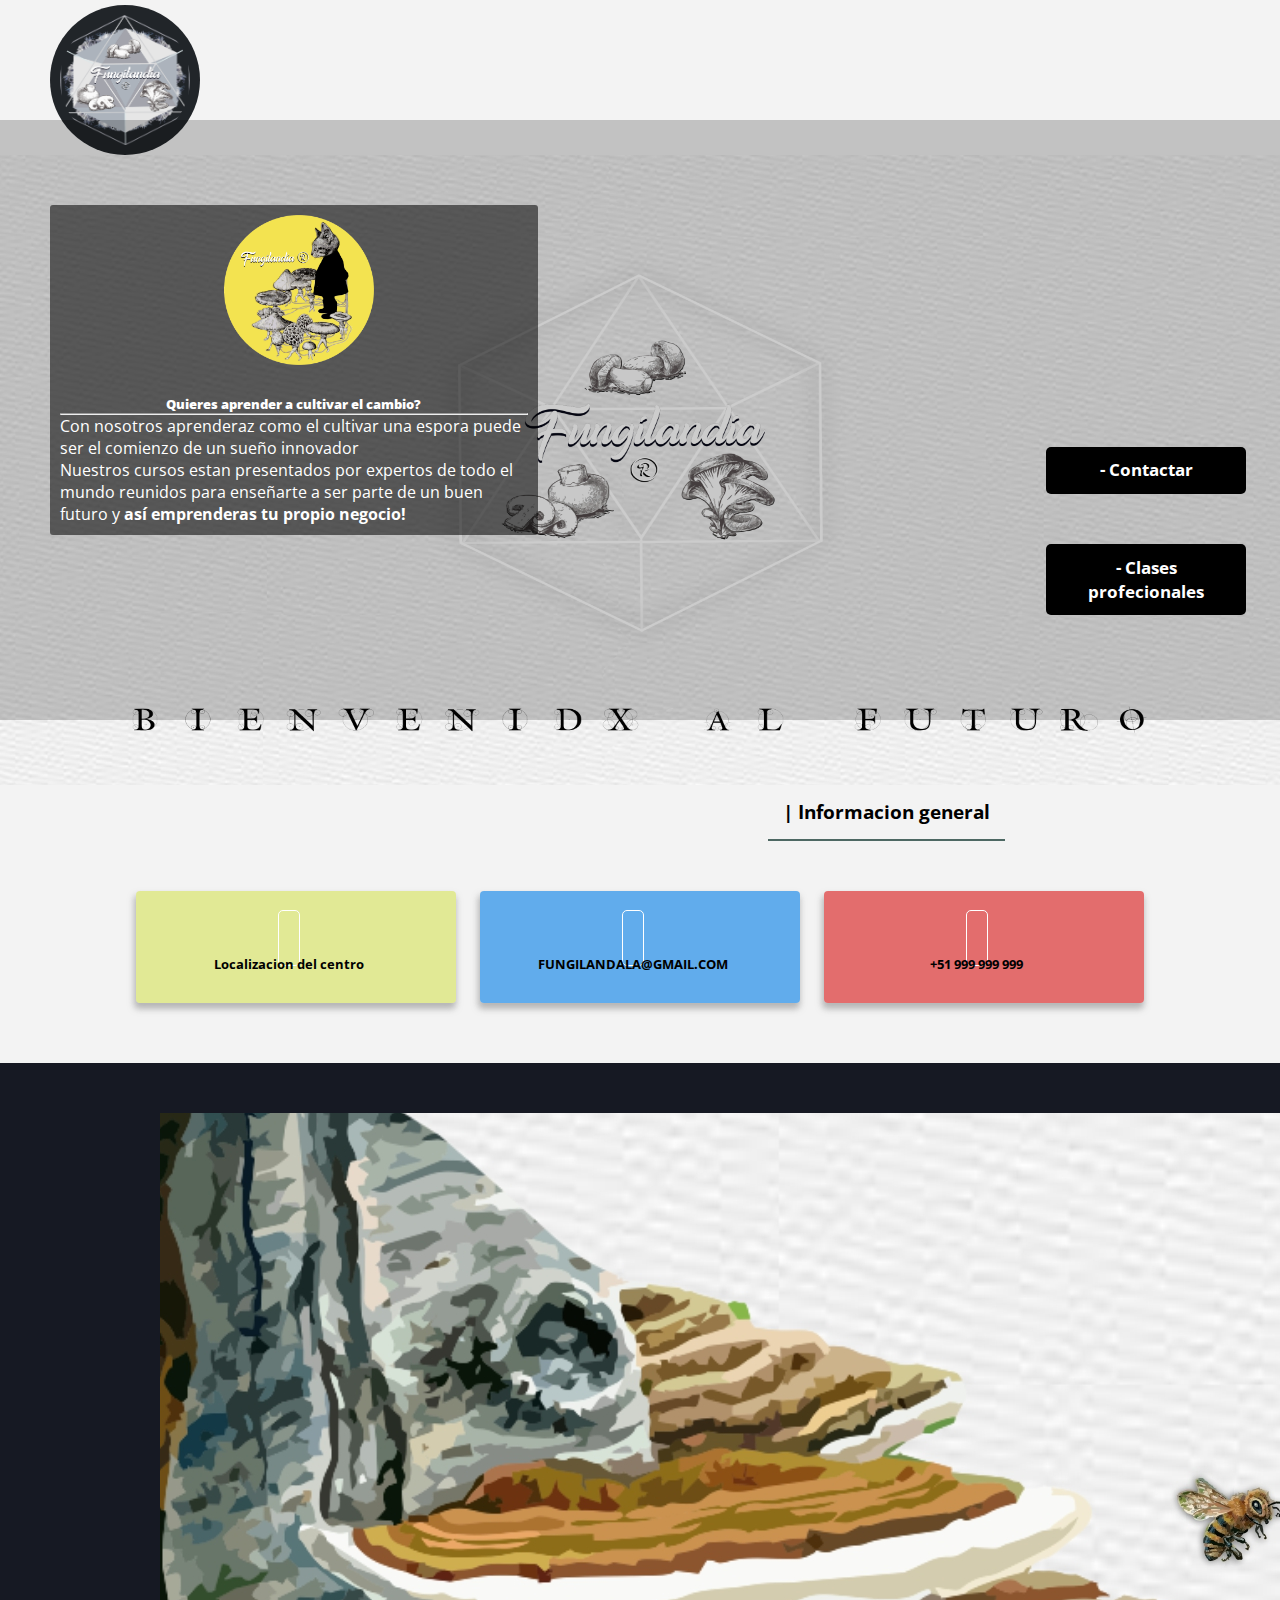
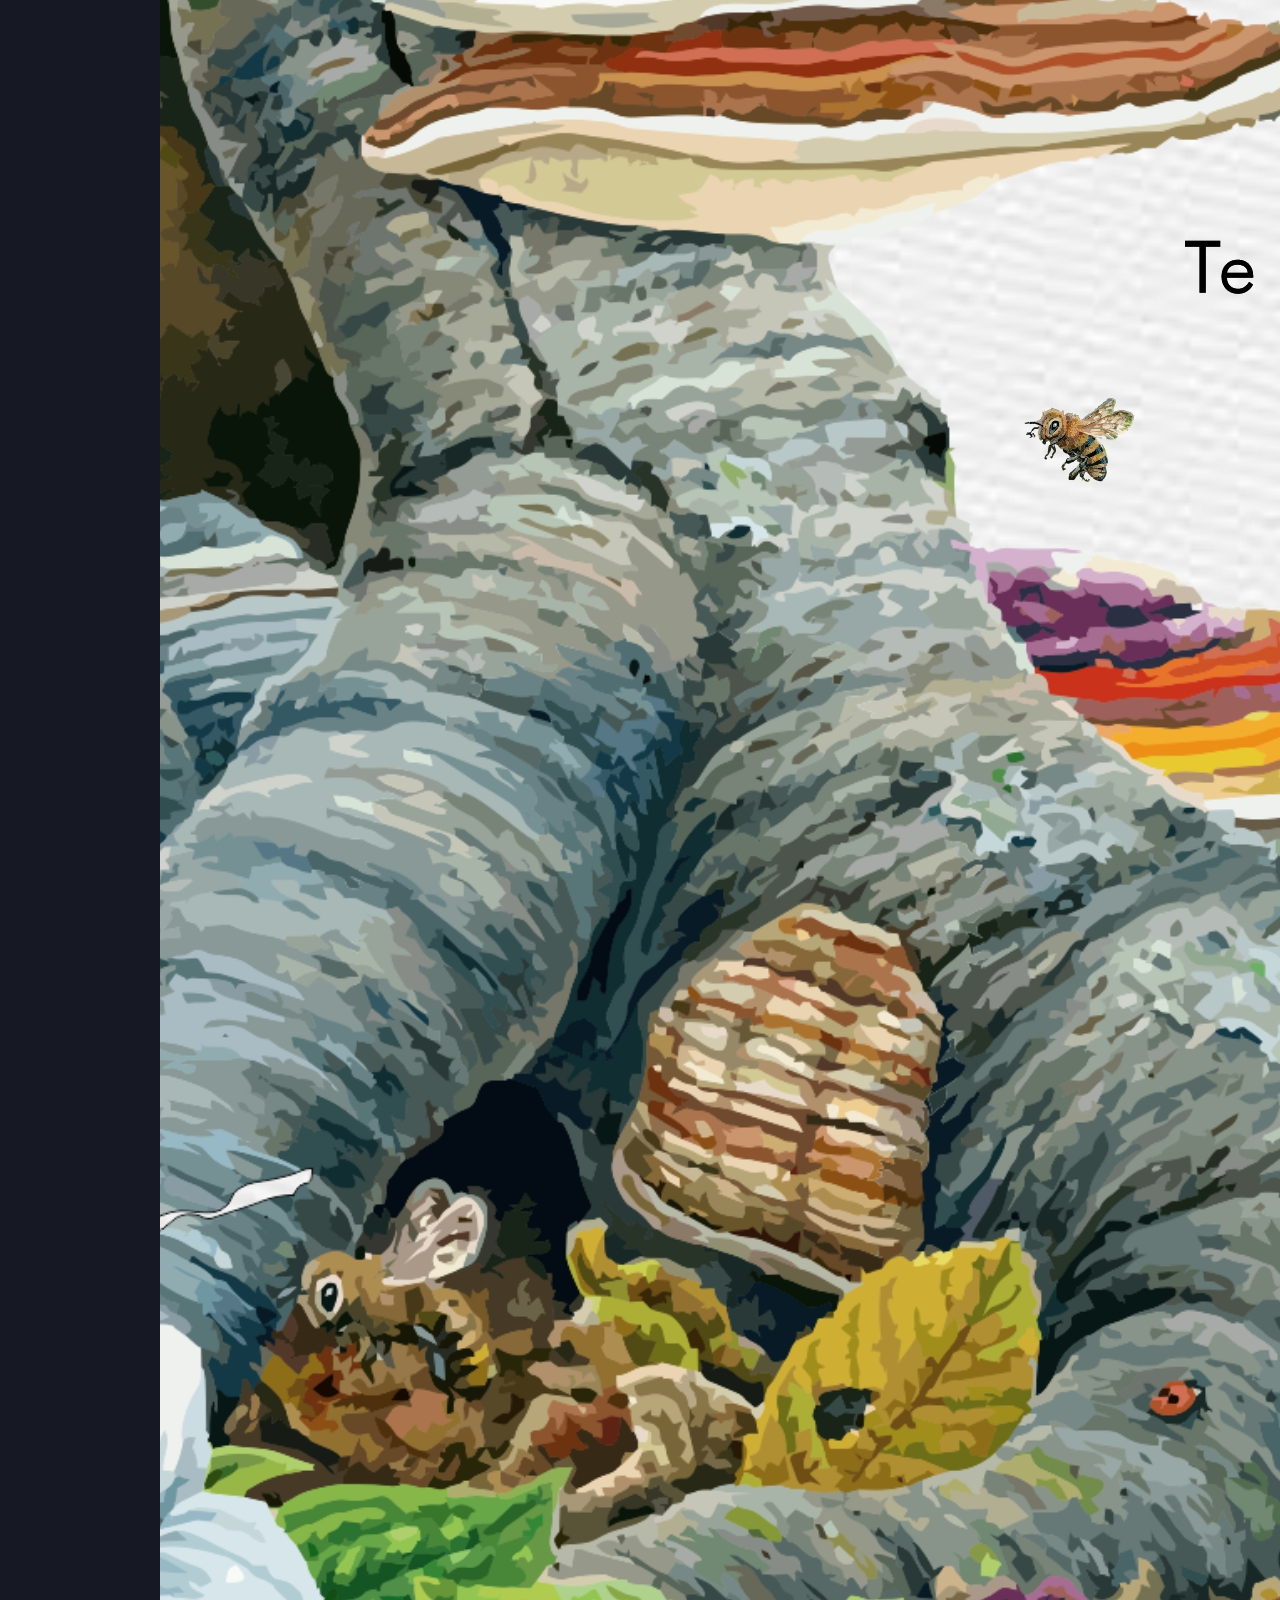
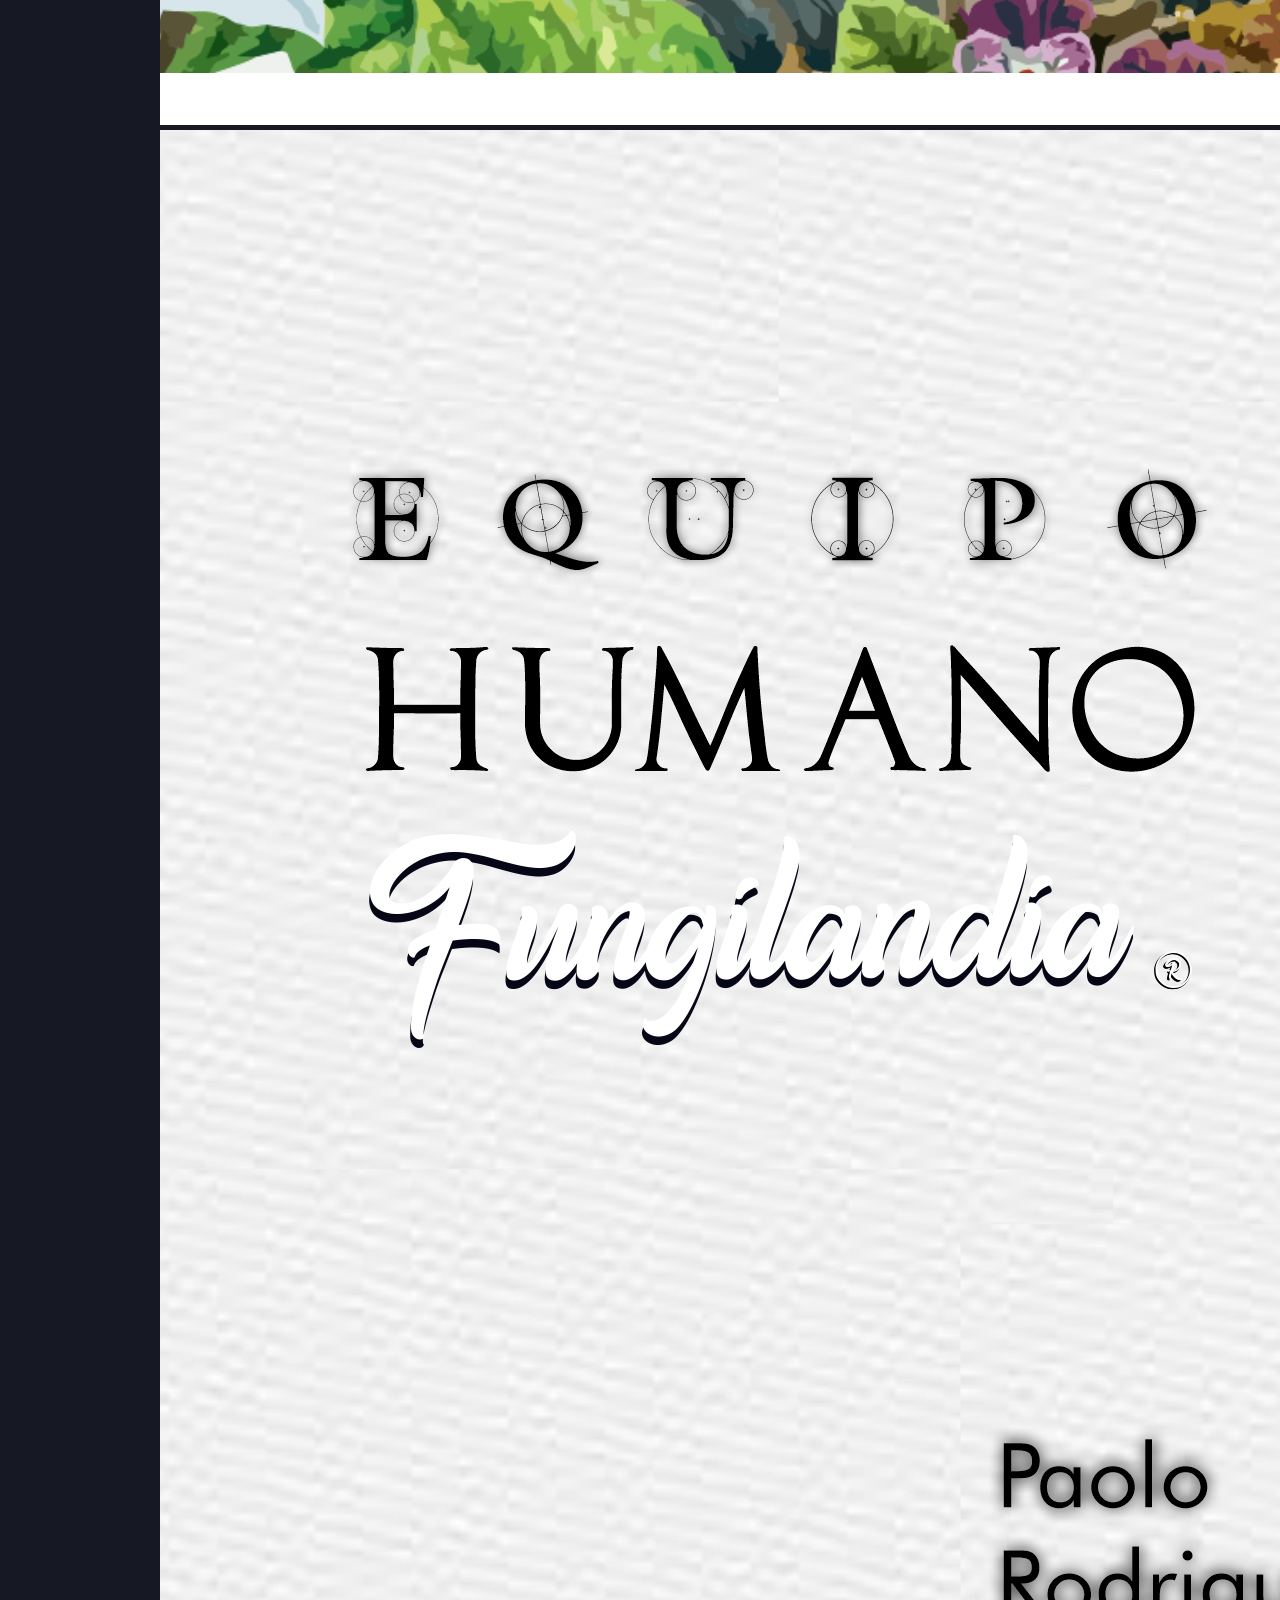
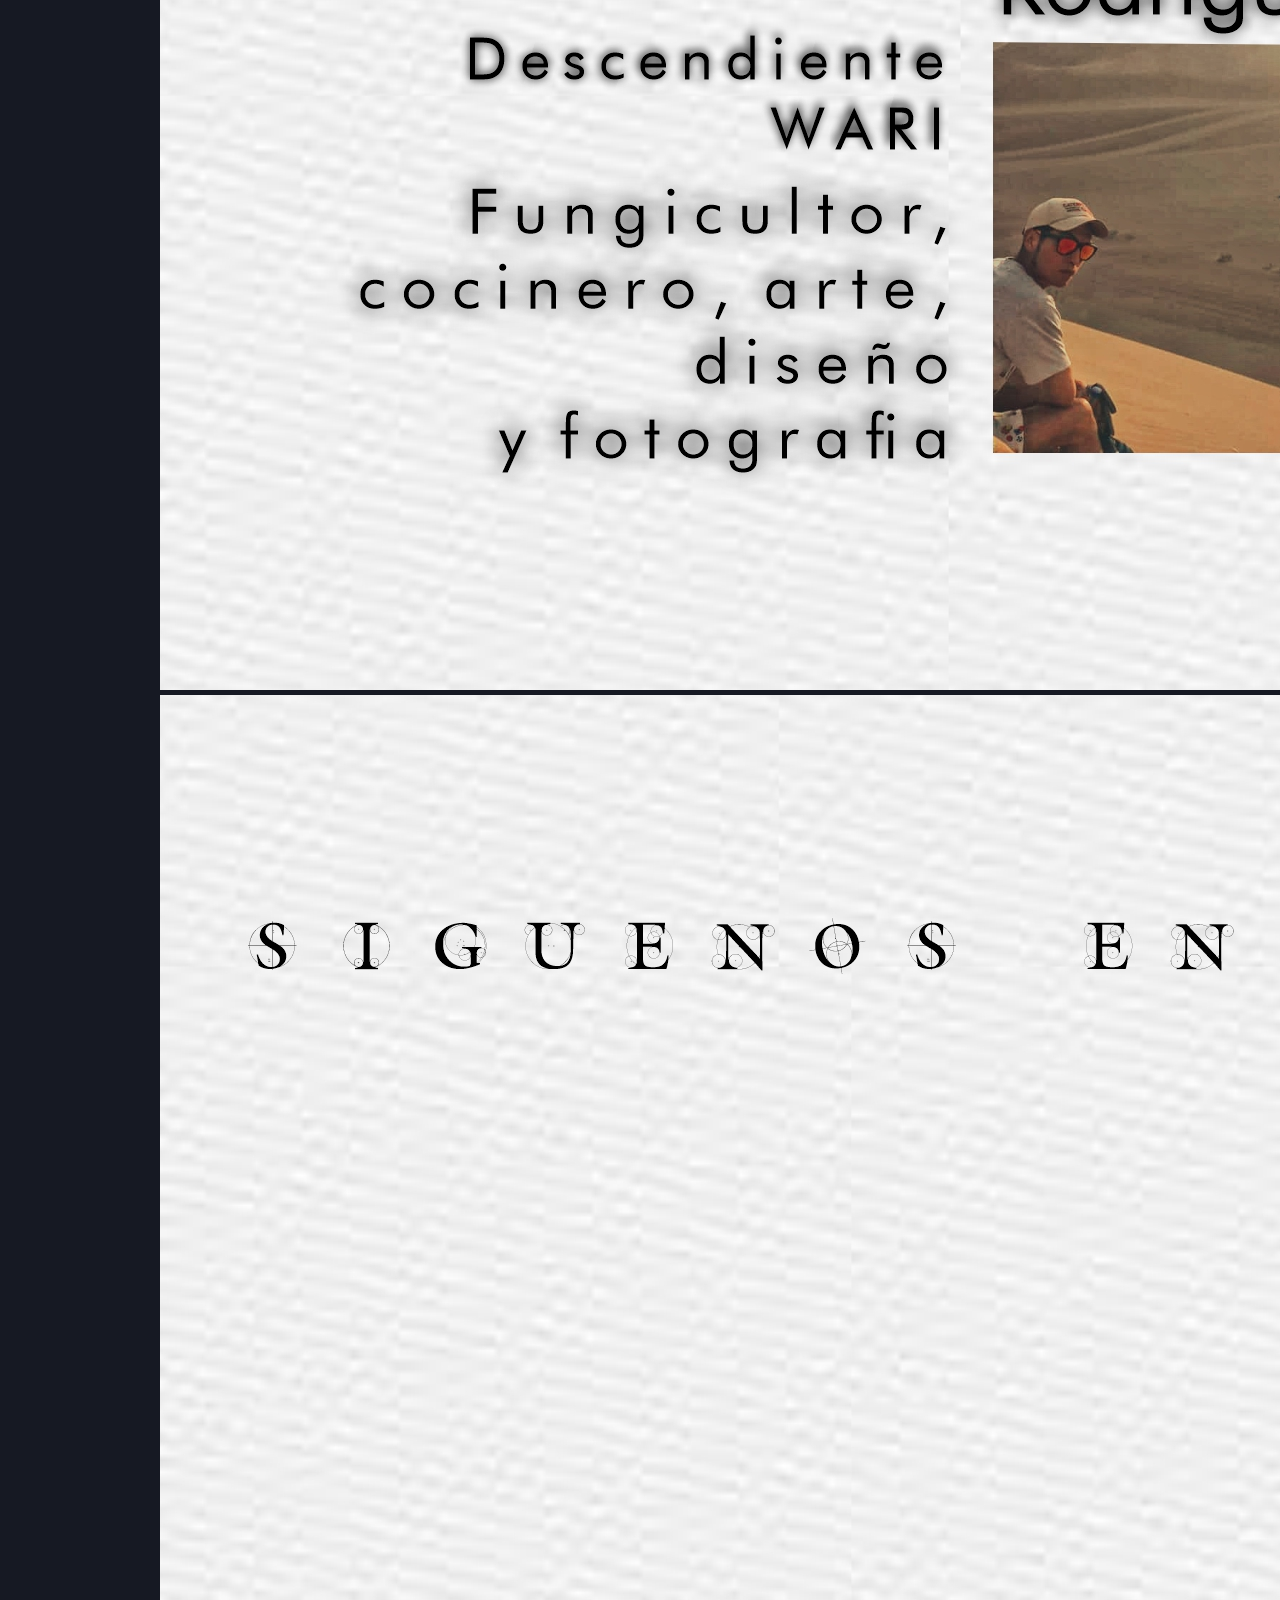
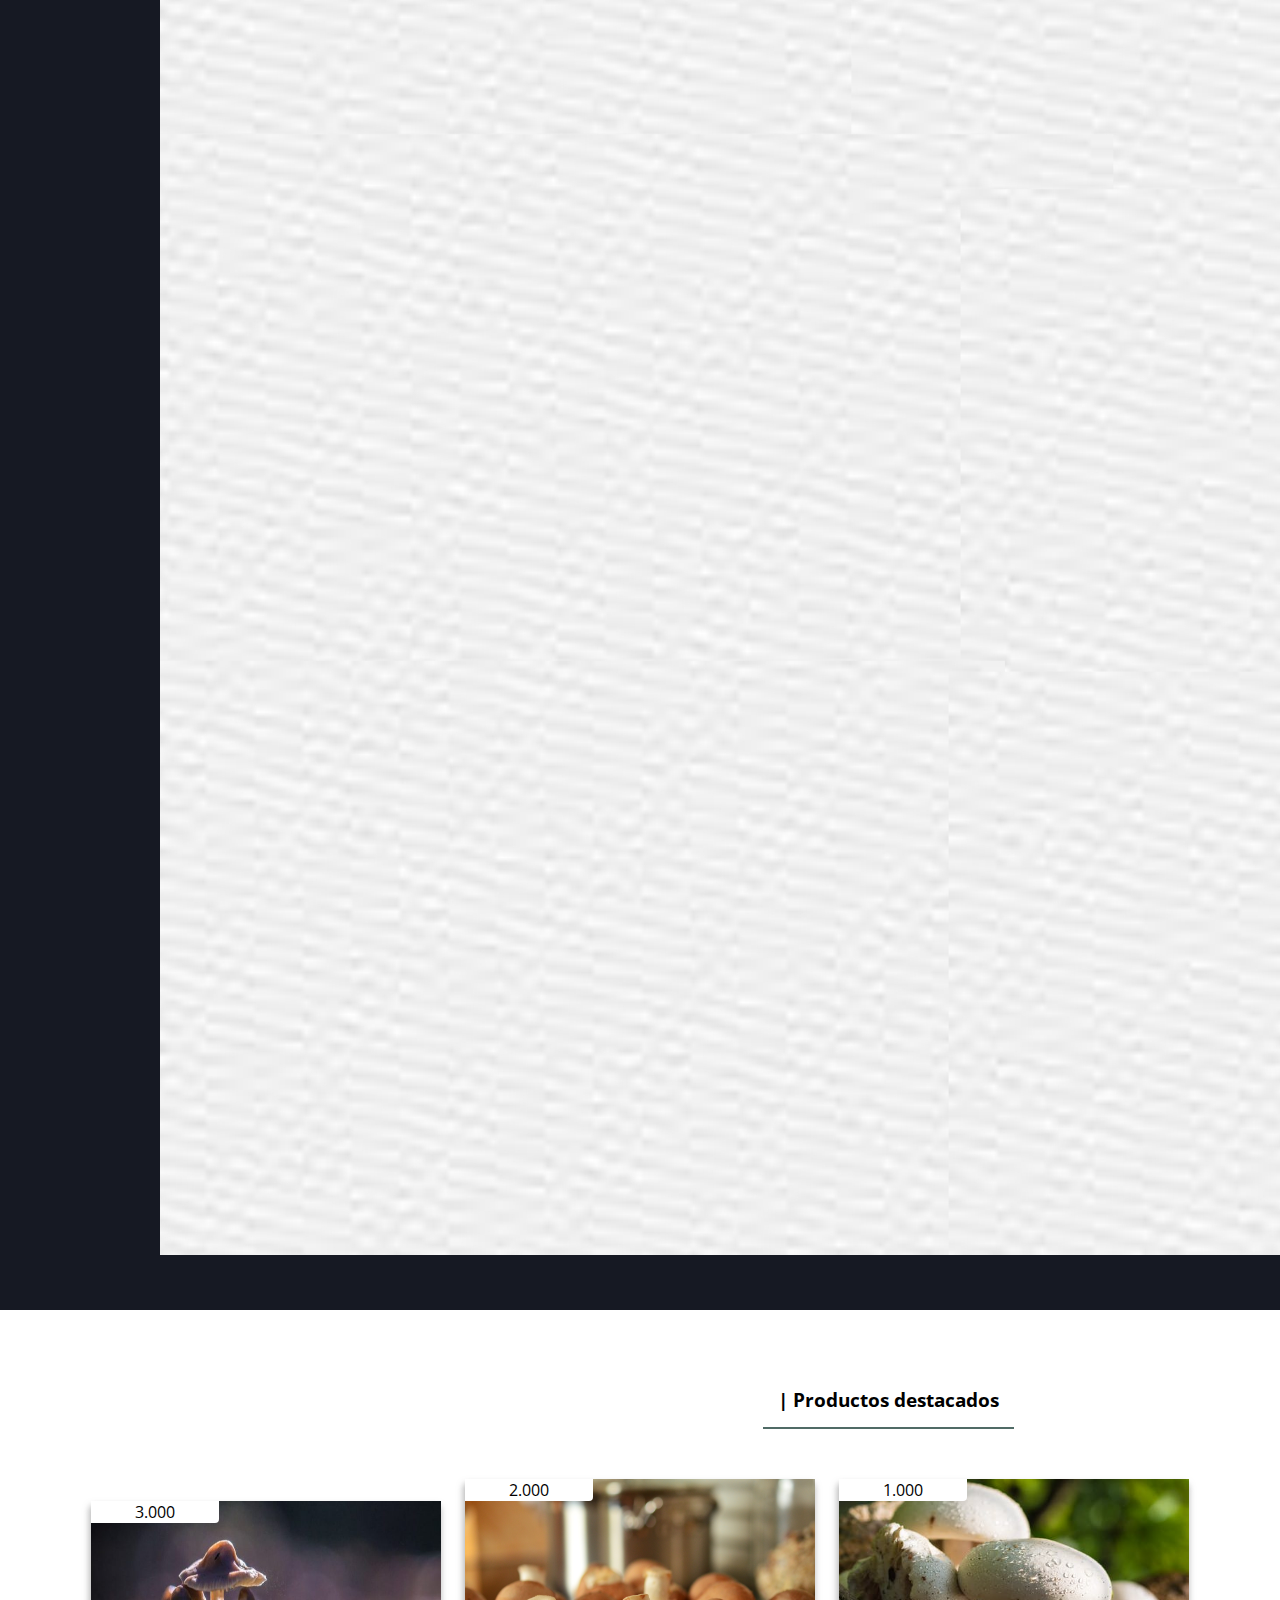
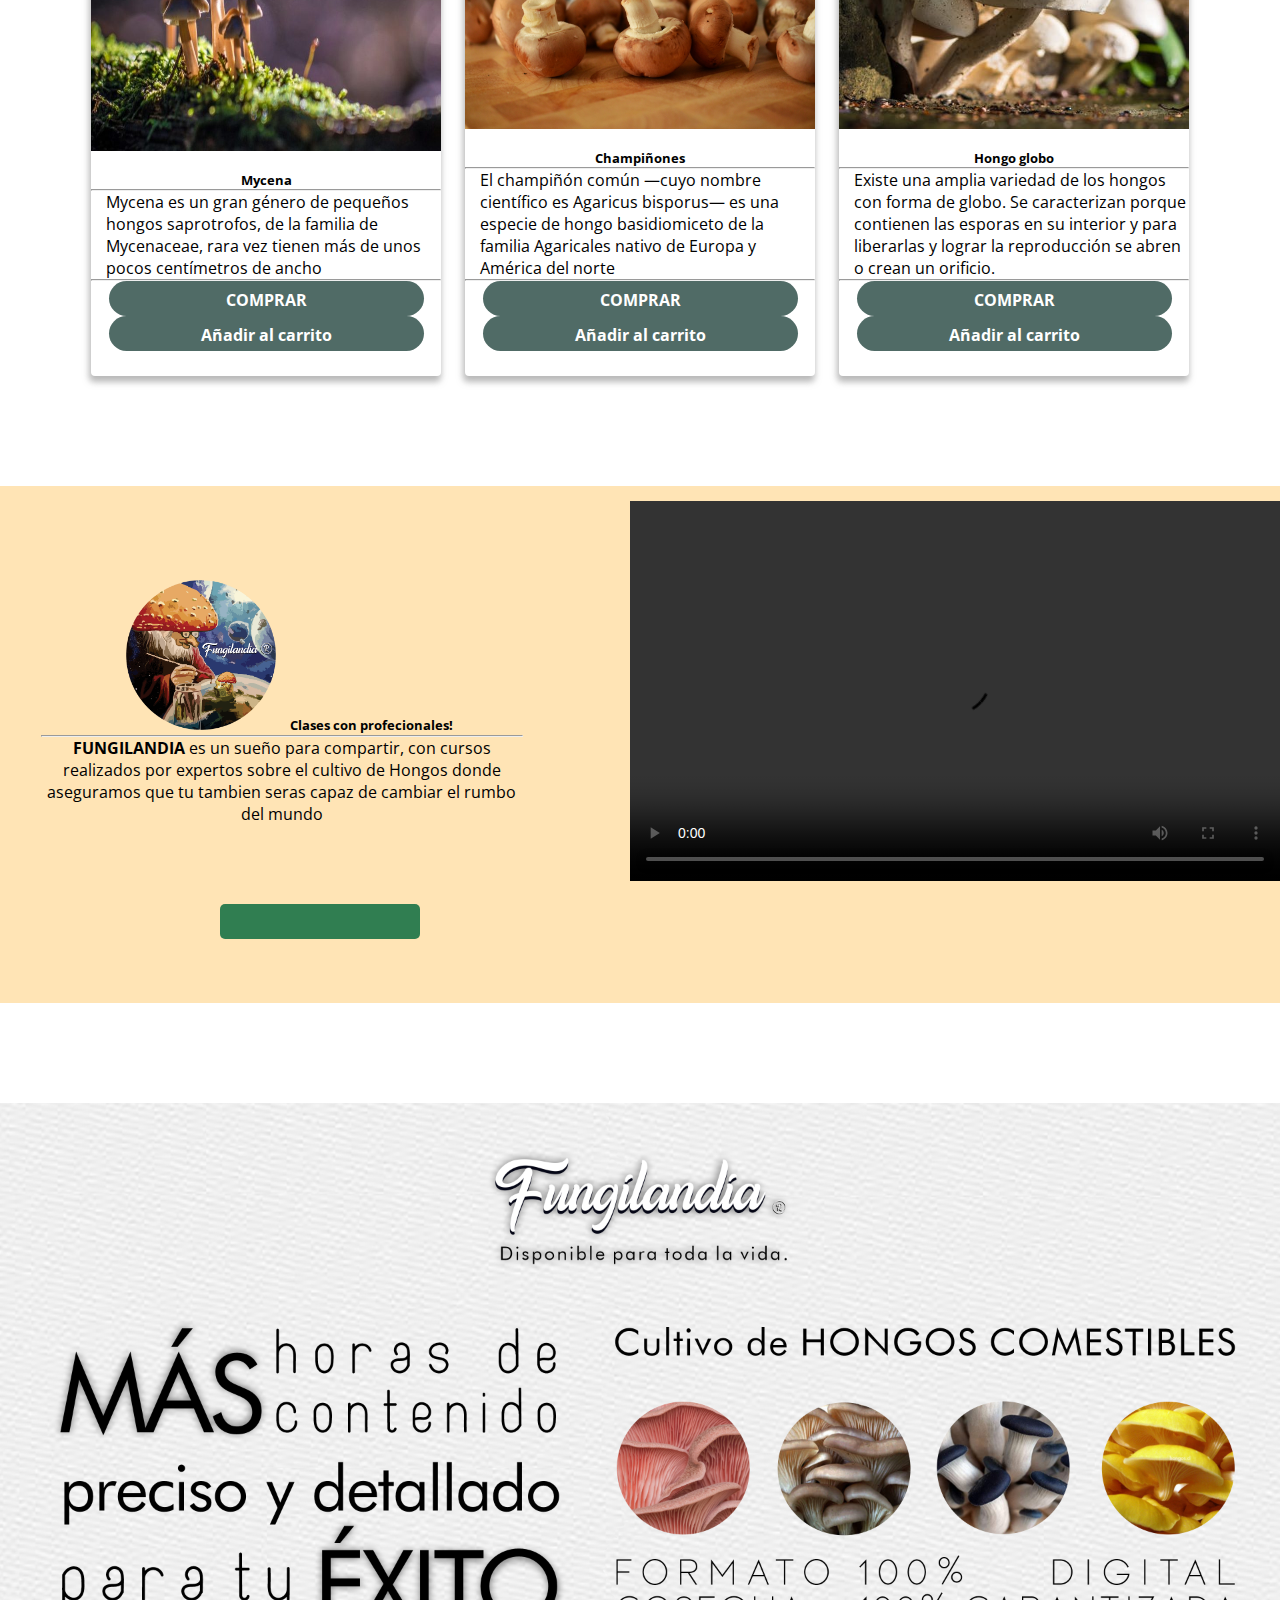
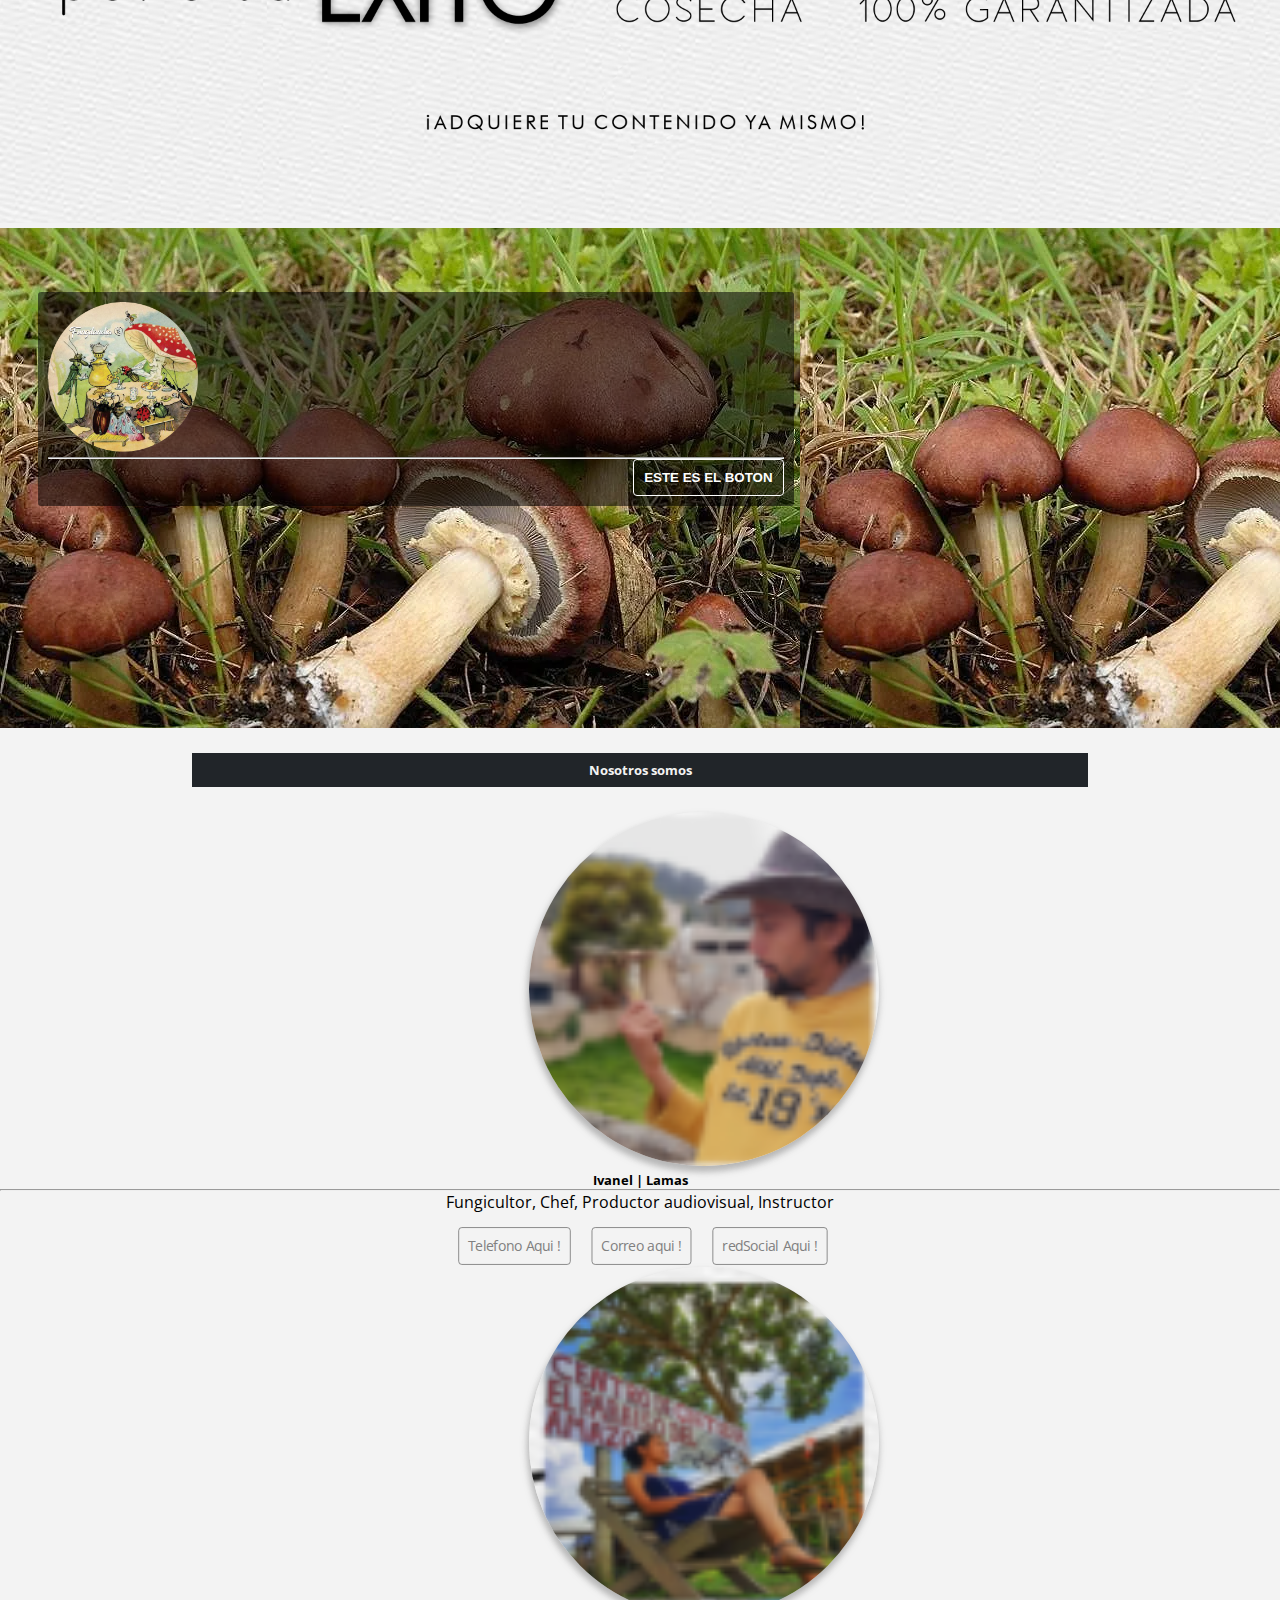
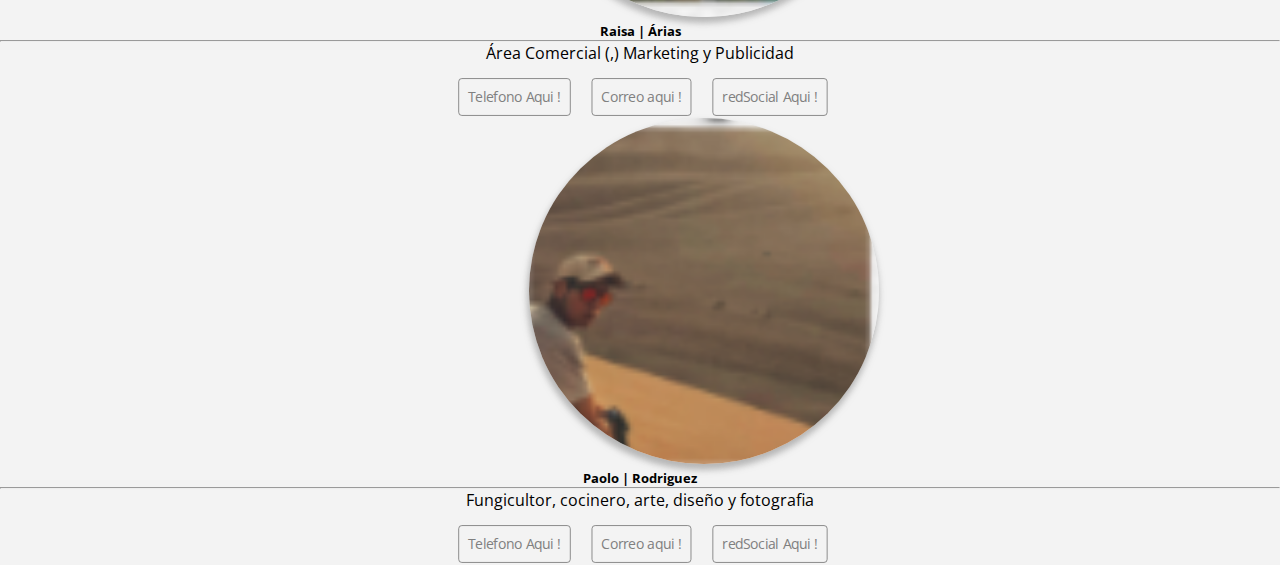
==== index.html @ b08177c0 "Add files via upload" ====
<!doctype html>
<html>
<head>
	<meta charset="utf-8">
	<title>FUNGILANDIA</title>
	<meta name="title" content="jQuery Immersive Slider by Pete R. | The Pete Design" />
	<meta name="description" content="Create an immersive slider experience with jQuery Immersive Slider" />
		<link rel="image_src" href="/images/immersive_slider_image.png" />

	<meta content="http://www.thepetedesign.com/demos/immersive_slider_demo.html" property="og:url" />
	<meta content="http://www.thepetedesign.com/images/immersive_slider_image.png" property="og:image" />
	<link rel="icon" type="image/png" sizes="32x32" href="img/logofb 2.png">
	<meta name="author" content="Pete R.">
	<link rel="canonical" href="http://www.thepetedesign.com/demos/immersive_slider_demo.html" />
	<link href='http://fonts.googleapis.com/css?family=Open+Sans:300,400,700' rel='stylesheet' type='text/css'>
	<script
	  src="https://code.jquery.com/jquery-3.6.0.js"
	  integrity="sha256-H+K7U5CnXl1h5ywQfKtSj8PCmoN9aaq30gDh27Xc0jk="
	  crossorigin="anonymous"></script>
  <script type="text/javascript" src="jquery.immersive-slider.js"></script>
  <link href='immersive-slider.css' rel='stylesheet' type='text/css'>
	<link rel="stylesheet" href="estilos.css">
	<link href="https://cdn.jsdelivr.net/npm/bootstrap@5.0.1/dist/css/bootstrap.min.css" rel="stylesheet" integrity="sha384-+0n0xVW2eSR5OomGNYDnhzAbDsOXxcvSN1TPprVMTNDbiYZCxYbOOl7+AMvyTG2x" crossorigin="anonymous">
  <style>
    html {
      height: 100%;
    }
    body {
      background: #f3f3f3;
      padding: 0;
      text-align: center;
      font-family: 'open sans';
      position: relative;
      margin: 0;
      height: 100%;
    }

    .wrapper {
    	height: auto !important;
    	height: 100%;
    	margin: 0 auto;
    	overflow: hidden;

    }

    a {
      text-decoration: none;
    }


    h1, h2 {
      width: 100%;
      float: left;
    }
    h1 {
      margin-top: 25px;
      color: #000;
      margin-bottom: 5px;
      font-size: 50px;
      letter-spacing: -4px;
    }
    h2 {
      color: #444;
      font-weight: 100;
      margin-top: 0;
      margin-bottom: 10px;
    }

    .pointer {
      color: #9b59b6;
      font-family: 'Pacifico', cursive;
      font-size: 30px;
      margin-top: 15px;
    }
    pre {
      margin: 80px auto;
    }
    pre code {
      padding: 35px;
      border-radius: 5px;
      font-size: 15px;
      background: rgba(0,0,0,0.1);
      border: rgba(0,0,0,0.05) 5px solid;
      max-width: 500px;
    }


    .main {
      float: left;
      width: 100%;
      margin: 0 auto;
      background: #161923;
    }

    .main h1 {
      padding:20px 50px;
      float: left;
      width: 100%;
      font-size: 90px;
      box-sizing: border-box;
      -webkit-box-sizing: border-box;
      -moz-box-sizing: border-box;
      font-weight: 100;
      color: black;
      margin: 0;
      margin-top: 70px;
      font-family: 'Playfair Display';
      letter-spacing: -1px;
    }

    .main h1.demo1 {
      background: #1ABC9C;
    }

    .reload.bell {
      font-size: 12px;
      padding: 20px;
      width: 45px;
      text-align: center;
      height: 47px;
      border-radius: 50px;
      -webkit-border-radius: 50px;
      -moz-border-radius: 50px;
    }

    .reload.bell #notification {
      font-size: 25px;
      line-height: 140%;
    }

    .reload, .btn{
      display: inline-block;
      border: 4px solid #A2261E;
      border-radius: 5px;
      -moz-border-radius: 5px;
      -webkit-border-radius: 5px;
      background: #CC3126;
      display: inline-block;
      line-height: 100%;
      padding: 0.7em;
      text-decoration: none;
      color: #fff;
      width: 100px;
      line-height: 140%;
      font-size: 17px;
      font-family: open sans;
      font-weight: bold;
    }
    .reload:hover{
      background: #A2261E;
    }
    .btn {
      width: 200px;
      color: #fff;
      border: none;
      margin-left: 10px;
      background: black;
    }
    .clear {
      width: auto;
    }
    .btn:hover, .btn:hover {
      background: rgba(0,0,0,0.8);
    }
    .btns {
      width: 410px;
      margin: 50px auto;
    }
    .credit {
      text-align: center;
      color: #444;
      padding: 10px;
      margin: 0 0 0 0;
      background: #161923;
      color: #FFF;
      float: left;
      width: 100%;
    }
    .credit a {
      color: #fff;
      text-decoration: none;
      font-weight: bold;
    }

    .back {
      position: absolute;
      top: 0;
      left: 0;
      text-align: center;
      display: block;
      padding: 7px;
      width: 100%;
      box-sizing: border-box;
      -moz-box-sizing: border-box;
      -webkit-box-sizing: border-box;
      background: rgba(255, 255, 255, 0.25);
      font-weight: bold;
      font-size: 13px;
      color: #000;
      -webkit-transition: all 200ms ease-out;
      -moz-transition: all 200ms ease-out;
      -o-transition: all 200ms ease-out;
      transition: all 200ms ease-out;
    }
    .back:hover {
      color: black;
      background: rgba(255, 255, 255, 0.5);
    }


    .page_container {
      max-width: 960px;
      margin: 50px auto;
    }

    .header {
      background: white;
      padding-top: 10px;
      margin-bottom: 0;
    }
    .header h1{
      margin-bottom: 0;
      font-size: 45px;
    }

    .header .menu {
      padding-bottom: 10px;
    }

    .benefits {
      color: black;
      height: 100px;
      background: #FFF;
      position: relative;
      width: 100%;
      padding: 25px;
      font-size: 40px;
      font-weight: 100;
      float: left;
      box-sizing: border-box;
      -moz-box-sizing: border-box;
      -webkit-box-sizing: border-box;
    }

    .benefits .page_container{
      margin-bottom: 50px;
      margin-top: 0;
    }

    .immersive_slider .is-slide .content h2{
      line-height: 140%;
      font-weight: 100;
      color: white;
      font-weight: 100;
    }
    .immersive_slider .is-slide .content a {
      color: white;
    }

  .immersive_slider .is-slide .content p{
    float: left;
    font-weight: 100;
    width: 100%;
    font-size: 17px;
    margin-top: 5px;
  }body .one .bsa_it_ad { background: transparent; border: none; font-family: inherit; padding: 0 15px 0 10px; margin: 0; text-align: center; }
body .one .bsa_it_ad:hover img { -moz-box-shadow: 0 0 3px #000; -webkit-box-shadow: 0 0 3px #000; box-shadow: 0 0 3px #000; }
body .one .bsa_it_ad .bsa_it_i { display: block; padding: 0; float: none; margin: 0 0 5px; }
body .one .bsa_it_ad .bsa_it_i img { padding: 0; border: none; }
body .one .bsa_it_ad .bsa_it_t { padding: 6px 0; }
body .one .bsa_it_ad .bsa_it_d { padding: 0; font-size: 12px; color: #333; }
body .one .bsa_it_p { display: none; }
body #bsap_aplink, body #bsap_aplink:hover { display: block; font-size: 10px; margin: 12px 15px 0; text-align: center; }

.ads {
  position: fixed;
  left: 10px;
  bottom: 10px;
  box-sizing: border-box;
  -webkit-box-sizing: border-box;
  -moz-box-sizing: border-box;
  z-index: 99;
  text-align: center;
  max-width: 200px;
}

.ads a {
  color: black;
}

.ad-header {
  margin: 0 0 -2px 0px;
  background: white;
  border-radius: 3px 3px 0 0;
  overflow: hidden;
}
.ad-header a {
  float: right;
  border-left: 1px solid #f3f3f3;
  padding:10px;
  line-height: 100%;
  font-weight: bold;
  text-transform: uppercase;
  text-align: center;
  color: black;
}
.ad-header a:hover {
  background: #eee;
}

.ads .promo {
  position: absolute;
  top: -195px;
  left: 0;
}

.message {
  max-width: 550px;
  margin: 50px auto 0;
  padding: 14px;
  background: #72EC80;
  color: #0E530E;
  font-weight: normal;
  font-style: normal;
  border-radius: 3px;
}

.success-message a{
  color: black;
  border-bottom: 1px dotted #000;
}

.success-message {
  background: #72EC80;
  color: #0E530E;
}

.error-message a{
  color: #FFF;
  border-bottom: 1px dotted #fff;
}

.error-message {
  background: #EC7272;
  color: #FFF;
}

.socials {
  text-align: center;
  background: rgba(255, 255, 255, 0.1);
  width: 100%;
  float: left;
  padding: 9px 5px 5px;
  margin: 0 0 60px 0;
}
.socials > * {
  display: inline !important;
}
.socials .fb-like {
  top: -5px;
  min-width: 85px;
  text-align: left;
}
.socials .fb-like > span {
  vertical-align: top;
}
.socials .twitter-share-button {
  width: 85px  !important;
}

#carbonads {
  --width: 180px;
  --font-size: 14px;
}

#carbonads {
  font-family: -apple-system, BlinkMacSystemFont, "Segoe UI", Roboto, Oxygen-Sans, Ubuntu, Cantarell, "Helvetica Neue", Helvetica, Arial, sans-serif;
  display: block;
  overflow: hidden;
  margin-bottom: 20px;
  max-width: var(--width);
  border-radius: 4px;
  text-align: center;
  box-shadow: 0 0 0 1px hsla(0, 0%, 0%, .1);
  background-color: hsl(0, 0%, 98%);
  font-size: var(--font-size);
  line-height: 1.5;
}

#carbonads a {
  color: inherit;
  text-decoration: none;
}

#carbonads a:hover {
  color: inherit;
}

#carbonads span {
  position: relative;
  display: block;
  overflow: hidden;
}

.carbon-img {
  display: block;
  margin-bottom: 8px;
  max-width: var(--width);
  line-height: 1;
}

.carbon-img img {
  display: block;
  margin: 0 auto;
  max-width: var(--width) !important;
  width: var(--width);
  height: auto;
}

.carbon-text {
  display: block;
  padding: 0 1em 8px;
}

.carbon-poweredby {
  display: block;
  padding: 10px var(--font-size);
  background: repeating-linear-gradient(-45deg, transparent, transparent 5px, hsla(0, 0%, 0%, .025) 5px, hsla(0, 0%, 0%, .025) 10px) hsla(203, 11%, 95%, .4);
  text-transform: uppercase;
  letter-spacing: .5px;
  font-weight: 600;
  font-size: 9px;
  line-height: 0;
}

@media only screen and (min-width: 320px) and (max-width: 759px) {
  #carbonads {
    float: none;
    margin: 0 auto;
    max-width: 330px;
  }
  #carbonads span {
    position: relative;
  }
  #carbonads > span {
    max-width: none;
  }
  .carbon-img {
    float: left;
    margin: 0;
  }

  .carbon-img img {
    max-width: 130px !important;
  }
  .carbon-text {
    float: left;
    margin-bottom: 0;
    padding: 8px 20px;
    text-align: left;
    max-width: calc(100% - 130px - 3em);
  }
  .carbon-poweredby {
    left: 130px;
    bottom: 0;
    display: block;
    width: 100%;
  }}}


	</style>
</head>
<body id="body">
  <div class="wrapper">

    <header>
			<link rel="stylesheet" href="https://pro.fontawesome.com/releases/v5.10.0/css/all.css" integrity="sha384-AYmEC3Yw5cVb3ZcuHtOA93w35dYTsvhLPVnYs9eStHfGJvOvKxVfELGroGkvsg+p" crossorigin="anonymous"/>
			<script type="text/javascript">
				function lower() {
					window.scroll({
					  top: 1500,
					  behavior: 'smooth'
					});
				}
			</script>
			<nav class="navbar navbar-dark bg-dark" style="color:white !important;">
				<img class="logo_fungi" src="img/logofb.png" alt="Slider 1">
				<div class='nav_right'>
					<div id="drop">
						<li class="parent"><a class="a_menu" href="#"><i class="fas fa-stream"></i></a>
			         <ul>
								 <h5 class="first_about" onclick="lower()">
			 						<i class="fas fa-users"></i>
			 						Sobre nosotros
			 					</h5>

			 					<h5 class="first_about">
			 						<i class="fas fa-journal-whills"></i>
			 						Nuestros productos
			 					</h5>

								<h5 class="first_about">3
			 						<i class="fas fa-store-alt"></i>
			 						Tienda Online
			 					</h5>

			         </ul>
			      </li>
					</div>
			</nav>

    </header>
		<div class="banner">
			<img class="banner_img" src="img/1web.jpg" alt="Slider 1">
			<div class="opaque">
				<div class="opaque_one">
					<div class="some_card">
						<img class="sticker1" src='img/sticker17.png'>
						<br>
						<h5 class="card_title_banner"><strong>Quieres aprender a cultivar el cambio?</strong></h5>
						<hr>
						<p>Con nosotros aprenderaz como el cultivar una espora puede ser el comienzo de un sueño innovador <br>
							 Nuestros cursos estan presentados por expertos de todo el mundo reunidos para enseñarte a ser parte de un buen futuro
							 y <strong>así emprenderas tu propio negocio!</strong>
						</p>
					</div>
					<br>
					<div class="content_btns">
						<button type="button" class="contact_btn_1 btn btn-outline-light"><i class="fas fa-comments"></i> - Contactar</button>
						<button type="button" class="contact_btn_2 btn btn-outline-success"><i class="fas fa-users-class"></i> - Clases profecionales</button>
					</div>

				</div>
			</div>
		</div>

		<div class="inf_general">
			<h3 class="ident_store"><i class="fal fa-info-circle"></i> | Informacion general</h3>

			<div class="card_inf">
				<h5><i class="inf_icon_card fad fa-map-marked-alt"></i><br> Localizacion del centro </h5>
			</div>
			<div class="color_blue card_inf">
				<h5><i class="inf_icon_card fad fa-envelope-open-text"></i><br>FUNGILANDALA@GMAIL.COM </h5>
			</div>
			<div class="color_red card_inf">
				<h5><i class="inf_icon_card fas fa-phone-alt"></i><br> +51 999 999 999 </h5>
			</div>
		</div>

    <div class="main">
      <div class="page_container">
        <div id="immersive_slider">
          <div class="slide" data-blurred="img/slide1_blurred.jpg">

            <div class="image">
              <img id="btn-abrir-popup1" src="img/5web.jpg" alt="Slider 1">
            </div>
          </div>
          <div class="slide" data-blurred="img/5web.jpg">

            <div class="image">
             <img id="btn-abrir-popup2" src="img/4web.jpg" alt="Slider 1">
            </div>
          </div>
          <div class="slide" data-blurred="img/slide3_blurred.jpg">

            <div class="image">
              <img id="btn-abrir-popup3" src="img/6web.jpg" alt="Slider 1">
            </div>
          </div>
        </div>
      </div>
  	</div>
		<br>
		<div class="content_card">
			<h3 class="ident_store"><i class="fas fa-star"></i> | Productos destacados</h3>
			<div class="card_item_home">
					<p class="price_card"><i class="far fa-coin"></i> 3.000</p>
					<img src="img/hongo1.jpg" class="img_store_card">
					<h5 class="name_store_card">Mycena</h5>
					<hr>
					<p class="text_store_card">Mycena es un gran género de pequeños hongos saprotrofos, de la familia de Mycenaceae,
						 rara vez tienen más de unos pocos centímetros de ancho</p>
					<hr>
					<div class="opt_store_card">
						<h5 class="opt_card"><i class="fas fa-money-bill-wave"></i> COMPRAR</h5>
						<h5 class="opt_card"><i class="fas fa-cart-plus"></i> Añadir al carrito</h5>
					</div>

			</div>

			<div class="card_item_home">
					<p class="price_card"><i class="far fa-coin"></i> 2.000</p>
					<img src="img/hongo2.jpg" class="img_store_card">
					<h5 class="name_store_card">Champiñones</h5>
					<hr>
					<p class="text_store_card">El champiñón común —cuyo nombre científico
						 es Agaricus bisporus—​ es una especie de hongo basidiomiceto de la familia Agaricales nativo de Europa y América del norte</p>
					<hr>
					<div class="opt_store_card">
						<h5 class="opt_card"><i class="fas fa-money-bill-wave"></i> COMPRAR</h5>
						<h5 class="opt_card"><i class="fas fa-cart-plus"></i> Añadir al carrito</h5>
					</div>
			</div>


			<div class="card_item_home">
					<p class="price_card"><i class="far fa-coin"></i> 1.000</p>
					<img src="img/hongo3.jpeg" class="img_store_card">
					<h5 class="name_store_card">Hongo globo</h5>
					<hr>
					<p class="text_store_card">Existe una amplia variedad de los hongos con forma de globo. Se caracterizan porque
						 contienen las esporas en su interior y para liberarlas y lograr la reproducción se abren o crean un orificio.</p>
					<hr>
					<div class="opt_store_card">
						<h5 class="opt_card"><i class="fas fa-money-bill-wave"></i> COMPRAR</h5>
						<h5 class="opt_card"><i class="fas fa-cart-plus"></i> Añadir al carrito</h5>
					</div>
			</div>


		</div>

		<div class="" style="background:moccasin;">
			<div class="text_inf-video">
				<img class="img-video" src="video/sticker 04.png" alt="">
				<h5 class="text_inf">Clases con profecionales!</h5>
				<hr>
				<strong>FUNGILANDIA</strong> es un sueño para compartir, con cursos realizados por expertos sobre el cultivo
				 de Hongos donde aseguramos que tu tambien seras capaz de cambiar el rumbo del mundo
			</div>
			<video class="video_principal" height="380px;" controls>
				<source src="video/video completo para Website 1080.mp4" type="video/mp4">
			</video>
				<button type="button" class="button_redirect_class btn"><i class="fas fa-users-class"></i></button>
		</div>


  	<div class="benefits">
      <div class="page_container">
				<div class="overlay" id="overlay">
					<div class="popup" id="popup">
						<a href="#" id="btn-cerrar-popup" class="btn-cerrar-popup"><i class="fas fa-times"></i></a>
						<h3>SUSCRIBETE</h3>

					</div>
				</div>
			</div>
  	  </div>


  	</div>
  	<script type="text/javascript">
  	  $(document).ready( function() {
  	    $("#immersive_slider").immersive_slider({
  	      container: ".main"
  	    });
  	  });

    </script>
  </div>
  <!-- Global site tag (gtag.js) - Google Analytics -->
<script async src="https://www.googletagmanager.com/gtag/js?id=UA-11278966-3"></script>
<script>
  window.dataLayer = window.dataLayer || [];
  function gtag(){dataLayer.push(arguments);}
  gtag('js', new Date());

  gtag('config', 'UA-11278966-3');
</script>
<script src="popup.js"></script>

<div class="img_only">
	<img class="only_img" src="img/3web.jpg" alt="">
</div>

<div class="banner_low">
	<div class="card_lower_banner">
		<img class="img_card_lower_banner" src="img/sticker07.png" alt="">
		<hr>
		<h4> </h4>
		<button class="button_banner" type="button" name="button">ESTE ES EL BOTON</button>
	</div>
</div>

<div class="about">
	<h5><i class="far fa-address-card"></i> Nosotros somos</h5>
</div>
<div class="card-group">
  <div class="card">
    <img src="img/ivanel.png" class="card-img-top card_img_people" alt="...">
    <div class="card-body">
      <h5 class="card-title">Ivanel | Lamas</h5>
			<hr>
      <p class="card-text">Fungicultor, Chef, Productor audiovisual, Instructor</p>
      <p class="op1"><i class="fas fa-mobile"></i> Telefono Aqui !</p>
			<p class="op1"><i class="far fa-envelope"></i> Correo aqui !</p>
			<p class="op1"><i class="fab fa-instagram"></i> redSocial Aqui !</p>
    </div>
  </div>
  <div class="card">
    <img src="img/raisa.png" class="card-img-top card_img_people" alt="...">
    <div class="card-body">
      <h5 class="card-title">Raisa | Árias</h5>
			<hr>
      <p class="card-text">Área Comercial (,) Marketing y Publicidad</p>
			<p class="op1"><i class="fas fa-mobile"></i> Telefono Aqui !</p>
			<p class="op1"><i class="far fa-envelope"></i> Correo aqui !</p>
			<p class="op1"><i class="fab fa-instagram"></i> redSocial Aqui !</p>    </div>
  </div>
  <div class="card">
    <img src="img/paolo.png" class="card-img-top card_img_people" alt="...">
    <div class="card-body">
      <h5 class="card-title">Paolo | Rodriguez</h5>
			<hr>
      <p class="card-text">Fungicultor, cocinero, arte, diseño y fotografia </p>
			<p class="op1"><i class="fas fa-mobile"></i> Telefono Aqui !</p>
			<p class="op1"><i class="far fa-envelope"></i> Correo aqui !</p>
			<p class="op1"><i class="fab fa-instagram"></i> redSocial Aqui !</p>    </div>
  </div>
</div>
</body>
</html>
---- immersive-slider.css ----
/*=================================================
Class Definitions
=================================================*/

.immersive_slider {
  background: #161923;
  max-width: 100%;
  height: 480px;
  opacity: .9;
  box-sizing: border-box;
  -moz-box-sizing: border-box;
  -webkit-box-sizing: border-box;
  position: relative;
  overflow: hidden;
}
.immersive_slider .is-slide  {
  display: table;
  height: 100%;
  width: 100%;
  box-sizing: border-box;
  -moz-box-sizing: border-box;
  -webkit-box-sizing: border-box;
  padding: 30px 80px;
  position: absolute;
}
.immersive_slider .is-slide .image  {
  float: none;
  width: 75%;
  padding-left: 10px;
  box-sizing: border-box;
  -moz-box-sizing: border-box;
  -webkit-box-sizing: border-box;
  vertical-align: middle;
  display: table-cell;
  padding: 0 0 0 10px;
}
.is-bg-overflow {
  width: 100%;
  height: 100%;
  position: absolute;
  z-index: 0;
}

.is-overflow, .is-bg-overflow {
  height: 100%;
}

.ease {
  -webkit-transition: 1000ms ease all;
  -moz-transition: 1000ms ease all;
  -o-transition: 1000ms ease all;
  transition: 1000ms ease all;
}

.bounce {
  -webkit-transition: 1000ms cubic-bezier(0.175, 0.885, 0.420, 1.310) all;
  -moz-transition: 1000ms cubic-bezier(0.175, 0.885, 0.420, 1.310) all;
  -o-transition: 1000ms cubic-bezier(0.175, 0.885, 0.420, 1.310) all;
  transition: 1000ms cubic-bezier(0.175, 0.885, 0.420, 1.310) all;
}

.no-animation {
  -webkit-transition: none!important;
  -moz-transition: none!important;
  -o-transition: none!important;
  transition: none !important;
}

.immersive_slider .is-slide .image img{
  width: 100%;
}

.immersive_slider .is-slide .content {
  width: 30%;
  padding-right: 8px;
  box-sizing: border-box;
  -moz-box-sizing: border-box;
  -webkit-box-sizing: border-box;
  color: white;
  text-align: left;
  line-height: 160%;
  vertical-align: middle;
  display: table-cell;
}

.immersive_slider .is-slide .content h2{
  font-size: 42px;
  font-weight: 300;
  text-align: left;
}

.is-container {
  position: relative;
  overflow: hidden;
}

.is-container .is-background {
  position: absolute;
  top: 0;
  left: 0;
  width: 100%;
  height: 100%;
}

.is-container .is-background img{
  width: 100%;
  height: 100%;
  left: 0;
  position: relative;
}

.is-container .is-background.gs_cssblur {
  -webkit-filter: blur(20px);
  -moz-filter: blur(20px);
  -o-filter: blur(20px);
  filter: blur(20px);
}

.is-pagination {
  position: absolute;
  left: 0;
  width: 100%;
  bottom: 20px;
  z-index: 5;
  list-style: none;
  margin: 0;
  padding: 0;
  text-align: center;
}
.is-pagination li {
  padding: 0;
  display: inline-block;
  text-align: center;
  position: relative;
}
.is-pagination li a{
  padding: 10px;
  width: 4px;
  height: 4px;
  display: block;

}
.is-pagination li a:before{
  content: '';
  position: absolute;
  width: 4px;
  height: 4px;
  background: rgba(255,255,255,0.85);
  border-radius: 10px;
  -webkit-border-radius: 10px;
  -moz-border-radius: 10px;
}

.is-pagination li a.active:before{
  width: 10px;
  height: 10px;
  background: none;
  border: 1px solid white;
  margin-top: -4px;
  left: 8px;
}

.is-next,  .is-prev {
  padding: 5px 5px 15px;
  font-size: 50px;
  position: absolute;
  bottom: 50%;
  margin-bottom: -36px;
  width: 35px;
  color: #FFF;
  display: inline-block;
  line-height: 100%;
  background: rgba(0, 0, 0, 0.35);
}

.is-next {
  right: 10px;
}

.is-prev {
  left: 10px;
}


.first_about{
	opacity: 0.7;
  font-size: 20px;
  padding: 10px;

  cursor: pointer;
  border-radius: 4px;
  display: inline-block;
  transition: 0.4s;
  transform: scale(0.8);
}

.first_about:hover{
  background: #32383e;
  opacity:1;
  font-size: 22px;
  border: 1px solid #32383e;

}

.navbar{
  height: 120px;

}

.about h5{
  text-align: center;
  padding: 8px;
  background: #212529;
  color: #f3f3f3;
  margin-bottom: 25px;
  margin-left: 15%;
  margin-right: 15%;
  margin-top: 25px;
}

.card_people{
  background: white;
  margin-left: 5%;
  text-align: left;
  padding: 15px;
  box-shadow: -1px 9px 10px 1px rgba(161,161,161,0.75);
  -webkit-box-shadow: -1px 9px 10px 1px rgba(161,161,161,0.75);
  -moz-box-shadow: -1px 9px 10px 1px rgba(161,161,161,0.75);
  overflow: hidden;
  display: inline-block;
}

.name_people{
  display:inline-block;
  margin-left: 35px;
  font-weight: 8000;
}

.his_words{
  display:inline-block;
  margin-left: 35px;
  width: 550px;
}

.op1{
  display: inline-block;
  background: #f3f3f3;
  color: gray;
  font-size: 15px;
  text-align: center;
  padding: 10px;
  margin-left: 5px;
  margin-top: 12px;
  border:1px solid gray;
  border-radius: 4px;
  transition: 0.4s;
  transform: scale(0.9);

}

.op1:hover{
  background: #484848b0;
  color: white;
}

.options{
  text-align: center;
}

.card_img_people{
  width: 350px !important;
  margin-left: 10% !important;
  box-shadow: -1px 5px 6px 1px rgba(161,161,161,0.75);
  -webkit-box-shadow: -1px 5px 6px 1px rgba(161,161,161,0.75);
  -moz-box-shadow: -1px 5px 6px 1px rgba(161,161,161,0.75);
  border-radius: 100%;
}

#drop{
   width:80px;
   margin-left: -50%;
   color: white;
   font-size: 25px;

}

#drop li{
   list-style: none;
}

#drop li a{
   text-decoration:none;
   padding: 5px;
   display:block;
   transition: 0.5s;
   top: -25px;
}

#drop li a:hover{
  color: gray !important;
}

#drop li a:hover{
  text-decoration:none;
  color: white;
}

.parent{
  background: transparent !important;
  transition: 0.7s;
  border-radius: 3px;
}

#drop li.parent:hover{
   margin:-1px;
   background: #484848b0;
   color: white;
}

#drop li li a{

}
/* aquí esta lo importante!! */

#drop li ul {
      /*display:none; Lo Eliminamos */
   background: #1c2023d9;
   position: absolute;
   float: right;
   right: 9%;
   top:-150px;
   overflow:hidden; /* Para evitar Que se salgan los links */
   z-index:1000;/*El Submenu tiene que ir atras, para evitar que los 0 pixeles causen problema al :hover*/
   opacity: 0;
   transition: 0.7s;
   border-radius: 4px;
   width: 350px;

}
#drop li:hover ul {
      /*display:block; Lo Eliminamos */
   top:15px;
   transition: 0.7s;
   display: block;
   width: 350px; /*La animación de 0 a 250px*/
   opacity: 1;

}

.a_menu{
  color: white;
  background: transparent;
}

.logo_fungi{
  width: 150px;
  height: 150px;
  margin-top: 5px;
  margin-left: 50px;
  float: left;

  z-index: 300;
  background: #212529!important;
  padding: 10px;
  border-radius: 100%;
}

.banner{
  width: 100%;
  height: 600px;
}

.banner_img{
  width: 100%;
  height: 105%;
}

.opaque{
  background: rgba(0,0,0,.2);
  position: absolute;
  top: 120px;
  bottom: 0;
  left: 0;
  right: 0;
  align-items: center;
  justify-content: center;
  display: flex;
  overflow: hidden;
  height: 600px;
}

.some_card{
  width: 39%;
  margin-left: 2.8%;
  height: 35%;
  margin-top: -20px;
  background: rgba(0,0,0,.55);
  padding: 10px;
  border-radius: 3px;
  color: white;
  float: left;
  position: relative;
  text-align: left !important;
}

.contact_btn_1{
  float: right;
  margin-right: 5%;
  transition: 0.5s !important;

}

.contact_btn_2{
  float: right;
  margin-right: 5%;
  transition: 0.5s !important;
  margin-top: 50px;
}

.contact_btn_1:hover{
  color: white !important;
  margin-right: 6%;
}

.contact_btn_2:hover{
  color: white !important;
  margin-right: 6%;
}

.content_btns{
  width: 30%;
  float: right;
  margin-top: 200px;
  display: block;
}

.sticker1{
  width: 150px;
  margin-left: 35%;
  display: inline-block;
  margin-bottom: 25px;
}

.video_principal{
  display: inline-block;
  float: right;
  width: 650px;

  margin-top: 15px;
}

.text_inf-video{
  text-align: center;
  width: 40%;
  float: left;
  background: moccasin;
  margin-left: 2%;
  padding-bottom: 5%;
  padding: 15px;
  margin-top: 5%;
}

.img-video{
  width: 150px;
  margin-left: 15px;
  display: inline-block;
  margin-top: 15px;
}

.text_inf{
  display: inline-block;
  margin-top: 48px;
  margin-left: 10px;
}

.button_redirect_class{
  margin-top: 5%;
  margin-bottom: 5%;
  transition: 1s;
  background: #1e7549eb !important;
  color: white !important;
  font-size: 25px !important;

}

.button_redirect_class:hover{
  background: white !important;
  color: #1e7549eb !important;
  border:1px solid #1e7549eb;
}

.img_store_card{
  width: 100%;
  height: 250px;
}


.card_item_home{
  width: 350px;
  padding-bottom: 30px;
  margin: 10px;
  margin-top: 50px;
  background: white;
  box-shadow: -1px 5px 6px 1px rgba(161,161,161,0.75);
  display: inline-block;
  max-height: 50%;
  border-radius: 4px;
}

.name_store_card{
  margin-top: 15px;
}

.text_store_card{
  text-align: left;
  margin-left: 15px;
}

.opt_card{
    text-align: center;
    margin-left: 5%;
    font-size: 16px;
    width: 90%;
    border-radius: 20px;
    height: 35px;
    padding: 8px;
    transition: 0.5s;
    background: #092f28b5;
    color: white;
    cursor: pointer;
}

.opt_card:hover{
    background: #092f28e3;
    border: 1px solid #092f28b5;
    font-size: 17px;
}

.content_card{
  padding: 25px;
  background: white;
  margin-top: 150px;
  padding-bottom: 100px;
}

.opt_store_card{
      height: 65px;
}

.price_card{
  background: white;
  text-align: center;
  border-radius: 0px 0px 4px 0px;
  position: absolute;
  float: left;
  width: 10%;
  transition: 0.5s;
}

.price_card:hover{
  font-size: 18px;
}

.ident_store{
  float: left;
  margin-left: 60%;
  margin-top: 5%;
  padding: 15px;
  border-bottom: 2px solid #092f28b5;
  transition: 0.8s;
  cursor: pointer;
}

.ident_store:hover{
  border-bottom: 2px solid orange;
}


/*---------------------Responsive whit media-------------------------*/


@media only screen and (max-width: 800px) {
  .video_principal {
    width: 100%;
    position: relative;
  }

  .some_card{
    width: 75%;
    margin-top: -100px;
    overflow-y: hidden;
    overflow-x: hidden;
    transition: 0.5s;
    color: transparent;
    background:transparent;
    display: table;
    font-size: 5px;
  }

  .some_card:hover{
    background: rgba(0,0,0,.55);
    color: white;
    font-size: 15px;
  }

  .logo_fungi{
    width: 120px;
    height: 120px;
    margin-top: -15px;
    overflow: hidden;
  }

  .content_btns{
    margin-top: 80px;
    width: 100%;
    height: 12px;
  }

  .contact_btn_1{
    float: right;
    margin-right: 5%;
    transition: 0.5s !important;

  }

  .contact_btn_2{
    float: right;
    margin-right: 5%;
    transition: 0.5s !important;
    margin-top: -10px;
  }

  .sticker1{
    width: 150px;
    margin-left: 3%;
    opacity: 100;
    z-index: 3000;
    margin-bottom: 25px;
  }

  .button_redirect_class{
    float: right;
    margin-top: -650px;
    margin-right: 5%;
  }

  .card_lower_banner{

  }
}

.card_inf{
  width: 320px;
  padding-bottom: 30px;
  padding-right: 15px;
  padding-top: 30px;
  margin: 10px;
  margin-top: 50px;
  box-shadow: -1px 5px 6px 1px rgba(161,161,161,0.75);
  display: inline-block;
  border-radius: 4px;
  background: #cdde2775;
}

.inf_icon_card{
  font-size: 25px;
  border: 1px solid white;
  padding: 10px;
  border-radius: 5px;
}

.color_red{
  background: #d80c0c94 !important;
}

.color_blue{
  background: #1386e8a6;
}

.inf_general{
  margin-bottom: 50px;
}


.banner_low{
  background-image: url("img/D83.jpg");
  height: 500px;
  text-align: center;
  width: 100%;
}

.card_lower_banner{
  width: 59%;
  margin-top: 5%;
  margin-left: 3%;
  background: rgba(0,0,0,.55);
  padding: 10px;
  border-radius: 3px;
  color: white;
  float: left;
  text-align: left !important;
}

.card_lower_banner button{
  margin-left: 25%;
  padding: 10px;
  border: 1px solid white;
  border-radius: 4px;
  color: white;
  font-weight: bold;
  background: transparent;
  float: right;
  transition: 0.4s;
}

.card_lower_banner button:hover{
  background: rgba(47,47,47,0.55);
}

.only_img{
  width: 100%;
}

.img_card_lower_banner{
  width: 150px;
}

.card_title_banner{
  text-align: center;
}
---- estilos.css ----
* {
	padding: 0;
	margin: 0;
	box-sizing:border-box;
}

body {
	background: #fff;
	font-family: 'Open Sans', sans-serif;
}

.contenedor {
	width: 90%;
	max-width: 1000px;
	margin: 20px auto;
}

.contenedor article {
	line-height: 28px;
}

.contenedor article h1 {
	font-size: 30px;
	text-align: left;
	padding: 50px 0;
}

.contenedor article p {
	margin-bottom: 20px;
}

.contenedor article .btn-abrir-popup {
	padding: 0 20px;
	margin-bottom: 20px;
	height: 40px;
	line-height: 40px;
	border: none;
	color: #fff;
	background: #5E7DE3;
	border-radius: 3px;
	font-family: 'Montserrat', sans-serif;
	font-size: 16px;
	cursor: pointer;
	transition: .3s ease all;
	cursor: pointer;
}

.contenedor article .btn-abrir-popup:hover {
	background: rgba(94,125,227, .9);
}

/* ------------------------- */
/* POPUP */
/* ------------------------- */

.overlay {
	background: rgba(0,0,0,.3);
	position: fixed;
	top: 0;
	bottom: 0;
	left: 0;
	right: 0;
	align-items: center;
	justify-content: center;
	display: flex;
	visibility: hidden;
}

.overlay.active {
	visibility: visible;
}

.popup {
	background: #010b153d;
	box-shadow: 0px 0px 5px 0px rgba(0,0,0,0.3);
	border-radius: 3px;
	font-family: 'Montserrat', sans-serif;
	padding: 20px;
	text-align: center;
	width: 800px;

	transition: .3s ease all;
	transform: scale(0.7);
	opacity: 0;
}

.popup .btn-cerrar-popup {
	font-size: 16px;
	line-height: 16px;
	display: block;
	text-align: right;
	transition: .3s ease all;
	color: #BBBBBB;
}

.popup .btn-cerrar-popup:hover {
	color: #000;
}

.popup h3 {
	font-size: 36px;
	font-weight: 600;
	margin-bottom: 10px;
	opacity: 0;
}

.popup h4 {
	font-size: 26px;
	font-weight: 300;
	margin-bottom: 40px;
	opacity: 0;
}

.popup form .contenedor-inputs {
	opacity: 0;
}

.popup form .contenedor-inputs input {
	width: 100%;
	margin-bottom: 20px;
	height: 52px;
	font-size: 18px;
	line-height: 52px;
	text-align: center;
	border: 1px solid #BBBBBB;
}

.popup form .btn-submit {
	padding: 0 20px;
	height: 40px;
	line-height: 40px;
	border: none;
	color: #fff;
	background: #5E7DE3;
	border-radius: 3px;
	font-family: 'Montserrat', sans-serif;
	font-size: 16px;
	cursor: pointer;
	transition: .3s ease all;
}

.popup form .btn-submit:hover {
	background: rgba(94,125,227, .9);
}

/* ------------------------- */
/* ANIMACIONES */
/* ------------------------- */
.popup.active {	transform: scale(1); opacity: 1; }
.popup.active h3 { animation: entradaTitulo .8s ease .5s forwards; }
.popup.active h4 { animation: entradaSubtitulo .8s ease .5s forwards; }
.popup.active .contenedor-inputs { animation: entradaInputs 1s linear 1s forwards; }

@keyframes entradaTitulo {
	from {
		opacity: 0;
		transform: translateY(-25px);
	}

	to {
		transform: translateY(0);
		opacity: 1;
	}
}

@keyframes entradaSubtitulo {
	from {
		opacity: 0;
		transform: translateY(25px);
	}

	to {
		transform: translateY(0);
		opacity: 1;
	}
}

@keyframes entradaInputs {
	from { opacity: 0; }
	to { opacity: 1; }
}
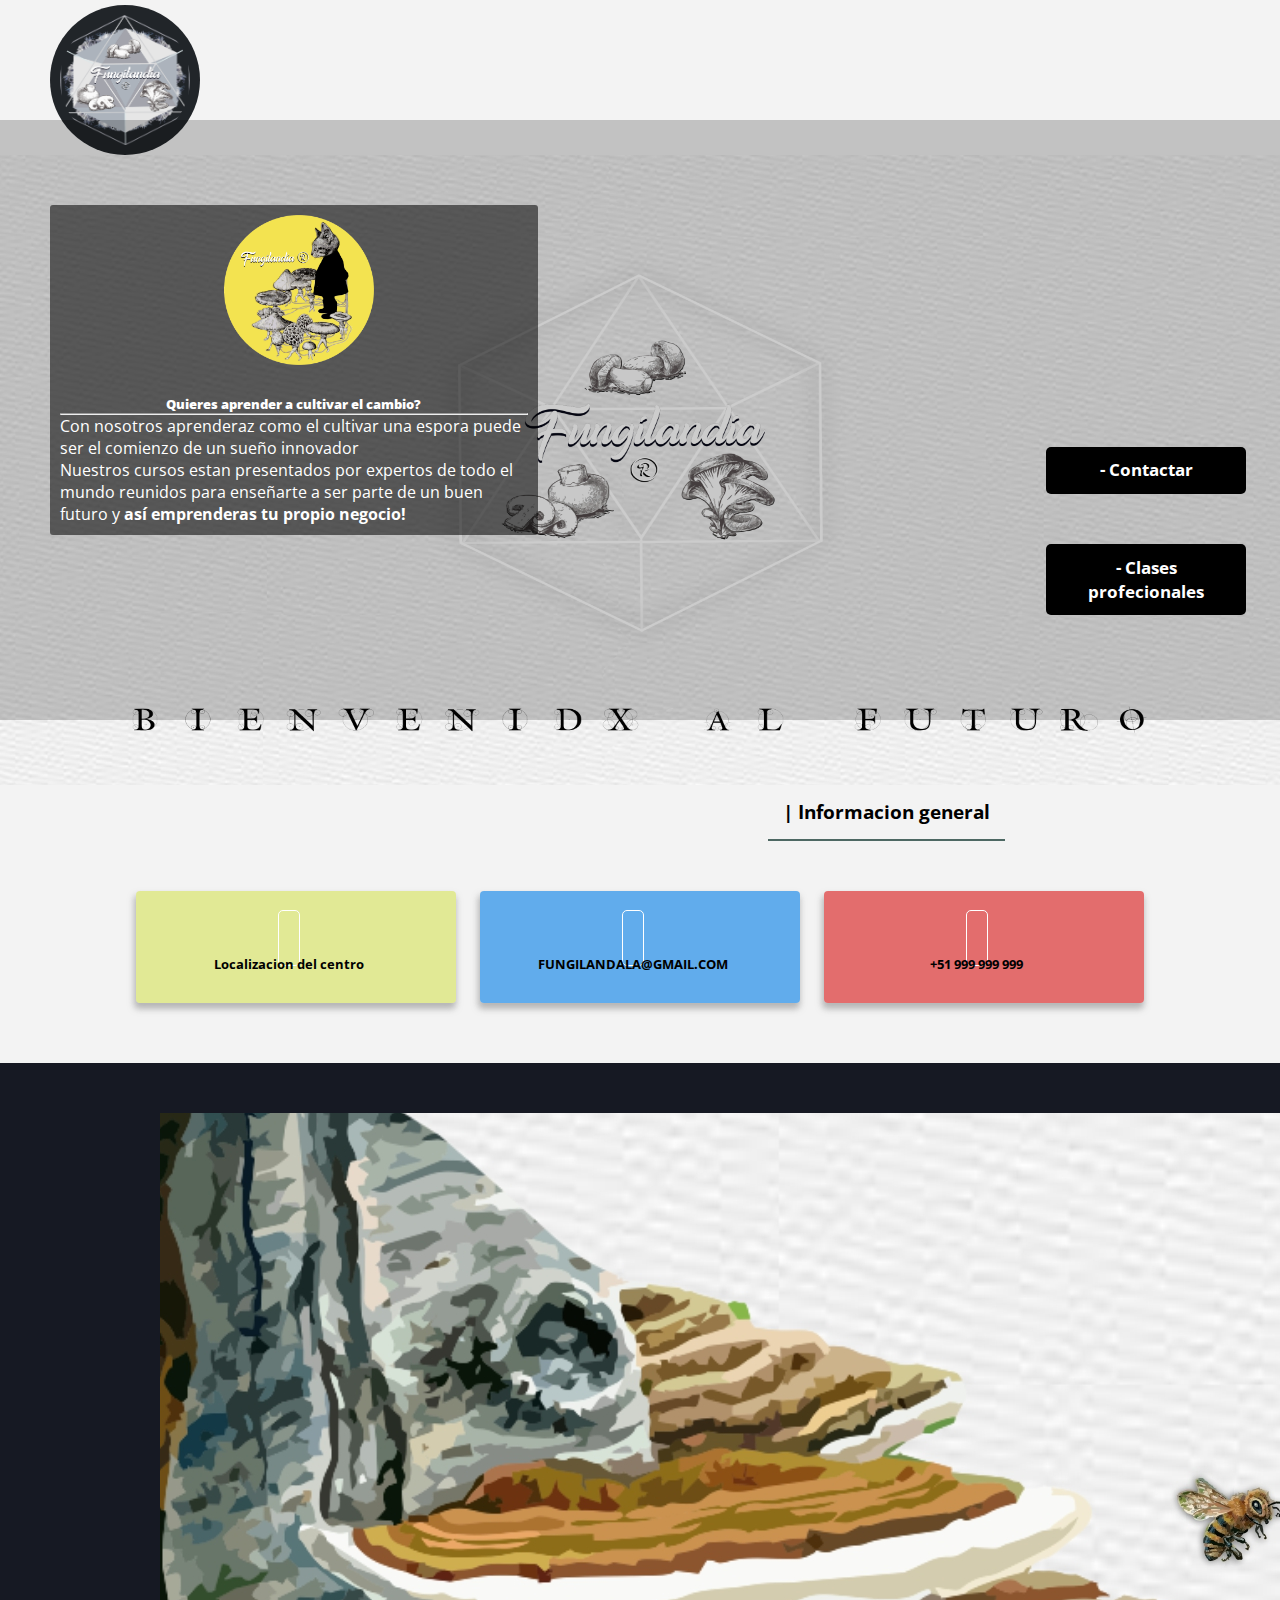
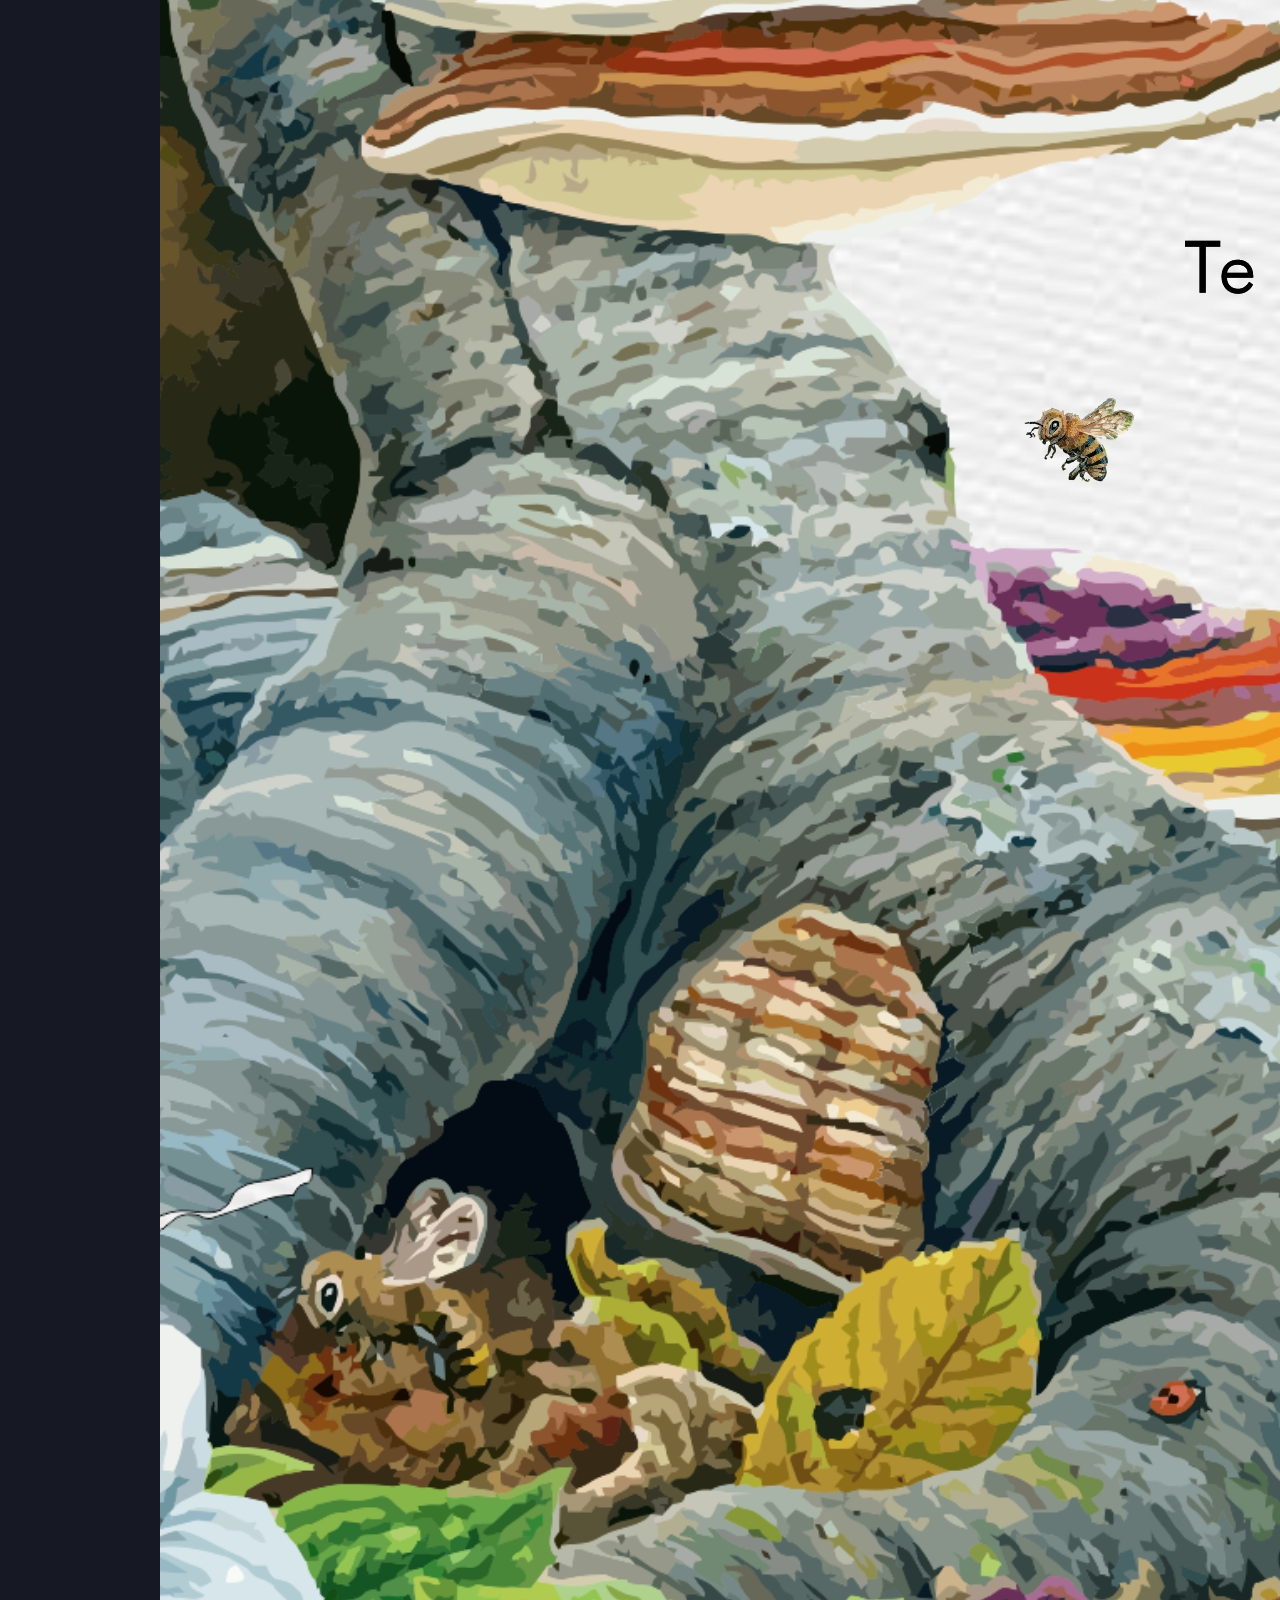
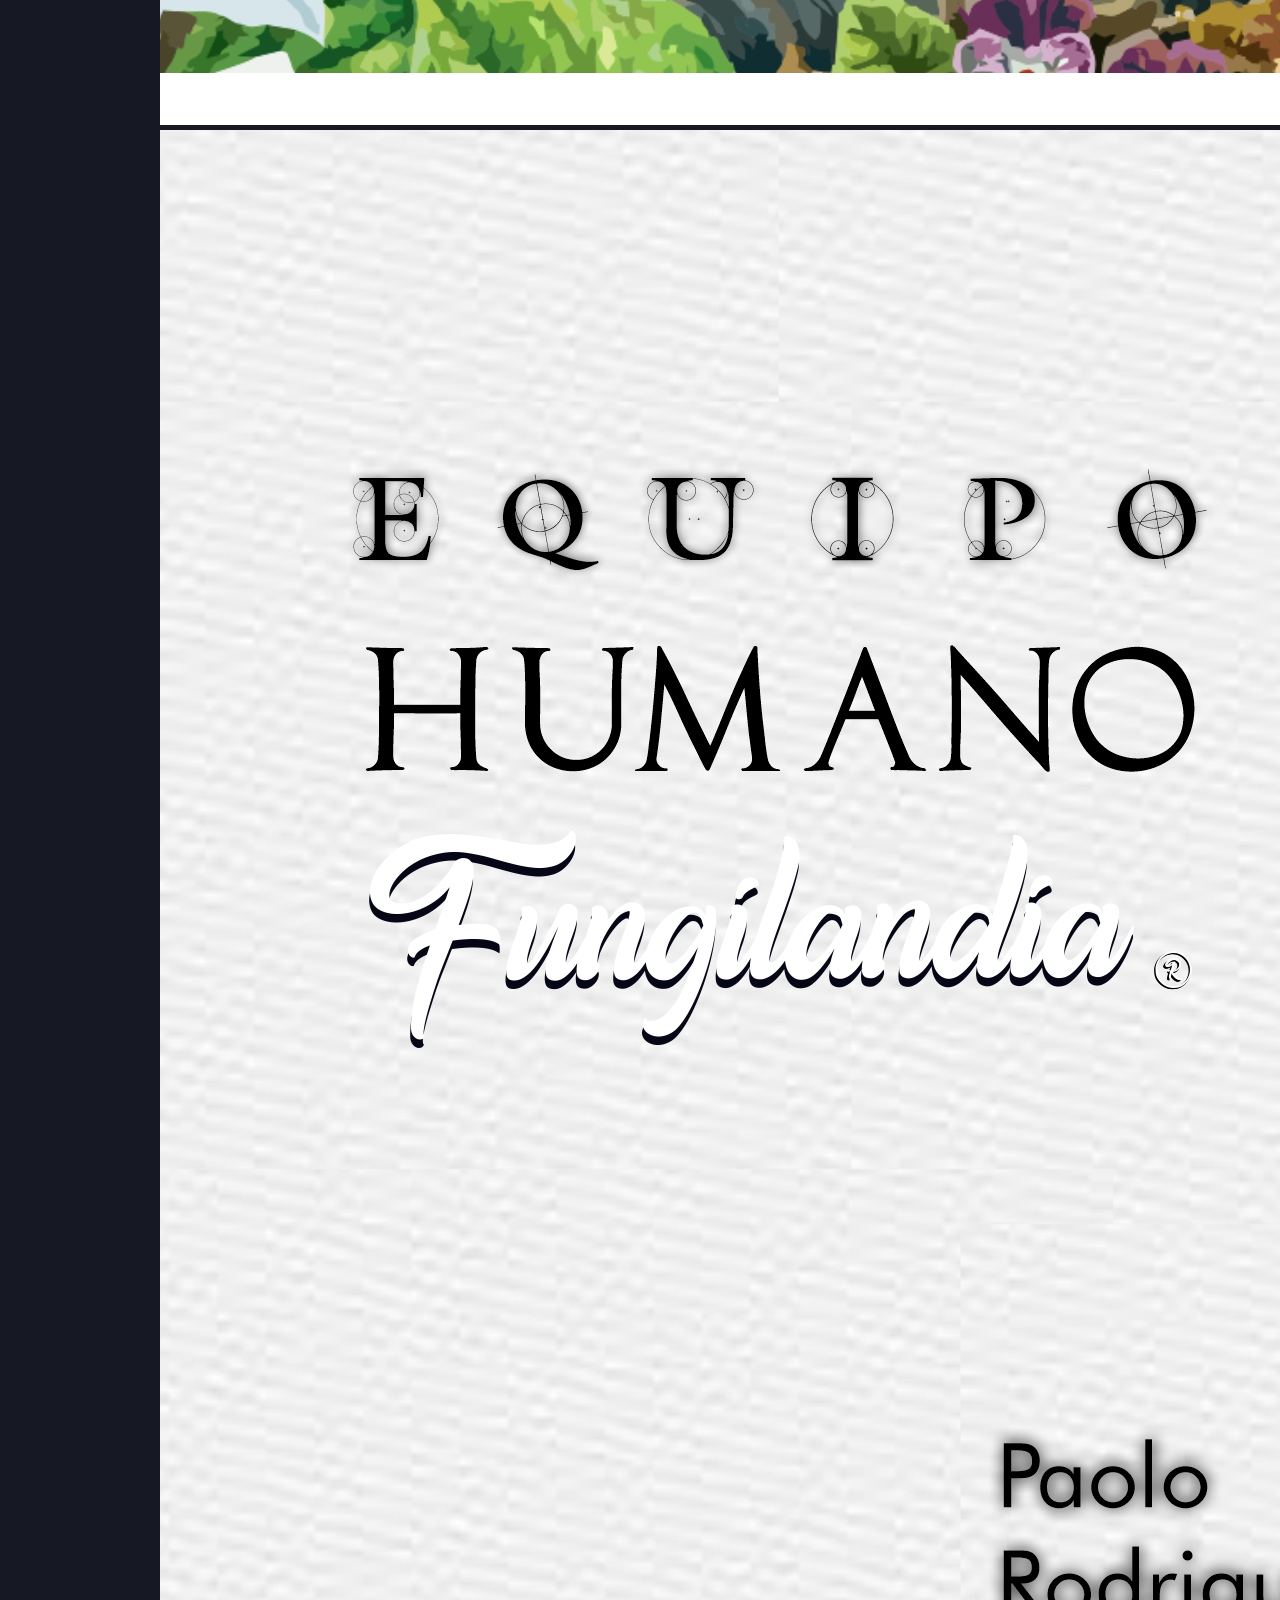
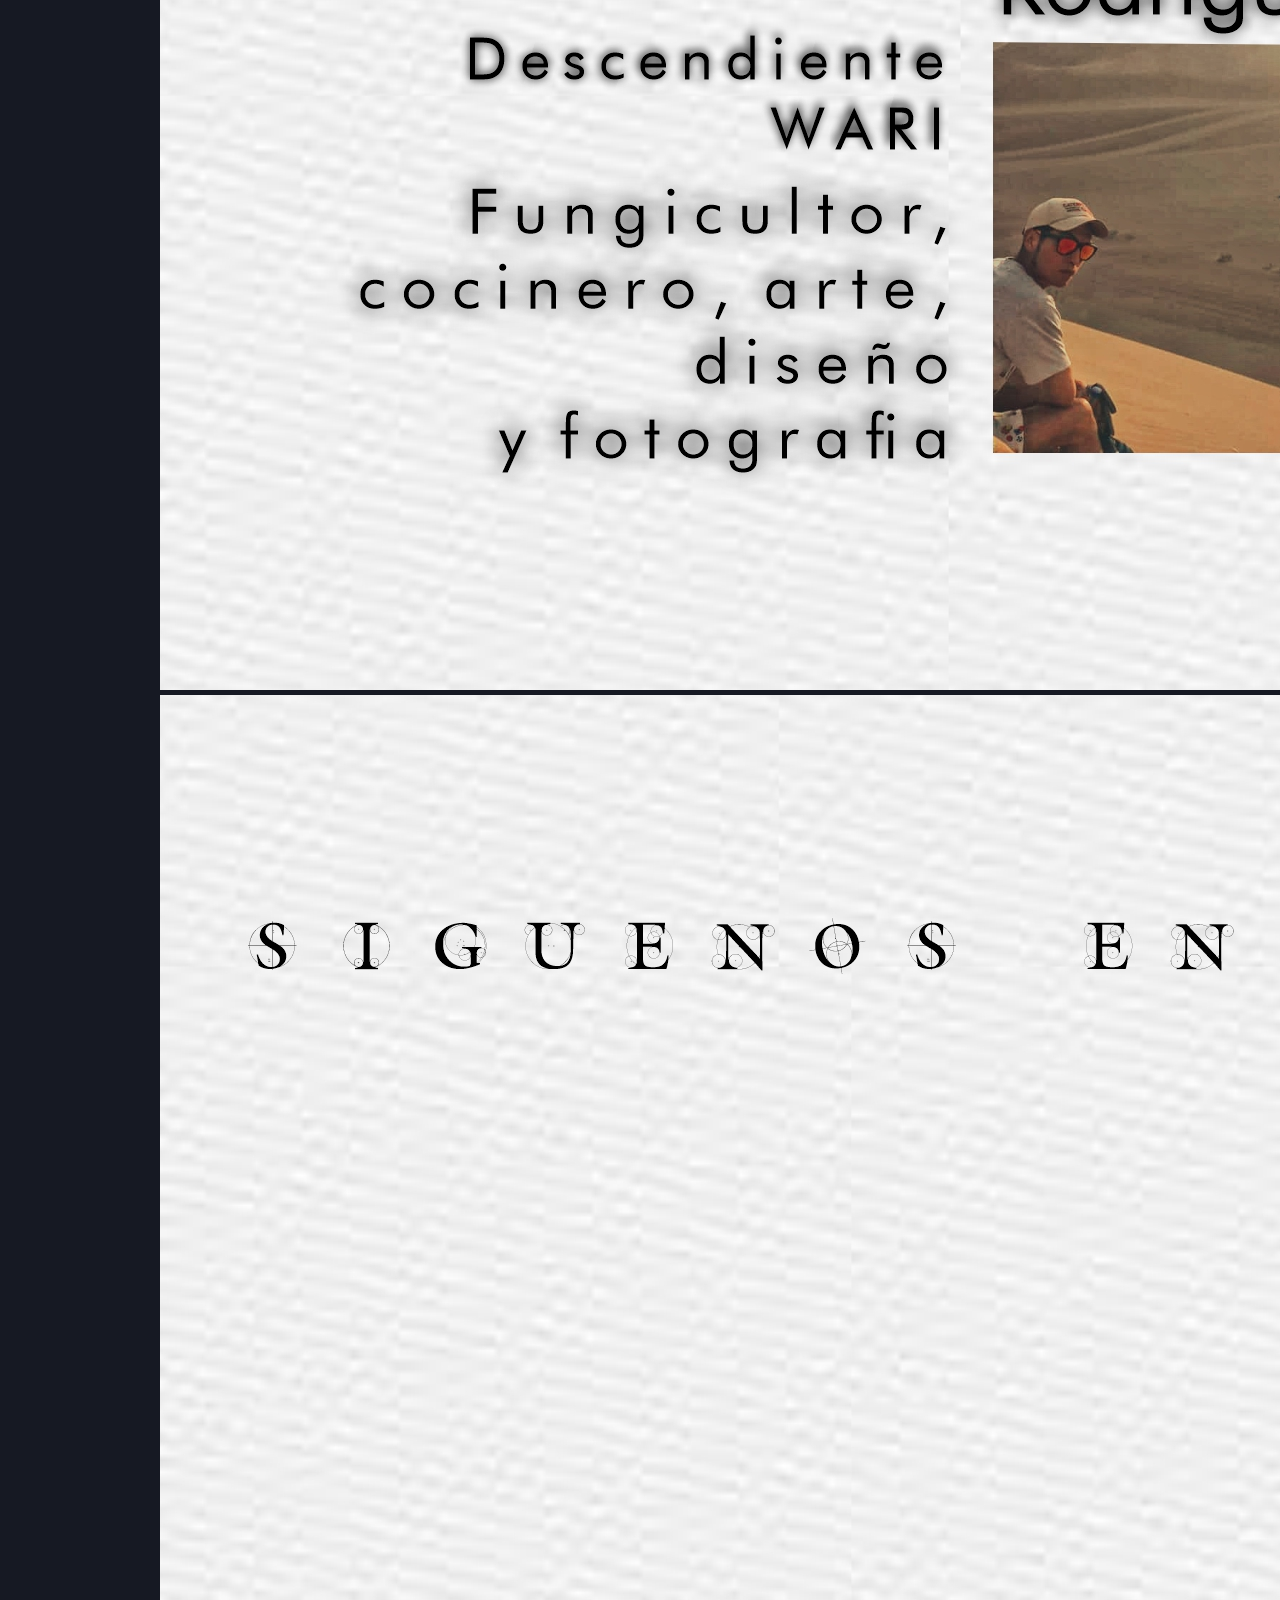
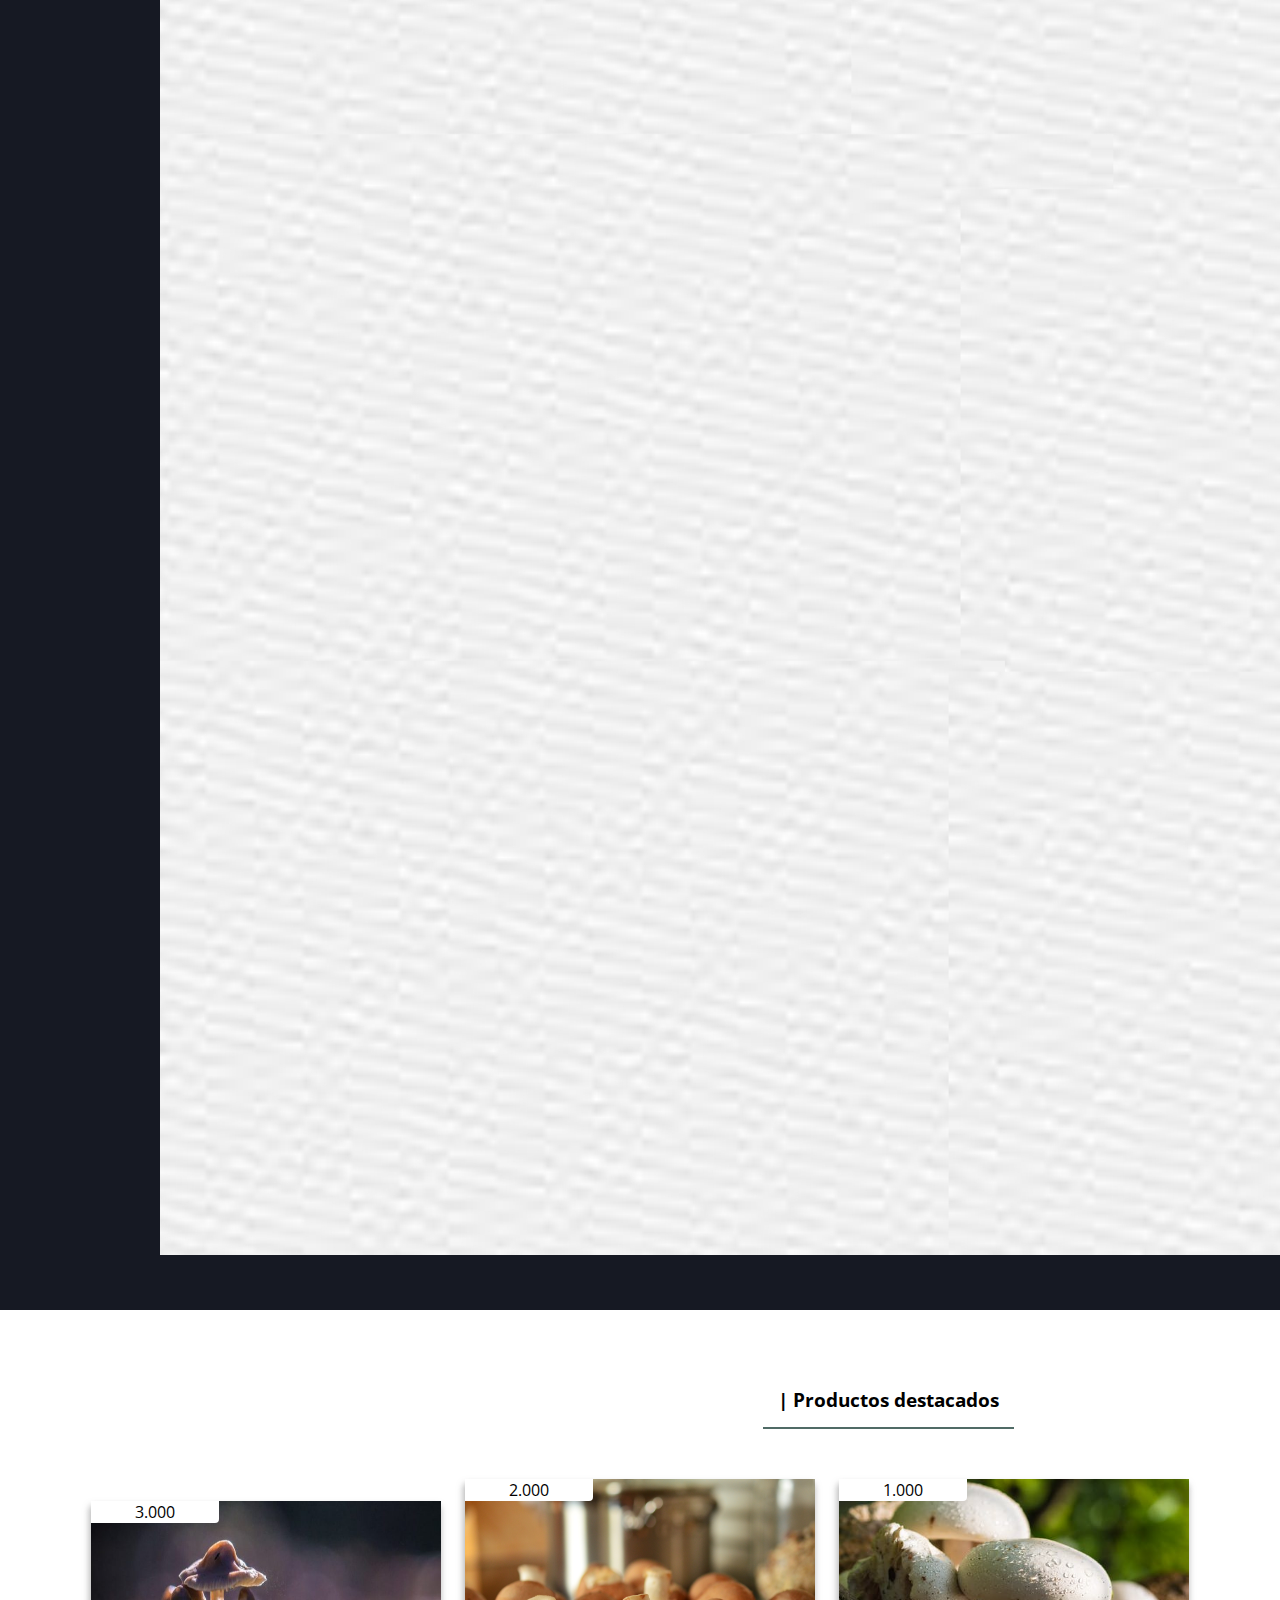
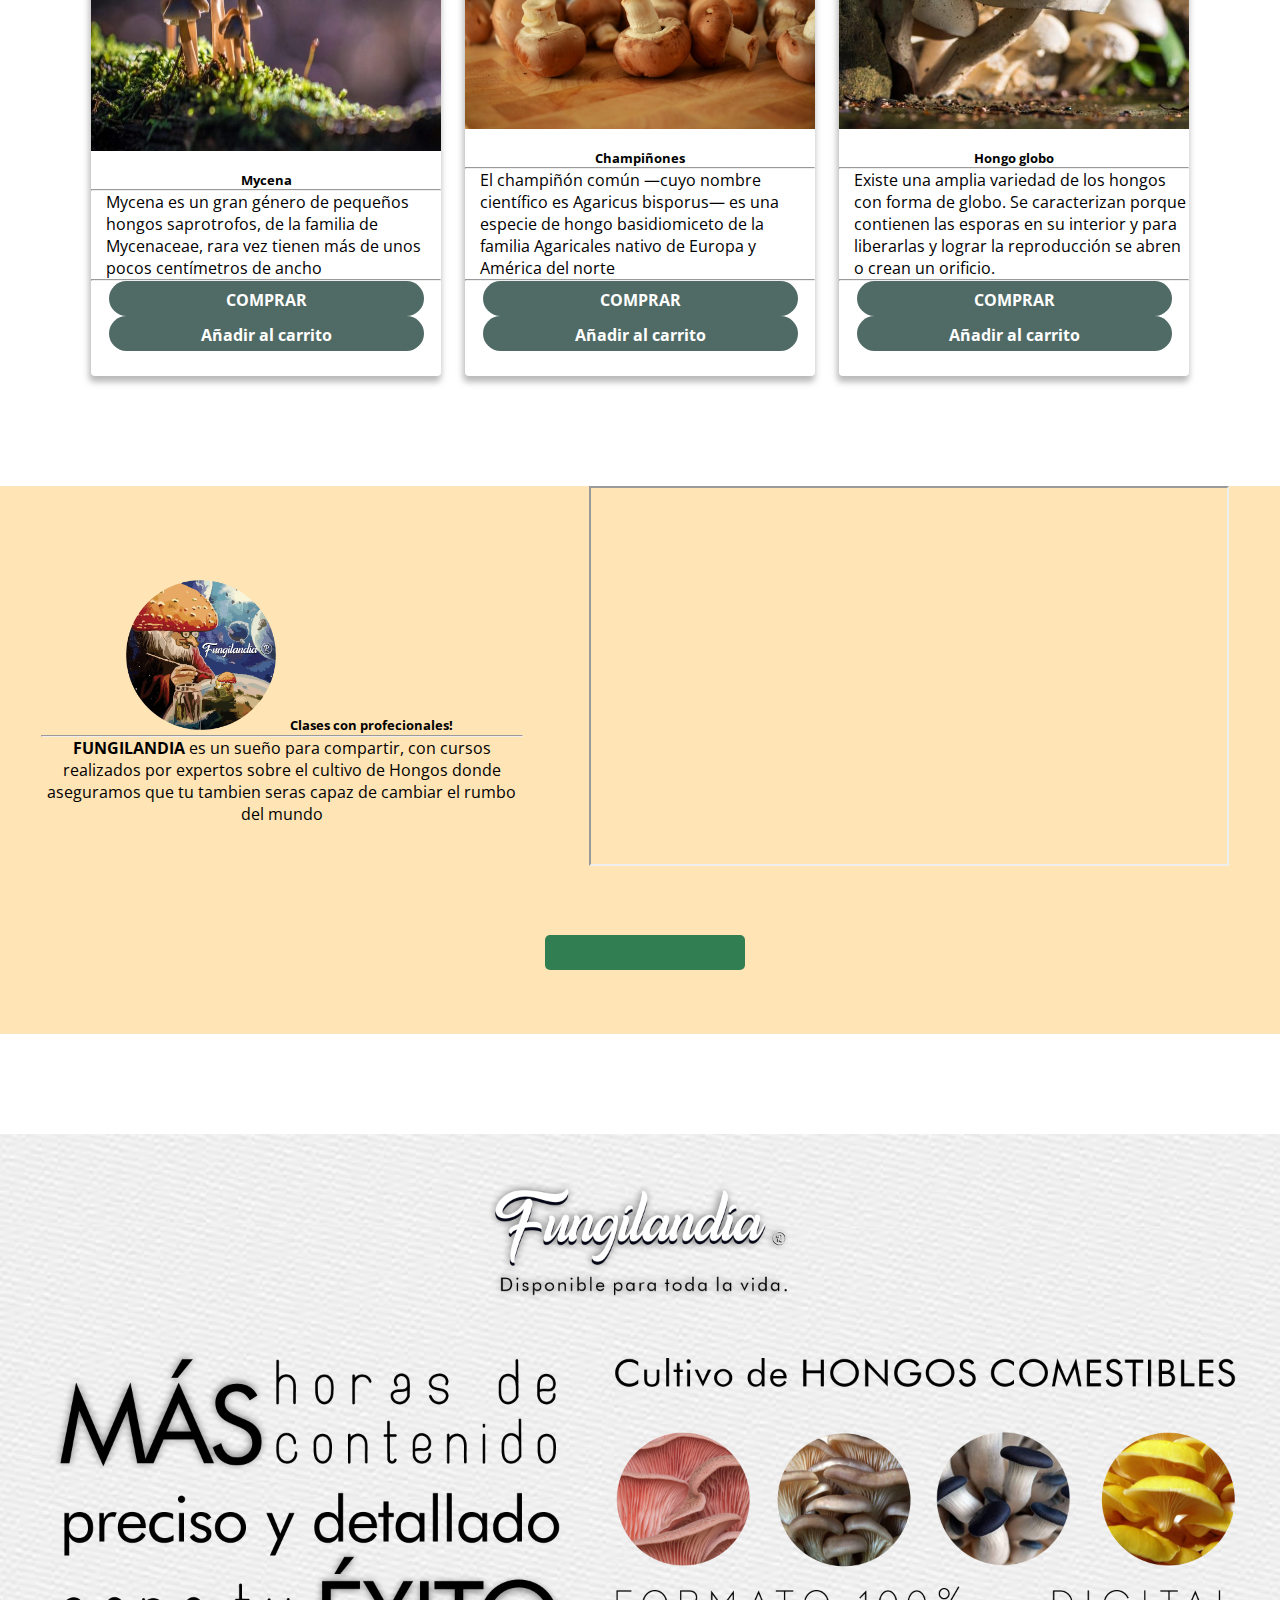
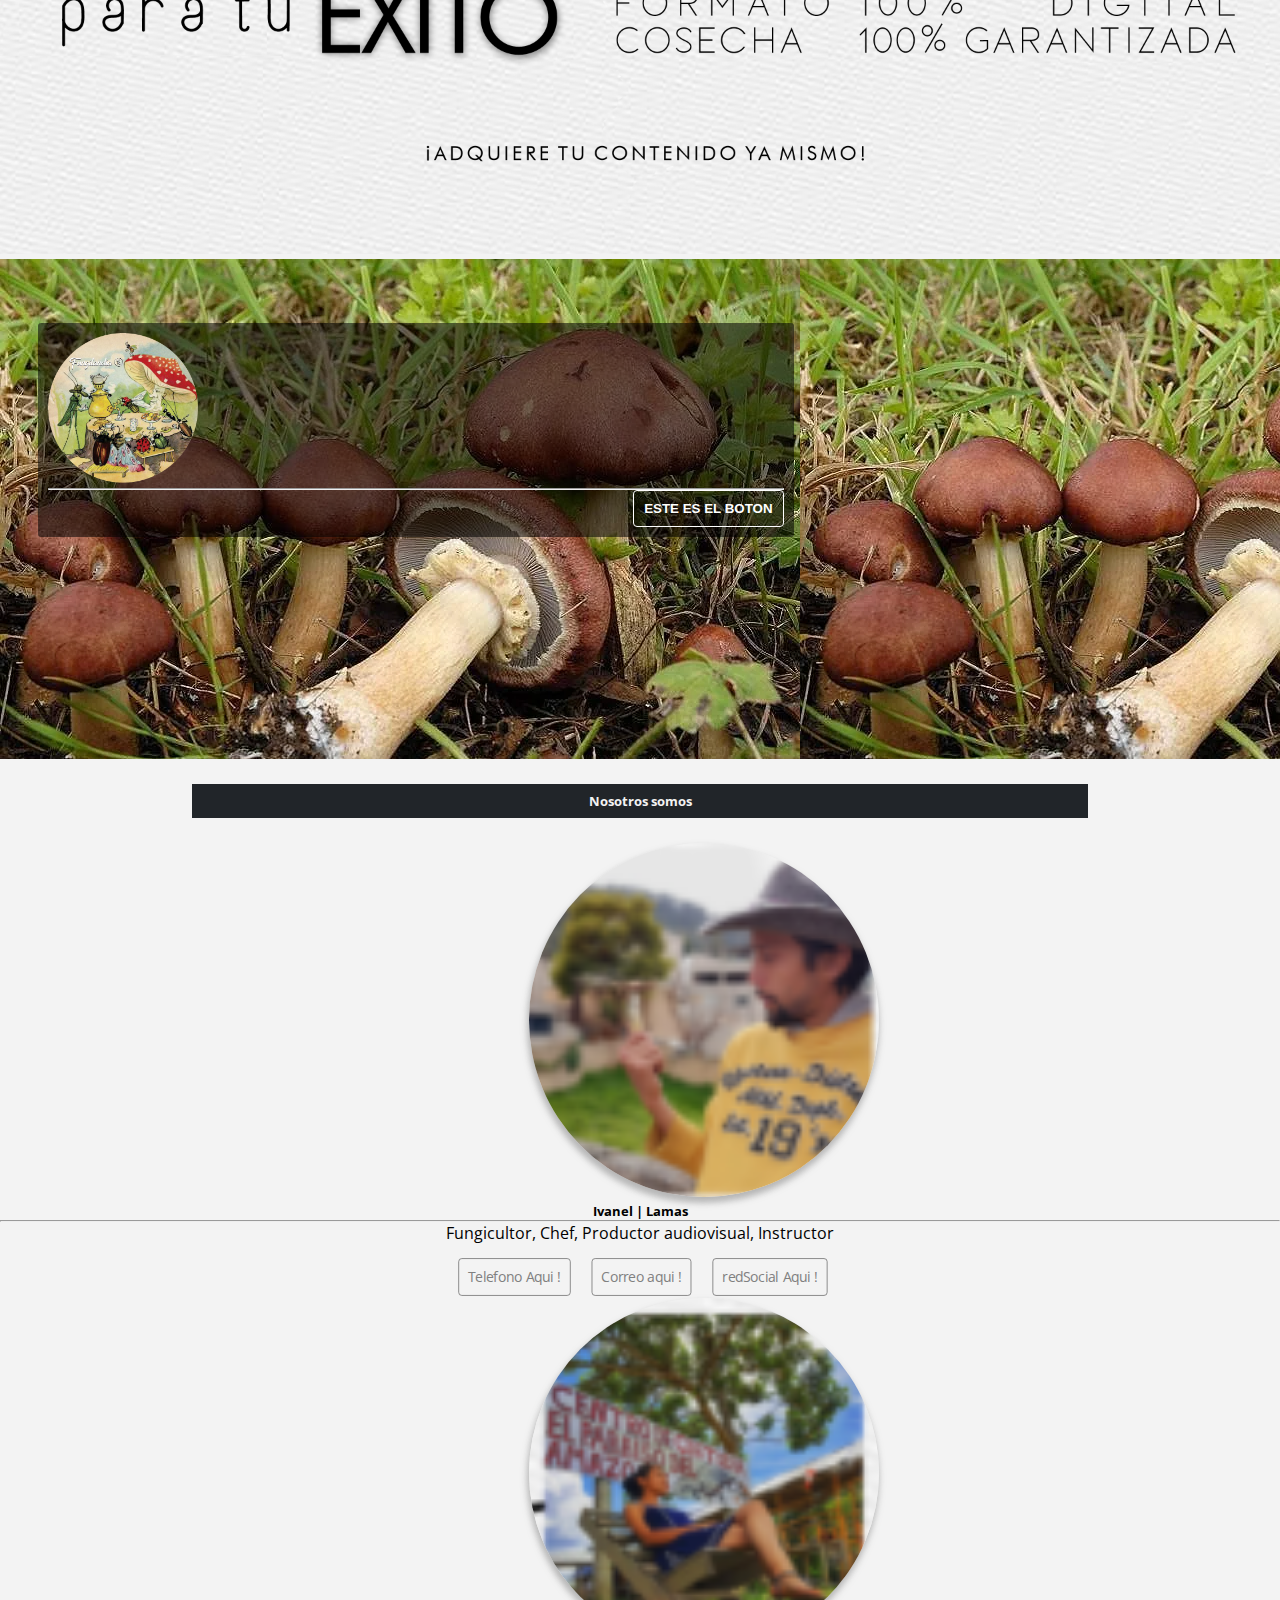
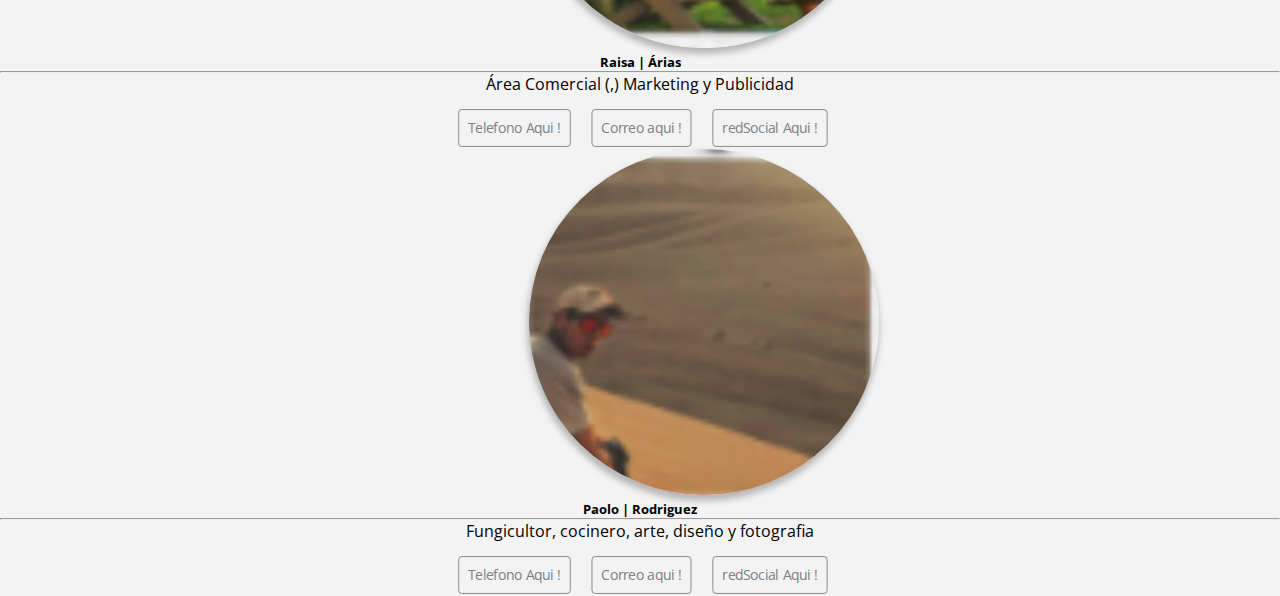
==== commit 62a5ef91: "Cambio de video a iframe" ====
--- a/index.html
+++ b/index.html
@@ -1,724 +1,719 @@
-<!doctype html>
-<html>
-<head>
-	<meta charset="utf-8">
-	<title>FUNGILANDIA</title>
-	<meta name="title" content="jQuery Immersive Slider by Pete R. | The Pete Design" />
-	<meta name="description" content="Create an immersive slider experience with jQuery Immersive Slider" />
-		<link rel="image_src" href="/images/immersive_slider_image.png" />
-
-	<meta content="http://www.thepetedesign.com/demos/immersive_slider_demo.html" property="og:url" />
-	<meta content="http://www.thepetedesign.com/images/immersive_slider_image.png" property="og:image" />
-	<link rel="icon" type="image/png" sizes="32x32" href="img/logofb 2.png">
-	<meta name="author" content="Pete R.">
-	<link rel="canonical" href="http://www.thepetedesign.com/demos/immersive_slider_demo.html" />
-	<link href='http://fonts.googleapis.com/css?family=Open+Sans:300,400,700' rel='stylesheet' type='text/css'>
-	<script
-	  src="https://code.jquery.com/jquery-3.6.0.js"
-	  integrity="sha256-H+K7U5CnXl1h5ywQfKtSj8PCmoN9aaq30gDh27Xc0jk="
-	  crossorigin="anonymous"></script>
-  <script type="text/javascript" src="jquery.immersive-slider.js"></script>
-  <link href='immersive-slider.css' rel='stylesheet' type='text/css'>
-	<link rel="stylesheet" href="estilos.css">
-	<link href="https://cdn.jsdelivr.net/npm/bootstrap@5.0.1/dist/css/bootstrap.min.css" rel="stylesheet" integrity="sha384-+0n0xVW2eSR5OomGNYDnhzAbDsOXxcvSN1TPprVMTNDbiYZCxYbOOl7+AMvyTG2x" crossorigin="anonymous">
-  <style>
-    html {
-      height: 100%;
-    }
-    body {
-      background: #f3f3f3;
-      padding: 0;
-      text-align: center;
-      font-family: 'open sans';
-      position: relative;
-      margin: 0;
-      height: 100%;
-    }
-
-    .wrapper {
-    	height: auto !important;
-    	height: 100%;
-    	margin: 0 auto;
-    	overflow: hidden;
-
-    }
-
-    a {
-      text-decoration: none;
-    }
-
-
-    h1, h2 {
-      width: 100%;
-      float: left;
-    }
-    h1 {
-      margin-top: 25px;
-      color: #000;
-      margin-bottom: 5px;
-      font-size: 50px;
-      letter-spacing: -4px;
-    }
-    h2 {
-      color: #444;
-      font-weight: 100;
-      margin-top: 0;
-      margin-bottom: 10px;
-    }
-
-    .pointer {
-      color: #9b59b6;
-      font-family: 'Pacifico', cursive;
-      font-size: 30px;
-      margin-top: 15px;
-    }
-    pre {
-      margin: 80px auto;
-    }
-    pre code {
-      padding: 35px;
-      border-radius: 5px;
-      font-size: 15px;
-      background: rgba(0,0,0,0.1);
-      border: rgba(0,0,0,0.05) 5px solid;
-      max-width: 500px;
-    }
-
-
-    .main {
-      float: left;
-      width: 100%;
-      margin: 0 auto;
-      background: #161923;
-    }
-
-    .main h1 {
-      padding:20px 50px;
-      float: left;
-      width: 100%;
-      font-size: 90px;
-      box-sizing: border-box;
-      -webkit-box-sizing: border-box;
-      -moz-box-sizing: border-box;
-      font-weight: 100;
-      color: black;
-      margin: 0;
-      margin-top: 70px;
-      font-family: 'Playfair Display';
-      letter-spacing: -1px;
-    }
-
-    .main h1.demo1 {
-      background: #1ABC9C;
-    }
-
-    .reload.bell {
-      font-size: 12px;
-      padding: 20px;
-      width: 45px;
-      text-align: center;
-      height: 47px;
-      border-radius: 50px;
-      -webkit-border-radius: 50px;
-      -moz-border-radius: 50px;
-    }
-
-    .reload.bell #notification {
-      font-size: 25px;
-      line-height: 140%;
-    }
-
-    .reload, .btn{
-      display: inline-block;
-      border: 4px solid #A2261E;
-      border-radius: 5px;
-      -moz-border-radius: 5px;
-      -webkit-border-radius: 5px;
-      background: #CC3126;
-      display: inline-block;
-      line-height: 100%;
-      padding: 0.7em;
-      text-decoration: none;
-      color: #fff;
-      width: 100px;
-      line-height: 140%;
-      font-size: 17px;
-      font-family: open sans;
-      font-weight: bold;
-    }
-    .reload:hover{
-      background: #A2261E;
-    }
-    .btn {
-      width: 200px;
-      color: #fff;
-      border: none;
-      margin-left: 10px;
-      background: black;
-    }
-    .clear {
-      width: auto;
-    }
-    .btn:hover, .btn:hover {
-      background: rgba(0,0,0,0.8);
-    }
-    .btns {
-      width: 410px;
-      margin: 50px auto;
-    }
-    .credit {
-      text-align: center;
-      color: #444;
-      padding: 10px;
-      margin: 0 0 0 0;
-      background: #161923;
-      color: #FFF;
-      float: left;
-      width: 100%;
-    }
-    .credit a {
-      color: #fff;
-      text-decoration: none;
-      font-weight: bold;
-    }
-
-    .back {
-      position: absolute;
-      top: 0;
-      left: 0;
-      text-align: center;
-      display: block;
-      padding: 7px;
-      width: 100%;
-      box-sizing: border-box;
-      -moz-box-sizing: border-box;
-      -webkit-box-sizing: border-box;
-      background: rgba(255, 255, 255, 0.25);
-      font-weight: bold;
-      font-size: 13px;
-      color: #000;
-      -webkit-transition: all 200ms ease-out;
-      -moz-transition: all 200ms ease-out;
-      -o-transition: all 200ms ease-out;
-      transition: all 200ms ease-out;
-    }
-    .back:hover {
-      color: black;
-      background: rgba(255, 255, 255, 0.5);
-    }
-
-
-    .page_container {
-      max-width: 960px;
-      margin: 50px auto;
-    }
-
-    .header {
-      background: white;
-      padding-top: 10px;
-      margin-bottom: 0;
-    }
-    .header h1{
-      margin-bottom: 0;
-      font-size: 45px;
-    }
-
-    .header .menu {
-      padding-bottom: 10px;
-    }
-
-    .benefits {
-      color: black;
-      height: 100px;
-      background: #FFF;
-      position: relative;
-      width: 100%;
-      padding: 25px;
-      font-size: 40px;
-      font-weight: 100;
-      float: left;
-      box-sizing: border-box;
-      -moz-box-sizing: border-box;
-      -webkit-box-sizing: border-box;
-    }
-
-    .benefits .page_container{
-      margin-bottom: 50px;
-      margin-top: 0;
-    }
-
-    .immersive_slider .is-slide .content h2{
-      line-height: 140%;
-      font-weight: 100;
-      color: white;
-      font-weight: 100;
-    }
-    .immersive_slider .is-slide .content a {
-      color: white;
-    }
-
-  .immersive_slider .is-slide .content p{
-    float: left;
-    font-weight: 100;
-    width: 100%;
-    font-size: 17px;
-    margin-top: 5px;
-  }body .one .bsa_it_ad { background: transparent; border: none; font-family: inherit; padding: 0 15px 0 10px; margin: 0; text-align: center; }
-body .one .bsa_it_ad:hover img { -moz-box-shadow: 0 0 3px #000; -webkit-box-shadow: 0 0 3px #000; box-shadow: 0 0 3px #000; }
-body .one .bsa_it_ad .bsa_it_i { display: block; padding: 0; float: none; margin: 0 0 5px; }
-body .one .bsa_it_ad .bsa_it_i img { padding: 0; border: none; }
-body .one .bsa_it_ad .bsa_it_t { padding: 6px 0; }
-body .one .bsa_it_ad .bsa_it_d { padding: 0; font-size: 12px; color: #333; }
-body .one .bsa_it_p { display: none; }
-body #bsap_aplink, body #bsap_aplink:hover { display: block; font-size: 10px; margin: 12px 15px 0; text-align: center; }
-
-.ads {
-  position: fixed;
-  left: 10px;
-  bottom: 10px;
-  box-sizing: border-box;
-  -webkit-box-sizing: border-box;
-  -moz-box-sizing: border-box;
-  z-index: 99;
-  text-align: center;
-  max-width: 200px;
-}
-
-.ads a {
-  color: black;
-}
-
-.ad-header {
-  margin: 0 0 -2px 0px;
-  background: white;
-  border-radius: 3px 3px 0 0;
-  overflow: hidden;
-}
-.ad-header a {
-  float: right;
-  border-left: 1px solid #f3f3f3;
-  padding:10px;
-  line-height: 100%;
-  font-weight: bold;
-  text-transform: uppercase;
-  text-align: center;
-  color: black;
-}
-.ad-header a:hover {
-  background: #eee;
-}
-
-.ads .promo {
-  position: absolute;
-  top: -195px;
-  left: 0;
-}
-
-.message {
-  max-width: 550px;
-  margin: 50px auto 0;
-  padding: 14px;
-  background: #72EC80;
-  color: #0E530E;
-  font-weight: normal;
-  font-style: normal;
-  border-radius: 3px;
-}
-
-.success-message a{
-  color: black;
-  border-bottom: 1px dotted #000;
-}
-
-.success-message {
-  background: #72EC80;
-  color: #0E530E;
-}
-
-.error-message a{
-  color: #FFF;
-  border-bottom: 1px dotted #fff;
-}
-
-.error-message {
-  background: #EC7272;
-  color: #FFF;
-}
-
-.socials {
-  text-align: center;
-  background: rgba(255, 255, 255, 0.1);
-  width: 100%;
-  float: left;
-  padding: 9px 5px 5px;
-  margin: 0 0 60px 0;
-}
-.socials > * {
-  display: inline !important;
-}
-.socials .fb-like {
-  top: -5px;
-  min-width: 85px;
-  text-align: left;
-}
-.socials .fb-like > span {
-  vertical-align: top;
-}
-.socials .twitter-share-button {
-  width: 85px  !important;
-}
-
-#carbonads {
-  --width: 180px;
-  --font-size: 14px;
-}
-
-#carbonads {
-  font-family: -apple-system, BlinkMacSystemFont, "Segoe UI", Roboto, Oxygen-Sans, Ubuntu, Cantarell, "Helvetica Neue", Helvetica, Arial, sans-serif;
-  display: block;
-  overflow: hidden;
-  margin-bottom: 20px;
-  max-width: var(--width);
-  border-radius: 4px;
-  text-align: center;
-  box-shadow: 0 0 0 1px hsla(0, 0%, 0%, .1);
-  background-color: hsl(0, 0%, 98%);
-  font-size: var(--font-size);
-  line-height: 1.5;
-}
-
-#carbonads a {
-  color: inherit;
-  text-decoration: none;
-}
-
-#carbonads a:hover {
-  color: inherit;
-}
-
-#carbonads span {
-  position: relative;
-  display: block;
-  overflow: hidden;
-}
-
-.carbon-img {
-  display: block;
-  margin-bottom: 8px;
-  max-width: var(--width);
-  line-height: 1;
-}
-
-.carbon-img img {
-  display: block;
-  margin: 0 auto;
-  max-width: var(--width) !important;
-  width: var(--width);
-  height: auto;
-}
-
-.carbon-text {
-  display: block;
-  padding: 0 1em 8px;
-}
-
-.carbon-poweredby {
-  display: block;
-  padding: 10px var(--font-size);
-  background: repeating-linear-gradient(-45deg, transparent, transparent 5px, hsla(0, 0%, 0%, .025) 5px, hsla(0, 0%, 0%, .025) 10px) hsla(203, 11%, 95%, .4);
-  text-transform: uppercase;
-  letter-spacing: .5px;
-  font-weight: 600;
-  font-size: 9px;
-  line-height: 0;
-}
-
-@media only screen and (min-width: 320px) and (max-width: 759px) {
-  #carbonads {
-    float: none;
-    margin: 0 auto;
-    max-width: 330px;
-  }
-  #carbonads span {
-    position: relative;
-  }
-  #carbonads > span {
-    max-width: none;
-  }
-  .carbon-img {
-    float: left;
-    margin: 0;
-  }
-
-  .carbon-img img {
-    max-width: 130px !important;
-  }
-  .carbon-text {
-    float: left;
-    margin-bottom: 0;
-    padding: 8px 20px;
-    text-align: left;
-    max-width: calc(100% - 130px - 3em);
-  }
-  .carbon-poweredby {
-    left: 130px;
-    bottom: 0;
-    display: block;
-    width: 100%;
-  }}}
-
-
-	</style>
-</head>
-<body id="body">
-  <div class="wrapper">
-
-    <header>
-			<link rel="stylesheet" href="https://pro.fontawesome.com/releases/v5.10.0/css/all.css" integrity="sha384-AYmEC3Yw5cVb3ZcuHtOA93w35dYTsvhLPVnYs9eStHfGJvOvKxVfELGroGkvsg+p" crossorigin="anonymous"/>
-			<script type="text/javascript">
-				function lower() {
-					window.scroll({
-					  top: 1500,
-					  behavior: 'smooth'
-					});
-				}
-			</script>
-			<nav class="navbar navbar-dark bg-dark" style="color:white !important;">
-				<img class="logo_fungi" src="img/logofb.png" alt="Slider 1">
-				<div class='nav_right'>
-					<div id="drop">
-						<li class="parent"><a class="a_menu" href="#"><i class="fas fa-stream"></i></a>
-			         <ul>
-								 <h5 class="first_about" onclick="lower()">
-			 						<i class="fas fa-users"></i>
-			 						Sobre nosotros
-			 					</h5>
-
-			 					<h5 class="first_about">
-			 						<i class="fas fa-journal-whills"></i>
-			 						Nuestros productos
-			 					</h5>
-
-								<h5 class="first_about">3
-			 						<i class="fas fa-store-alt"></i>
-			 						Tienda Online
-			 					</h5>
-
-			         </ul>
-			      </li>
-					</div>
-			</nav>
-
-    </header>
-		<div class="banner">
-			<img class="banner_img" src="img/1web.jpg" alt="Slider 1">
-			<div class="opaque">
-				<div class="opaque_one">
-					<div class="some_card">
-						<img class="sticker1" src='img/sticker17.png'>
-						<br>
-						<h5 class="card_title_banner"><strong>Quieres aprender a cultivar el cambio?</strong></h5>
-						<hr>
-						<p>Con nosotros aprenderaz como el cultivar una espora puede ser el comienzo de un sueño innovador <br>
-							 Nuestros cursos estan presentados por expertos de todo el mundo reunidos para enseñarte a ser parte de un buen futuro
-							 y <strong>así emprenderas tu propio negocio!</strong>
-						</p>
-					</div>
-					<br>
-					<div class="content_btns">
-						<button type="button" class="contact_btn_1 btn btn-outline-light"><i class="fas fa-comments"></i> - Contactar</button>
-						<button type="button" class="contact_btn_2 btn btn-outline-success"><i class="fas fa-users-class"></i> - Clases profecionales</button>
-					</div>
-
-				</div>
-			</div>
-		</div>
-
-		<div class="inf_general">
-			<h3 class="ident_store"><i class="fal fa-info-circle"></i> | Informacion general</h3>
-
-			<div class="card_inf">
-				<h5><i class="inf_icon_card fad fa-map-marked-alt"></i><br> Localizacion del centro </h5>
-			</div>
-			<div class="color_blue card_inf">
-				<h5><i class="inf_icon_card fad fa-envelope-open-text"></i><br>FUNGILANDALA@GMAIL.COM </h5>
-			</div>
-			<div class="color_red card_inf">
-				<h5><i class="inf_icon_card fas fa-phone-alt"></i><br> +51 999 999 999 </h5>
-			</div>
-		</div>
-
-    <div class="main">
-      <div class="page_container">
-        <div id="immersive_slider">
-          <div class="slide" data-blurred="img/slide1_blurred.jpg">
-
-            <div class="image">
-              <img id="btn-abrir-popup1" src="img/5web.jpg" alt="Slider 1">
-            </div>
-          </div>
-          <div class="slide" data-blurred="img/5web.jpg">
-
-            <div class="image">
-             <img id="btn-abrir-popup2" src="img/4web.jpg" alt="Slider 1">
-            </div>
-          </div>
-          <div class="slide" data-blurred="img/slide3_blurred.jpg">
-
-            <div class="image">
-              <img id="btn-abrir-popup3" src="img/6web.jpg" alt="Slider 1">
-            </div>
-          </div>
-        </div>
-      </div>
-  	</div>
-		<br>
-		<div class="content_card">
-			<h3 class="ident_store"><i class="fas fa-star"></i> | Productos destacados</h3>
-			<div class="card_item_home">
-					<p class="price_card"><i class="far fa-coin"></i> 3.000</p>
-					<img src="img/hongo1.jpg" class="img_store_card">
-					<h5 class="name_store_card">Mycena</h5>
-					<hr>
-					<p class="text_store_card">Mycena es un gran género de pequeños hongos saprotrofos, de la familia de Mycenaceae,
-						 rara vez tienen más de unos pocos centímetros de ancho</p>
-					<hr>
-					<div class="opt_store_card">
-						<h5 class="opt_card"><i class="fas fa-money-bill-wave"></i> COMPRAR</h5>
-						<h5 class="opt_card"><i class="fas fa-cart-plus"></i> Añadir al carrito</h5>
-					</div>
-
-			</div>
-
-			<div class="card_item_home">
-					<p class="price_card"><i class="far fa-coin"></i> 2.000</p>
-					<img src="img/hongo2.jpg" class="img_store_card">
-					<h5 class="name_store_card">Champiñones</h5>
-					<hr>
-					<p class="text_store_card">El champiñón común —cuyo nombre científico
-						 es Agaricus bisporus—​ es una especie de hongo basidiomiceto de la familia Agaricales nativo de Europa y América del norte</p>
-					<hr>
-					<div class="opt_store_card">
-						<h5 class="opt_card"><i class="fas fa-money-bill-wave"></i> COMPRAR</h5>
-						<h5 class="opt_card"><i class="fas fa-cart-plus"></i> Añadir al carrito</h5>
-					</div>
-			</div>
-
-
-			<div class="card_item_home">
-					<p class="price_card"><i class="far fa-coin"></i> 1.000</p>
-					<img src="img/hongo3.jpeg" class="img_store_card">
-					<h5 class="name_store_card">Hongo globo</h5>
-					<hr>
-					<p class="text_store_card">Existe una amplia variedad de los hongos con forma de globo. Se caracterizan porque
-						 contienen las esporas en su interior y para liberarlas y lograr la reproducción se abren o crean un orificio.</p>
-					<hr>
-					<div class="opt_store_card">
-						<h5 class="opt_card"><i class="fas fa-money-bill-wave"></i> COMPRAR</h5>
-						<h5 class="opt_card"><i class="fas fa-cart-plus"></i> Añadir al carrito</h5>
-					</div>
-			</div>
-
-
-		</div>
-
-		<div class="" style="background:moccasin;">
-			<div class="text_inf-video">
-				<img class="img-video" src="video/sticker 04.png" alt="">
-				<h5 class="text_inf">Clases con profecionales!</h5>
-				<hr>
-				<strong>FUNGILANDIA</strong> es un sueño para compartir, con cursos realizados por expertos sobre el cultivo
-				 de Hongos donde aseguramos que tu tambien seras capaz de cambiar el rumbo del mundo
-			</div>
-			<video class="video_principal" height="380px;" controls>
-				<source src="video/video completo para Website 1080.mp4" type="video/mp4">
-			</video>
-				<button type="button" class="button_redirect_class btn"><i class="fas fa-users-class"></i></button>
-		</div>
-
-
-  	<div class="benefits">
-      <div class="page_container">
-				<div class="overlay" id="overlay">
-					<div class="popup" id="popup">
-						<a href="#" id="btn-cerrar-popup" class="btn-cerrar-popup"><i class="fas fa-times"></i></a>
-						<h3>SUSCRIBETE</h3>
-
-					</div>
-				</div>
-			</div>
-  	  </div>
-
-
-  	</div>
-  	<script type="text/javascript">
-  	  $(document).ready( function() {
-  	    $("#immersive_slider").immersive_slider({
-  	      container: ".main"
-  	    });
-  	  });
-
-    </script>
-  </div>
-  <!-- Global site tag (gtag.js) - Google Analytics -->
-<script async src="https://www.googletagmanager.com/gtag/js?id=UA-11278966-3"></script>
-<script>
-  window.dataLayer = window.dataLayer || [];
-  function gtag(){dataLayer.push(arguments);}
-  gtag('js', new Date());
-
-  gtag('config', 'UA-11278966-3');
-</script>
-<script src="popup.js"></script>
-
-<div class="img_only">
-	<img class="only_img" src="img/3web.jpg" alt="">
-</div>
-
-<div class="banner_low">
-	<div class="card_lower_banner">
-		<img class="img_card_lower_banner" src="img/sticker07.png" alt="">
-		<hr>
-		<h4> </h4>
-		<button class="button_banner" type="button" name="button">ESTE ES EL BOTON</button>
-	</div>
-</div>
-
-<div class="about">
-	<h5><i class="far fa-address-card"></i> Nosotros somos</h5>
-</div>
-<div class="card-group">
-  <div class="card">
-    <img src="img/ivanel.png" class="card-img-top card_img_people" alt="...">
-    <div class="card-body">
-      <h5 class="card-title">Ivanel | Lamas</h5>
-			<hr>
-      <p class="card-text">Fungicultor, Chef, Productor audiovisual, Instructor</p>
-      <p class="op1"><i class="fas fa-mobile"></i> Telefono Aqui !</p>
-			<p class="op1"><i class="far fa-envelope"></i> Correo aqui !</p>
-			<p class="op1"><i class="fab fa-instagram"></i> redSocial Aqui !</p>
-    </div>
-  </div>
-  <div class="card">
-    <img src="img/raisa.png" class="card-img-top card_img_people" alt="...">
-    <div class="card-body">
-      <h5 class="card-title">Raisa | Árias</h5>
-			<hr>
-      <p class="card-text">Área Comercial (,) Marketing y Publicidad</p>
-			<p class="op1"><i class="fas fa-mobile"></i> Telefono Aqui !</p>
-			<p class="op1"><i class="far fa-envelope"></i> Correo aqui !</p>
-			<p class="op1"><i class="fab fa-instagram"></i> redSocial Aqui !</p>    </div>
-  </div>
-  <div class="card">
-    <img src="img/paolo.png" class="card-img-top card_img_people" alt="...">
-    <div class="card-body">
-      <h5 class="card-title">Paolo | Rodriguez</h5>
-			<hr>
-      <p class="card-text">Fungicultor, cocinero, arte, diseño y fotografia </p>
-			<p class="op1"><i class="fas fa-mobile"></i> Telefono Aqui !</p>
-			<p class="op1"><i class="far fa-envelope"></i> Correo aqui !</p>
-			<p class="op1"><i class="fab fa-instagram"></i> redSocial Aqui !</p>    </div>
-  </div>
-</div>
-</body>
-</html>
+<!doctype html>
+<html>
+<head>
+	<meta charset="utf-8">
+	<title>FUNGILANDIA</title>
+	<meta name="title" content="jQuery Immersive Slider by Pete R. | The Pete Design" />
+	<meta name="description" content="Create an immersive slider experience with jQuery Immersive Slider" />
+		<link rel="image_src" href="/images/immersive_slider_image.png" />
+
+	<meta content="http://www.thepetedesign.com/demos/immersive_slider_demo.html" property="og:url" />
+	<meta content="http://www.thepetedesign.com/images/immersive_slider_image.png" property="og:image" />
+	<link rel="icon" type="image/png" sizes="32x32" href="img/logofb 2.png">
+	<meta name="author" content="Pete R.">
+	<link rel="canonical" href="http://www.thepetedesign.com/demos/immersive_slider_demo.html" />
+	<link href='http://fonts.googleapis.com/css?family=Open+Sans:300,400,700' rel='stylesheet' type='text/css'>
+	<script
+	  src="https://code.jquery.com/jquery-3.6.0.js"
+	  integrity="sha256-H+K7U5CnXl1h5ywQfKtSj8PCmoN9aaq30gDh27Xc0jk="
+	  crossorigin="anonymous"></script>
+  <script type="text/javascript" src="jquery.immersive-slider.js"></script>
+  <link href='immersive-slider.css' rel='stylesheet' type='text/css'>
+	<link rel="stylesheet" href="estilos.css">
+	<link href="https://cdn.jsdelivr.net/npm/bootstrap@5.0.1/dist/css/bootstrap.min.css" rel="stylesheet" integrity="sha384-+0n0xVW2eSR5OomGNYDnhzAbDsOXxcvSN1TPprVMTNDbiYZCxYbOOl7+AMvyTG2x" crossorigin="anonymous">
+  <style>
+    html {
+      height: 100%;
+    }
+    body {
+      background: #f3f3f3;
+      padding: 0;
+      text-align: center;
+      font-family: 'open sans';
+      position: relative;
+      margin: 0;
+      height: 100%;
+    }
+
+    .wrapper {
+    	height: auto !important;
+    	height: 100%;
+    	margin: 0 auto;
+    	overflow: hidden;
+
+    }
+
+    a {
+      text-decoration: none;
+    }
+
+
+    h1, h2 {
+      width: 100%;
+      float: left;
+    }
+    h1 {
+      margin-top: 25px;
+      color: #000;
+      margin-bottom: 5px;
+      font-size: 50px;
+      letter-spacing: -4px;
+    }
+    h2 {
+      color: #444;
+      font-weight: 100;
+      margin-top: 0;
+      margin-bottom: 10px;
+    }
+
+    .pointer {
+      color: #9b59b6;
+      font-family: 'Pacifico', cursive;
+      font-size: 30px;
+      margin-top: 15px;
+    }
+    pre {
+      margin: 80px auto;
+    }
+    pre code {
+      padding: 35px;
+      border-radius: 5px;
+      font-size: 15px;
+      background: rgba(0,0,0,0.1);
+      border: rgba(0,0,0,0.05) 5px solid;
+      max-width: 500px;
+    }
+
+
+    .main {
+      float: left;
+      width: 100%;
+      margin: 0 auto;
+      background: #161923;
+    }
+
+    .main h1 {
+      padding:20px 50px;
+      float: left;
+      width: 100%;
+      font-size: 90px;
+      box-sizing: border-box;
+      -webkit-box-sizing: border-box;
+      -moz-box-sizing: border-box;
+      font-weight: 100;
+      color: black;
+      margin: 0;
+      margin-top: 70px;
+      font-family: 'Playfair Display';
+      letter-spacing: -1px;
+    }
+
+    .main h1.demo1 {
+      background: #1ABC9C;
+    }
+
+    .reload.bell {
+      font-size: 12px;
+      padding: 20px;
+      width: 45px;
+      text-align: center;
+      height: 47px;
+      border-radius: 50px;
+      -webkit-border-radius: 50px;
+      -moz-border-radius: 50px;
+    }
+
+    .reload.bell #notification {
+      font-size: 25px;
+      line-height: 140%;
+    }
+
+    .reload, .btn{
+      display: inline-block;
+      border: 4px solid #A2261E;
+      border-radius: 5px;
+      -moz-border-radius: 5px;
+      -webkit-border-radius: 5px;
+      background: #CC3126;
+      display: inline-block;
+      line-height: 100%;
+      padding: 0.7em;
+      text-decoration: none;
+      color: #fff;
+      width: 100px;
+      line-height: 140%;
+      font-size: 17px;
+      font-family: open sans;
+      font-weight: bold;
+    }
+    .reload:hover{
+      background: #A2261E;
+    }
+    .btn {
+      width: 200px;
+      color: #fff;
+      border: none;
+      margin-left: 10px;
+      background: black;
+    }
+    .clear {
+      width: auto;
+    }
+    .btn:hover, .btn:hover {
+      background: rgba(0,0,0,0.8);
+    }
+    .btns {
+      width: 410px;
+      margin: 50px auto;
+    }
+    .credit {
+      text-align: center;
+      color: #444;
+      padding: 10px;
+      margin: 0 0 0 0;
+      background: #161923;
+      color: #FFF;
+      float: left;
+      width: 100%;
+    }
+    .credit a {
+      color: #fff;
+      text-decoration: none;
+      font-weight: bold;
+    }
+
+    .back {
+      position: absolute;
+      top: 0;
+      left: 0;
+      text-align: center;
+      display: block;
+      padding: 7px;
+      width: 100%;
+      box-sizing: border-box;
+      -moz-box-sizing: border-box;
+      -webkit-box-sizing: border-box;
+      background: rgba(255, 255, 255, 0.25);
+      font-weight: bold;
+      font-size: 13px;
+      color: #000;
+      -webkit-transition: all 200ms ease-out;
+      -moz-transition: all 200ms ease-out;
+      -o-transition: all 200ms ease-out;
+      transition: all 200ms ease-out;
+    }
+    .back:hover {
+      color: black;
+      background: rgba(255, 255, 255, 0.5);
+    }
+
+
+    .page_container {
+      max-width: 960px;
+      margin: 50px auto;
+    }
+
+    .header {
+      background: white;
+      padding-top: 10px;
+      margin-bottom: 0;
+    }
+    .header h1{
+      margin-bottom: 0;
+      font-size: 45px;
+    }
+
+    .header .menu {
+      padding-bottom: 10px;
+    }
+
+    .benefits {
+      color: black;
+      height: 100px;
+      background: #FFF;
+      position: relative;
+      width: 100%;
+      padding: 25px;
+      font-size: 40px;
+      font-weight: 100;
+      float: left;
+      box-sizing: border-box;
+      -moz-box-sizing: border-box;
+      -webkit-box-sizing: border-box;
+    }
+
+    .benefits .page_container{
+      margin-bottom: 50px;
+      margin-top: 0;
+    }
+
+    .immersive_slider .is-slide .content h2{
+      line-height: 140%;
+      font-weight: 100;
+      color: white;
+      font-weight: 100;
+    }
+    .immersive_slider .is-slide .content a {
+      color: white;
+    }
+
+  .immersive_slider .is-slide .content p{
+    float: left;
+    font-weight: 100;
+    width: 100%;
+    font-size: 17px;
+    margin-top: 5px;
+  }body .one .bsa_it_ad { background: transparent; border: none; font-family: inherit; padding: 0 15px 0 10px; margin: 0; text-align: center; }
+body .one .bsa_it_ad:hover img { -moz-box-shadow: 0 0 3px #000; -webkit-box-shadow: 0 0 3px #000; box-shadow: 0 0 3px #000; }
+body .one .bsa_it_ad .bsa_it_i { display: block; padding: 0; float: none; margin: 0 0 5px; }
+body .one .bsa_it_ad .bsa_it_i img { padding: 0; border: none; }
+body .one .bsa_it_ad .bsa_it_t { padding: 6px 0; }
+body .one .bsa_it_ad .bsa_it_d { padding: 0; font-size: 12px; color: #333; }
+body .one .bsa_it_p { display: none; }
+body #bsap_aplink, body #bsap_aplink:hover { display: block; font-size: 10px; margin: 12px 15px 0; text-align: center; }
+
+.ads {
+  position: fixed;
+  left: 10px;
+  bottom: 10px;
+  box-sizing: border-box;
+  -webkit-box-sizing: border-box;
+  -moz-box-sizing: border-box;
+  z-index: 99;
+  text-align: center;
+  max-width: 200px;
+}
+
+.ads a {
+  color: black;
+}
+
+.ad-header {
+  margin: 0 0 -2px 0px;
+  background: white;
+  border-radius: 3px 3px 0 0;
+  overflow: hidden;
+}
+.ad-header a {
+  float: right;
+  border-left: 1px solid #f3f3f3;
+  padding:10px;
+  line-height: 100%;
+  font-weight: bold;
+  text-transform: uppercase;
+  text-align: center;
+  color: black;
+}
+.ad-header a:hover {
+  background: #eee;
+}
+
+.ads .promo {
+  position: absolute;
+  top: -195px;
+  left: 0;
+}
+
+.message {
+  max-width: 550px;
+  margin: 50px auto 0;
+  padding: 14px;
+  background: #72EC80;
+  color: #0E530E;
+  font-weight: normal;
+  font-style: normal;
+  border-radius: 3px;
+}
+
+.success-message a{
+  color: black;
+  border-bottom: 1px dotted #000;
+}
+
+.success-message {
+  background: #72EC80;
+  color: #0E530E;
+}
+
+.error-message a{
+  color: #FFF;
+  border-bottom: 1px dotted #fff;
+}
+
+.error-message {
+  background: #EC7272;
+  color: #FFF;
+}
+
+.socials {
+  text-align: center;
+  background: rgba(255, 255, 255, 0.1);
+  width: 100%;
+  float: left;
+  padding: 9px 5px 5px;
+  margin: 0 0 60px 0;
+}
+.socials > * {
+  display: inline !important;
+}
+.socials .fb-like {
+  top: -5px;
+  min-width: 85px;
+  text-align: left;
+}
+.socials .fb-like > span {
+  vertical-align: top;
+}
+.socials .twitter-share-button {
+  width: 85px  !important;
+}
+
+#carbonads {
+  --width: 180px;
+  --font-size: 14px;
+}
+
+#carbonads {
+  font-family: -apple-system, BlinkMacSystemFont, "Segoe UI", Roboto, Oxygen-Sans, Ubuntu, Cantarell, "Helvetica Neue", Helvetica, Arial, sans-serif;
+  display: block;
+  overflow: hidden;
+  margin-bottom: 20px;
+  max-width: var(--width);
+  border-radius: 4px;
+  text-align: center;
+  box-shadow: 0 0 0 1px hsla(0, 0%, 0%, .1);
+  background-color: hsl(0, 0%, 98%);
+  font-size: var(--font-size);
+  line-height: 1.5;
+}
+
+#carbonads a {
+  color: inherit;
+  text-decoration: none;
+}
+
+#carbonads a:hover {
+  color: inherit;
+}
+
+#carbonads span {
+  position: relative;
+  display: block;
+  overflow: hidden;
+}
+
+.carbon-img {
+  display: block;
+  margin-bottom: 8px;
+  max-width: var(--width);
+  line-height: 1;
+}
+
+.carbon-img img {
+  display: block;
+  margin: 0 auto;
+  max-width: var(--width) !important;
+  width: var(--width);
+  height: auto;
+}
+
+.carbon-text {
+  display: block;
+  padding: 0 1em 8px;
+}
+
+.carbon-poweredby {
+  display: block;
+  padding: 10px var(--font-size);
+  background: repeating-linear-gradient(-45deg, transparent, transparent 5px, hsla(0, 0%, 0%, .025) 5px, hsla(0, 0%, 0%, .025) 10px) hsla(203, 11%, 95%, .4);
+  text-transform: uppercase;
+  letter-spacing: .5px;
+  font-weight: 600;
+  font-size: 9px;
+  line-height: 0;
+}
+
+@media only screen and (min-width: 320px) and (max-width: 759px) {
+  #carbonads {
+    float: none;
+    margin: 0 auto;
+    max-width: 330px;
+  }
+  #carbonads span {
+    position: relative;
+  }
+  #carbonads > span {
+    max-width: none;
+  }
+  .carbon-img {
+    float: left;
+    margin: 0;
+  }
+
+  .carbon-img img {
+    max-width: 130px !important;
+  }
+  .carbon-text {
+    float: left;
+    margin-bottom: 0;
+    padding: 8px 20px;
+    text-align: left;
+    max-width: calc(100% - 130px - 3em);
+  }
+  .carbon-poweredby {
+    left: 130px;
+    bottom: 0;
+    display: block;
+    width: 100%;
+  }}}
+
+
+	</style>
+</head>
+<body id="body">
+  <div class="wrapper">
+
+    <header>
+			<link rel="stylesheet" href="https://pro.fontawesome.com/releases/v5.10.0/css/all.css" integrity="sha384-AYmEC3Yw5cVb3ZcuHtOA93w35dYTsvhLPVnYs9eStHfGJvOvKxVfELGroGkvsg+p" crossorigin="anonymous"/>
+			<script type="text/javascript">
+				function lower() {
+					window.scroll({
+					  top: 1500,
+					  behavior: 'smooth'
+					});
+				}
+			</script>
+			<nav class="navbar navbar-dark bg-dark" style="color:white !important;">
+				<img class="logo_fungi" src="img/logofb.png" alt="Slider 1">
+				<div class='nav_right'>
+					<div id="drop">
+						<li class="parent"><a class="a_menu" href="#"><i class="fas fa-stream"></i></a>
+			         <ul>
+								 <h5 class="first_about" onclick="lower()">
+			 						<i class="fas fa-users"></i>
+			 						Sobre nosotros
+			 					</h5>
+
+			 					<h5 class="first_about">
+			 						<i class="fas fa-journal-whills"></i>
+			 						Nuestros productos
+			 					</h5>
+
+								<h5 class="first_about">3
+			 						<i class="fas fa-store-alt"></i>
+			 						Tienda Online
+			 					</h5>
+
+			         </ul>
+			      </li>
+					</div>
+			</nav>
+
+    </header>
+		<div class="banner">
+			<img class="banner_img" src="img/1web.jpg" alt="Slider 1">
+			<div class="opaque">
+				<div class="opaque_one">
+					<div class="some_card">
+						<img class="sticker1" src='img/sticker17.png'>
+						<br>
+						<h5 class="card_title_banner"><strong>Quieres aprender a cultivar el cambio?</strong></h5>
+						<hr>
+						<p>Con nosotros aprenderaz como el cultivar una espora puede ser el comienzo de un sueño innovador <br>
+							 Nuestros cursos estan presentados por expertos de todo el mundo reunidos para enseñarte a ser parte de un buen futuro
+							 y <strong>así emprenderas tu propio negocio!</strong>
+						</p>
+					</div>
+					<br>
+					<div class="content_btns">
+						<button type="button" class="contact_btn_1 btn btn-outline-light"><i class="fas fa-comments"></i> - Contactar</button>
+						<button type="button" class="contact_btn_2 btn btn-outline-success"><i class="fas fa-users-class"></i> - Clases profecionales</button>
+					</div>
+
+				</div>
+			</div>
+		</div>
+
+		<div class="inf_general">
+			<h3 class="ident_store"><i class="fal fa-info-circle"></i> | Informacion general</h3>
+
+			<div class="card_inf">
+				<h5><i class="inf_icon_card fad fa-map-marked-alt"></i><br> Localizacion del centro </h5>
+			</div>
+			<div class="color_blue card_inf">
+				<h5><i class="inf_icon_card fad fa-envelope-open-text"></i><br>FUNGILANDALA@GMAIL.COM </h5>
+			</div>
+			<div class="color_red card_inf">
+				<h5><i class="inf_icon_card fas fa-phone-alt"></i><br> +51 999 999 999 </h5>
+			</div>
+		</div>
+
+    <div class="main">
+      <div class="page_container">
+        <div id="immersive_slider">
+          <div class="slide" data-blurred="img/slide1_blurred.jpg">
+
+            <div class="image">
+              <img id="btn-abrir-popup1" src="img/5web.jpg" alt="Slider 1">
+            </div>
+          </div>
+          <div class="slide" data-blurred="img/5web.jpg">
+
+            <div class="image">
+             <img id="btn-abrir-popup2" src="img/4web.jpg" alt="Slider 1">
+            </div>
+          </div>
+          <div class="slide" data-blurred="img/slide3_blurred.jpg">
+
+            <div class="image">
+              <img id="btn-abrir-popup3" src="img/6web.jpg" alt="Slider 1">
+            </div>
+          </div>
+        </div>
+      </div>
+  	</div>
+		<br>
+		<div class="content_card">
+			<h3 class="ident_store"><i class="fas fa-star"></i> | Productos destacados</h3>
+			<div class="card_item_home">
+					<p class="price_card"><i class="far fa-coin"></i> 3.000</p>
+					<img src="img/hongo1.jpg" class="img_store_card">
+					<h5 class="name_store_card">Mycena</h5>
+					<hr>
+					<p class="text_store_card">Mycena es un gran género de pequeños hongos saprotrofos, de la familia de Mycenaceae,
+						 rara vez tienen más de unos pocos centímetros de ancho</p>
+					<hr>
+					<div class="opt_store_card">
+						<h5 class="opt_card"><i class="fas fa-money-bill-wave"></i> COMPRAR</h5>
+						<h5 class="opt_card"><i class="fas fa-cart-plus"></i> Añadir al carrito</h5>
+					</div>
+
+			</div>
+
+			<div class="card_item_home">
+					<p class="price_card"><i class="far fa-coin"></i> 2.000</p>
+					<img src="img/hongo2.jpg" class="img_store_card">
+					<h5 class="name_store_card">Champiñones</h5>
+					<hr>
+					<p class="text_store_card">El champiñón común —cuyo nombre científico
+						 es Agaricus bisporus—​ es una especie de hongo basidiomiceto de la familia Agaricales nativo de Europa y América del norte</p>
+					<hr>
+					<div class="opt_store_card">
+						<h5 class="opt_card"><i class="fas fa-money-bill-wave"></i> COMPRAR</h5>
+						<h5 class="opt_card"><i class="fas fa-cart-plus"></i> Añadir al carrito</h5>
+					</div>
+			</div>
+
+			<div class="card_item_home">
+					<p class="price_card"><i class="far fa-coin"></i> 1.000</p>
+					<img src="img/hongo3.jpeg" class="img_store_card">
+					<h5 class="name_store_card">Hongo globo</h5>
+					<hr>
+					<p class="text_store_card">Existe una amplia variedad de los hongos con forma de globo. Se caracterizan porque
+						 contienen las esporas en su interior y para liberarlas y lograr la reproducción se abren o crean un orificio.</p>
+					<hr>
+					<div class="opt_store_card">
+						<h5 class="opt_card"><i class="fas fa-money-bill-wave"></i> COMPRAR</h5>
+						<h5 class="opt_card"><i class="fas fa-cart-plus"></i> Añadir al carrito</h5>
+					</div>
+			</div>
+		</div>
+
+		<div class="" style="background:moccasin;">
+			<div class="text_inf-video">
+				<img class="img-video" src="video/sticker 04.png" alt="">
+				<h5 class="text_inf">Clases con profecionales!</h5>
+				<hr>
+				<strong>FUNGILANDIA</strong> es un sueño para compartir, con cursos realizados por expertos sobre el cultivo
+				 de Hongos donde aseguramos que tu tambien seras capaz de cambiar el rumbo del mundo
+			</div>
+
+				<iframe src="https://drive.google.com/file/d/1Hs9R-LqUqsLw33ERru3wSdRbE96Wt3Fj/preview" width="640" height="380" allow="autoplay"></iframe>
+				<button type="button" class="button_redirect_class btn"><i class="fas fa-users-class"></i></button>
+		</div>
+
+  	<div class="benefits">
+      <div class="page_container">
+				<div class="overlay" id="overlay">
+					<div class="popup" id="popup">
+						<a href="#" id="btn-cerrar-popup" class="btn-cerrar-popup"><i class="fas fa-times"></i></a>
+						<h3>SUSCRIBETE</h3>
+
+					</div>
+				</div>
+			</div>
+  	  </div>
+
+
+  	</div>
+  	<script type="text/javascript">
+  	  $(document).ready( function() {
+  	    $("#immersive_slider").immersive_slider({
+  	      container: ".main"
+  	    });
+  	  });
+
+    </script>
+  </div>
+  <!-- Global site tag (gtag.js) - Google Analytics -->
+<script async src="https://www.googletagmanager.com/gtag/js?id=UA-11278966-3"></script>
+<script>
+  window.dataLayer = window.dataLayer || [];
+  function gtag(){dataLayer.push(arguments);}
+  gtag('js', new Date());
+
+  gtag('config', 'UA-11278966-3');
+</script>
+<script src="popup.js"></script>
+
+<div class="img_only">
+	<img class="only_img" src="img/3web.jpg" alt="">
+</div>
+
+<div class="banner_low">
+	<div class="card_lower_banner">
+		<img class="img_card_lower_banner" src="img/sticker07.png" alt="">
+		<hr>
+		<h4> </h4>
+		<button class="button_banner" type="button" name="button">ESTE ES EL BOTON</button>
+	</div>
+</div>
+
+<div class="about">
+	<h5><i class="far fa-address-card"></i> Nosotros somos</h5>
+</div>
+<div class="card-group">
+  <div class="card">
+    <img src="img/ivanel.png" class="card-img-top card_img_people" alt="...">
+    <div class="card-body">
+      <h5 class="card-title">Ivanel | Lamas</h5>
+			<hr>
+      <p class="card-text">Fungicultor, Chef, Productor audiovisual, Instructor</p>
+      <p class="op1"><i class="fas fa-mobile"></i> Telefono Aqui !</p>
+			<p class="op1"><i class="far fa-envelope"></i> Correo aqui !</p>
+			<p class="op1"><i class="fab fa-instagram"></i> redSocial Aqui !</p>
+    </div>
+  </div>
+  <div class="card">
+    <img src="img/raisa.png" class="card-img-top card_img_people" alt="...">
+    <div class="card-body">
+      <h5 class="card-title">Raisa | Árias</h5>
+			<hr>
+      <p class="card-text">Área Comercial (,) Marketing y Publicidad</p>
+			<p class="op1"><i class="fas fa-mobile"></i> Telefono Aqui !</p>
+			<p class="op1"><i class="far fa-envelope"></i> Correo aqui !</p>
+			<p class="op1"><i class="fab fa-instagram"></i> redSocial Aqui !</p>    </div>
+  </div>
+  <div class="card">
+    <img src="img/paolo.png" class="card-img-top card_img_people" alt="...">
+    <div class="card-body">
+      <h5 class="card-title">Paolo | Rodriguez</h5>
+			<hr>
+      <p class="card-text">Fungicultor, cocinero, arte, diseño y fotografia </p>
+			<p class="op1"><i class="fas fa-mobile"></i> Telefono Aqui !</p>
+			<p class="op1"><i class="far fa-envelope"></i> Correo aqui !</p>
+			<p class="op1"><i class="fab fa-instagram"></i> redSocial Aqui !</p>    </div>
+  </div>
+</div>
+</body>
+</html>
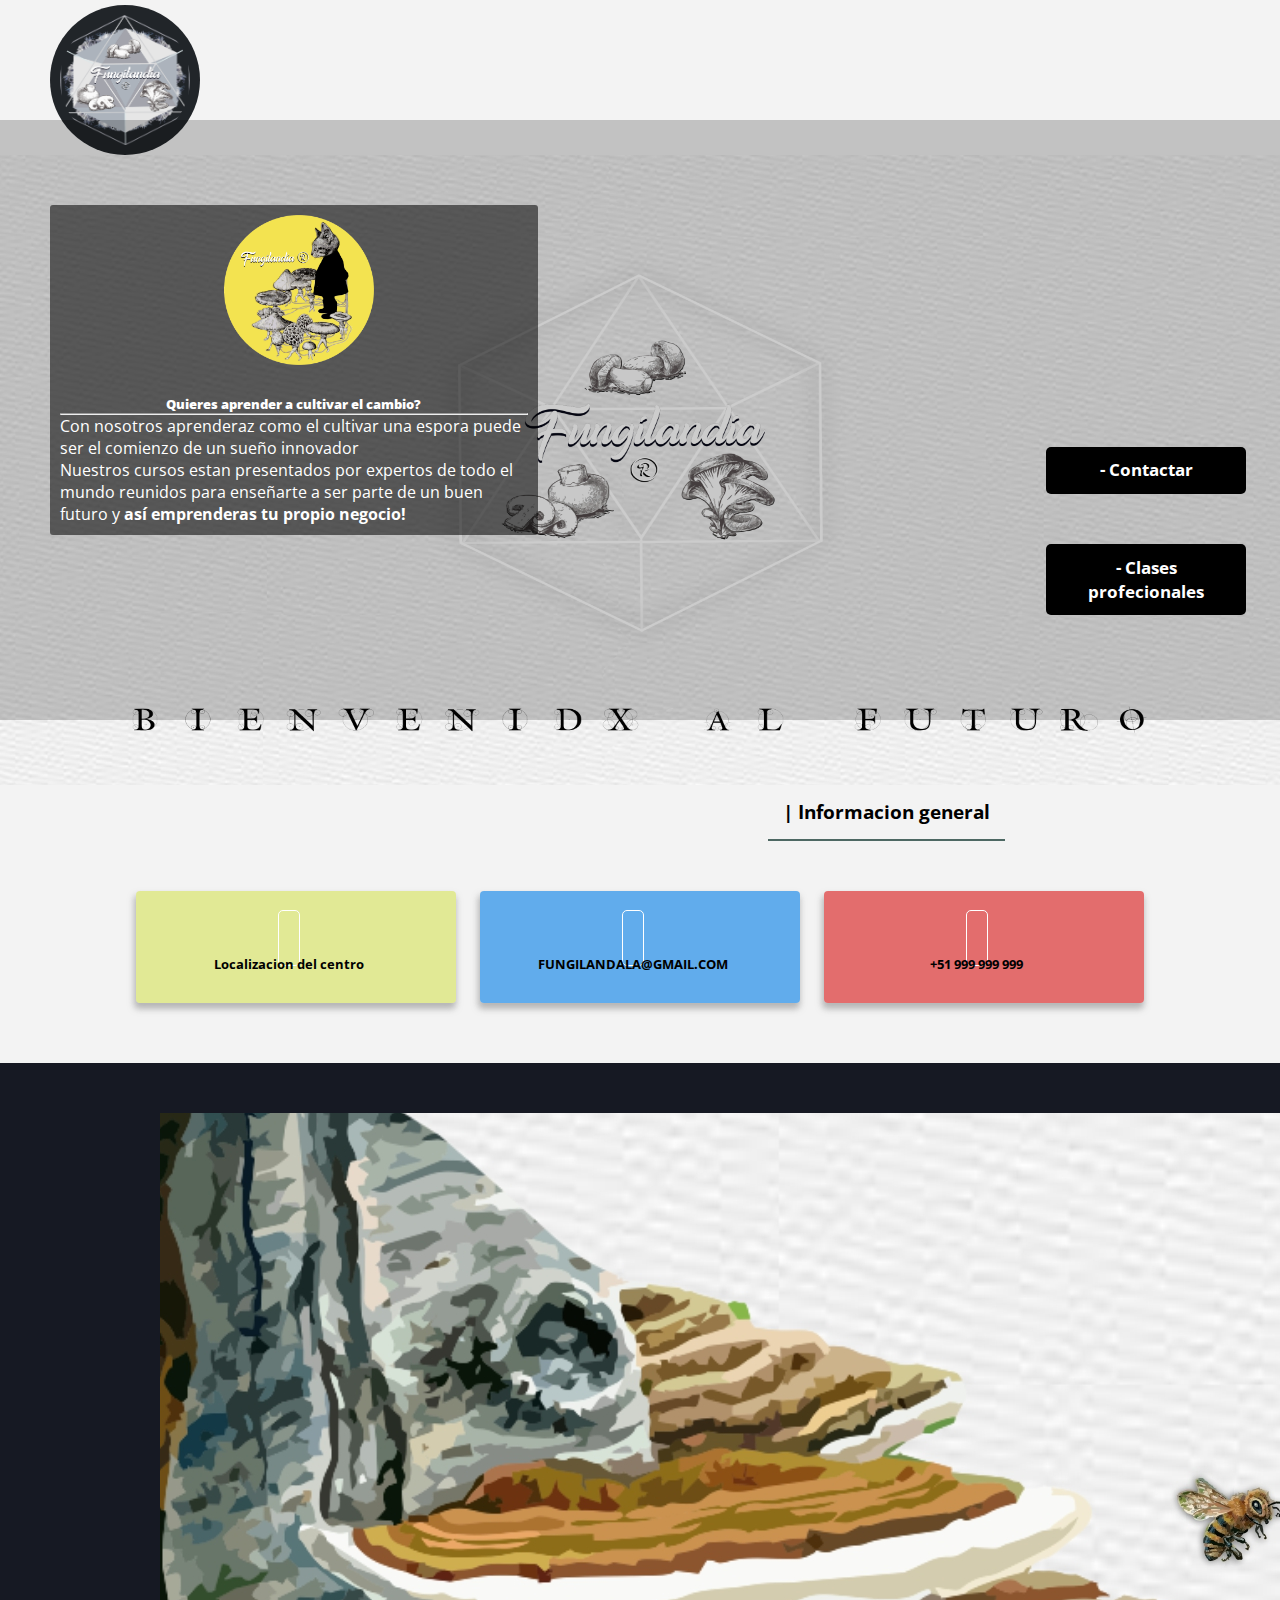
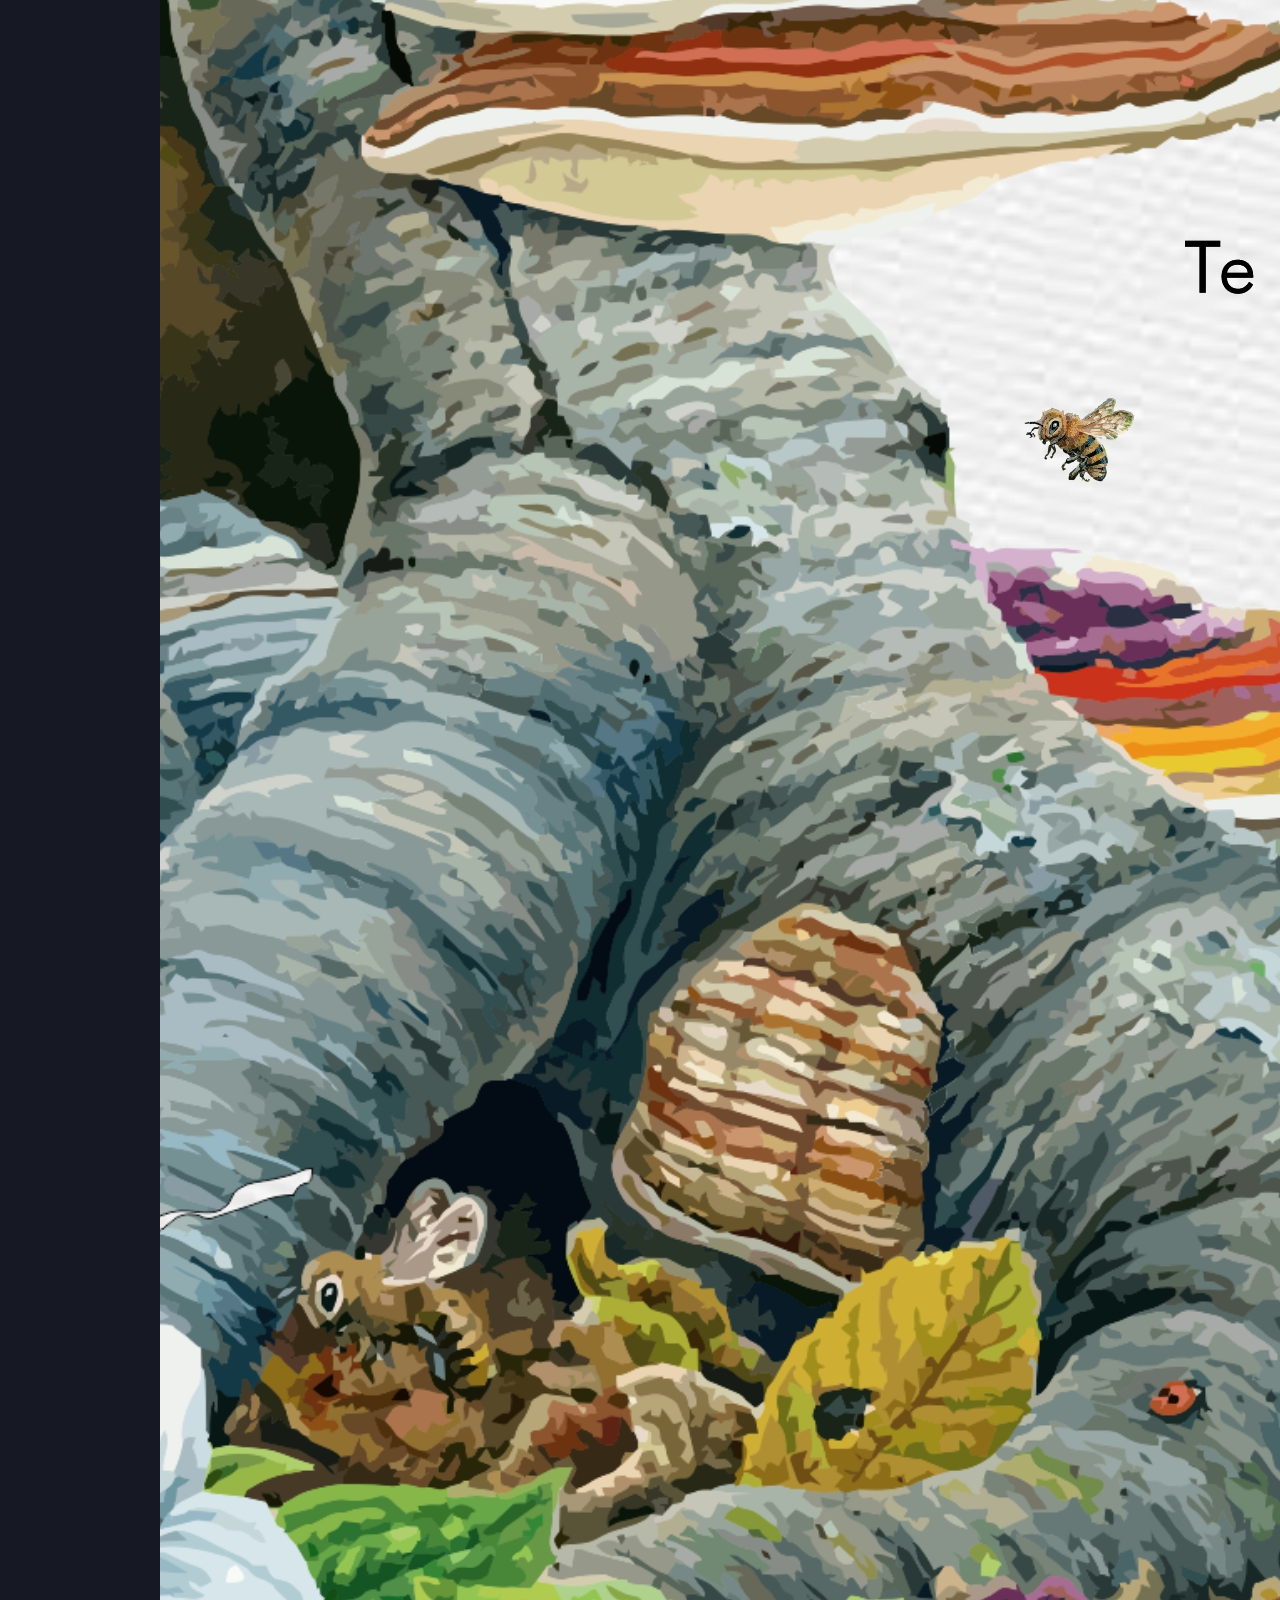
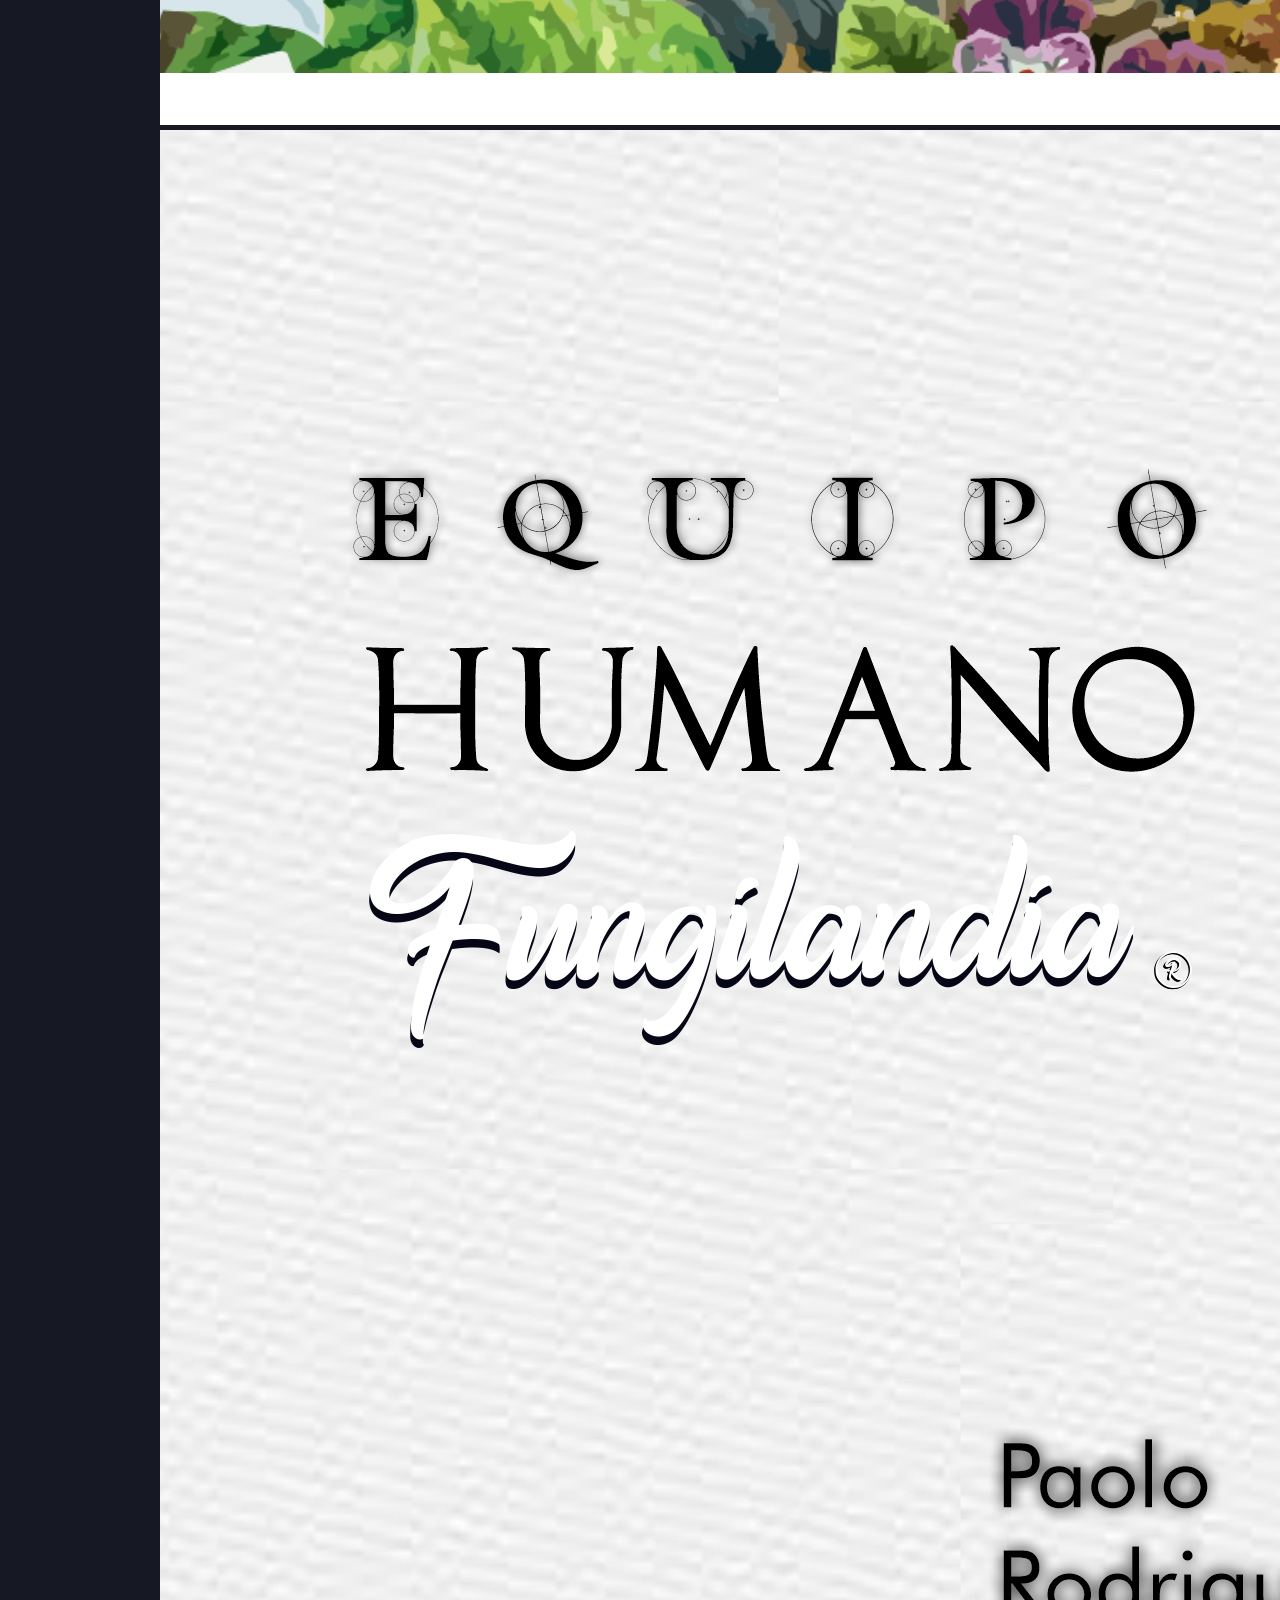
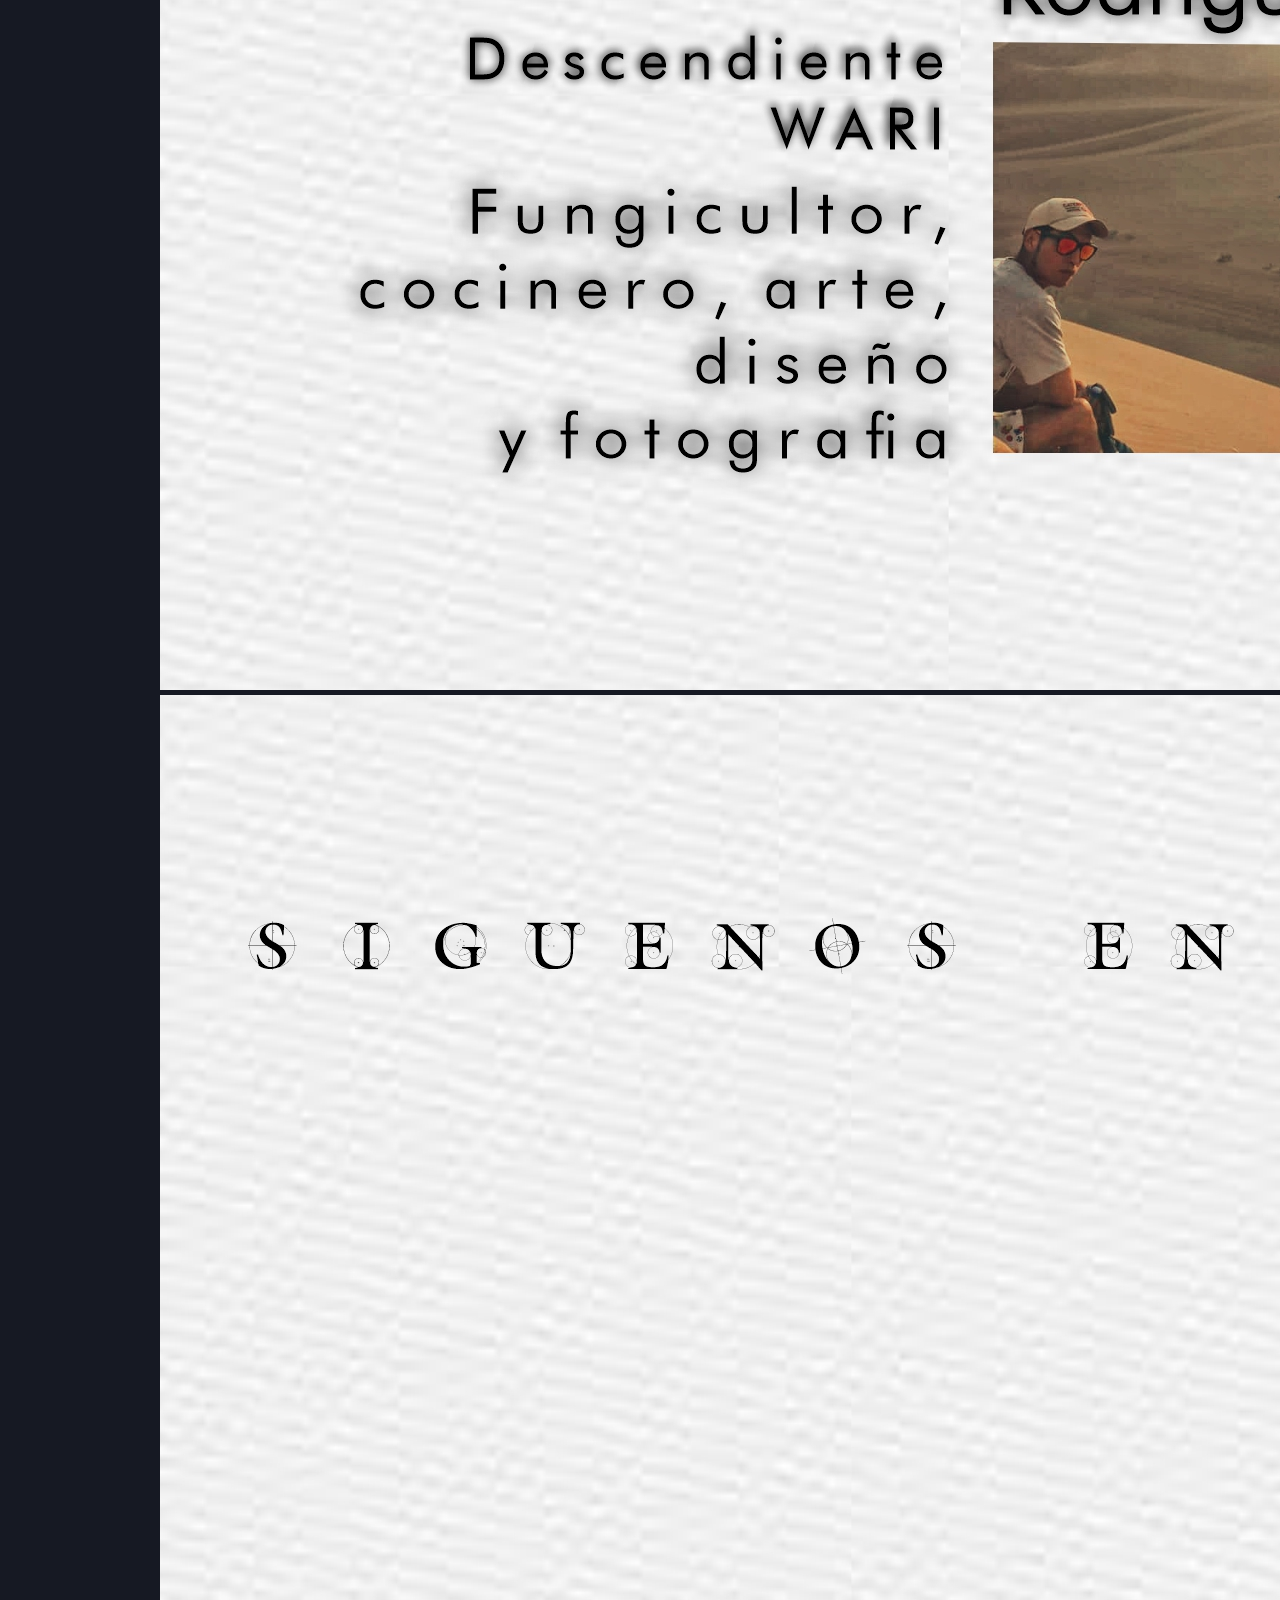
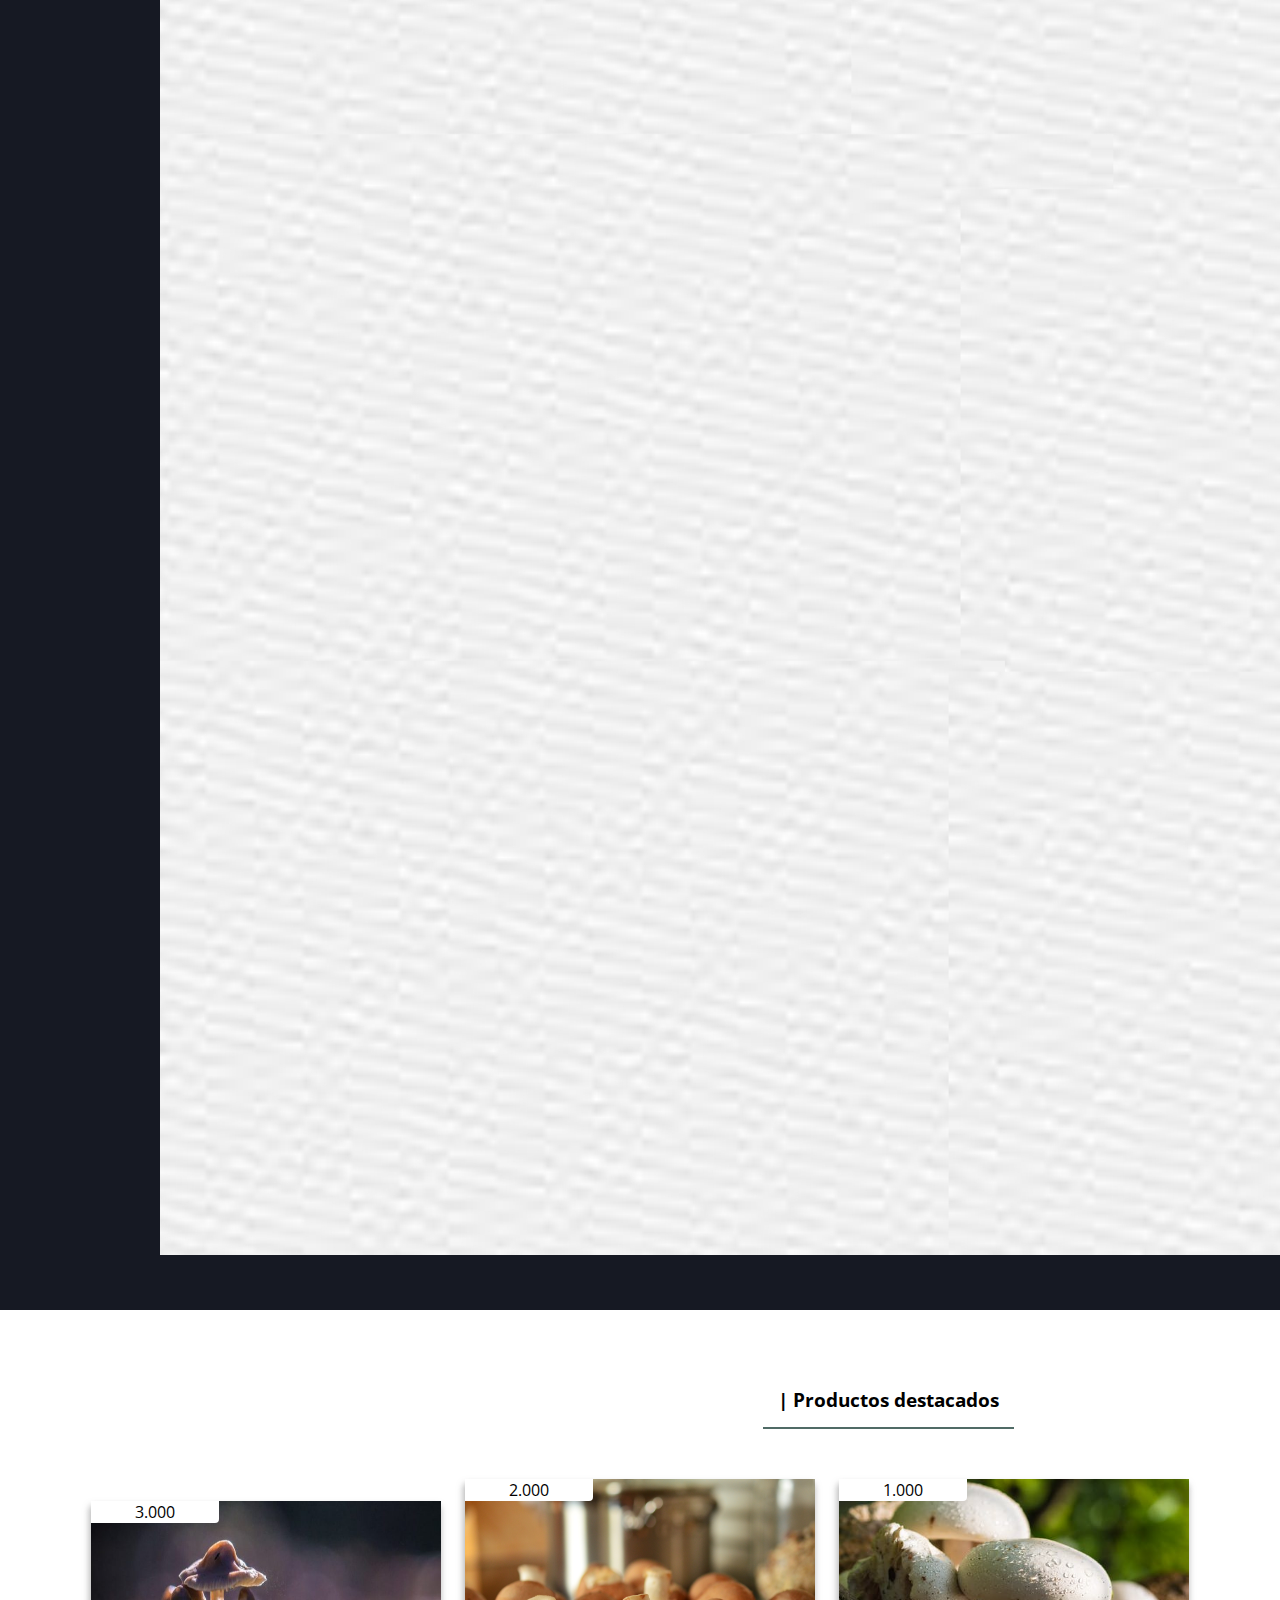
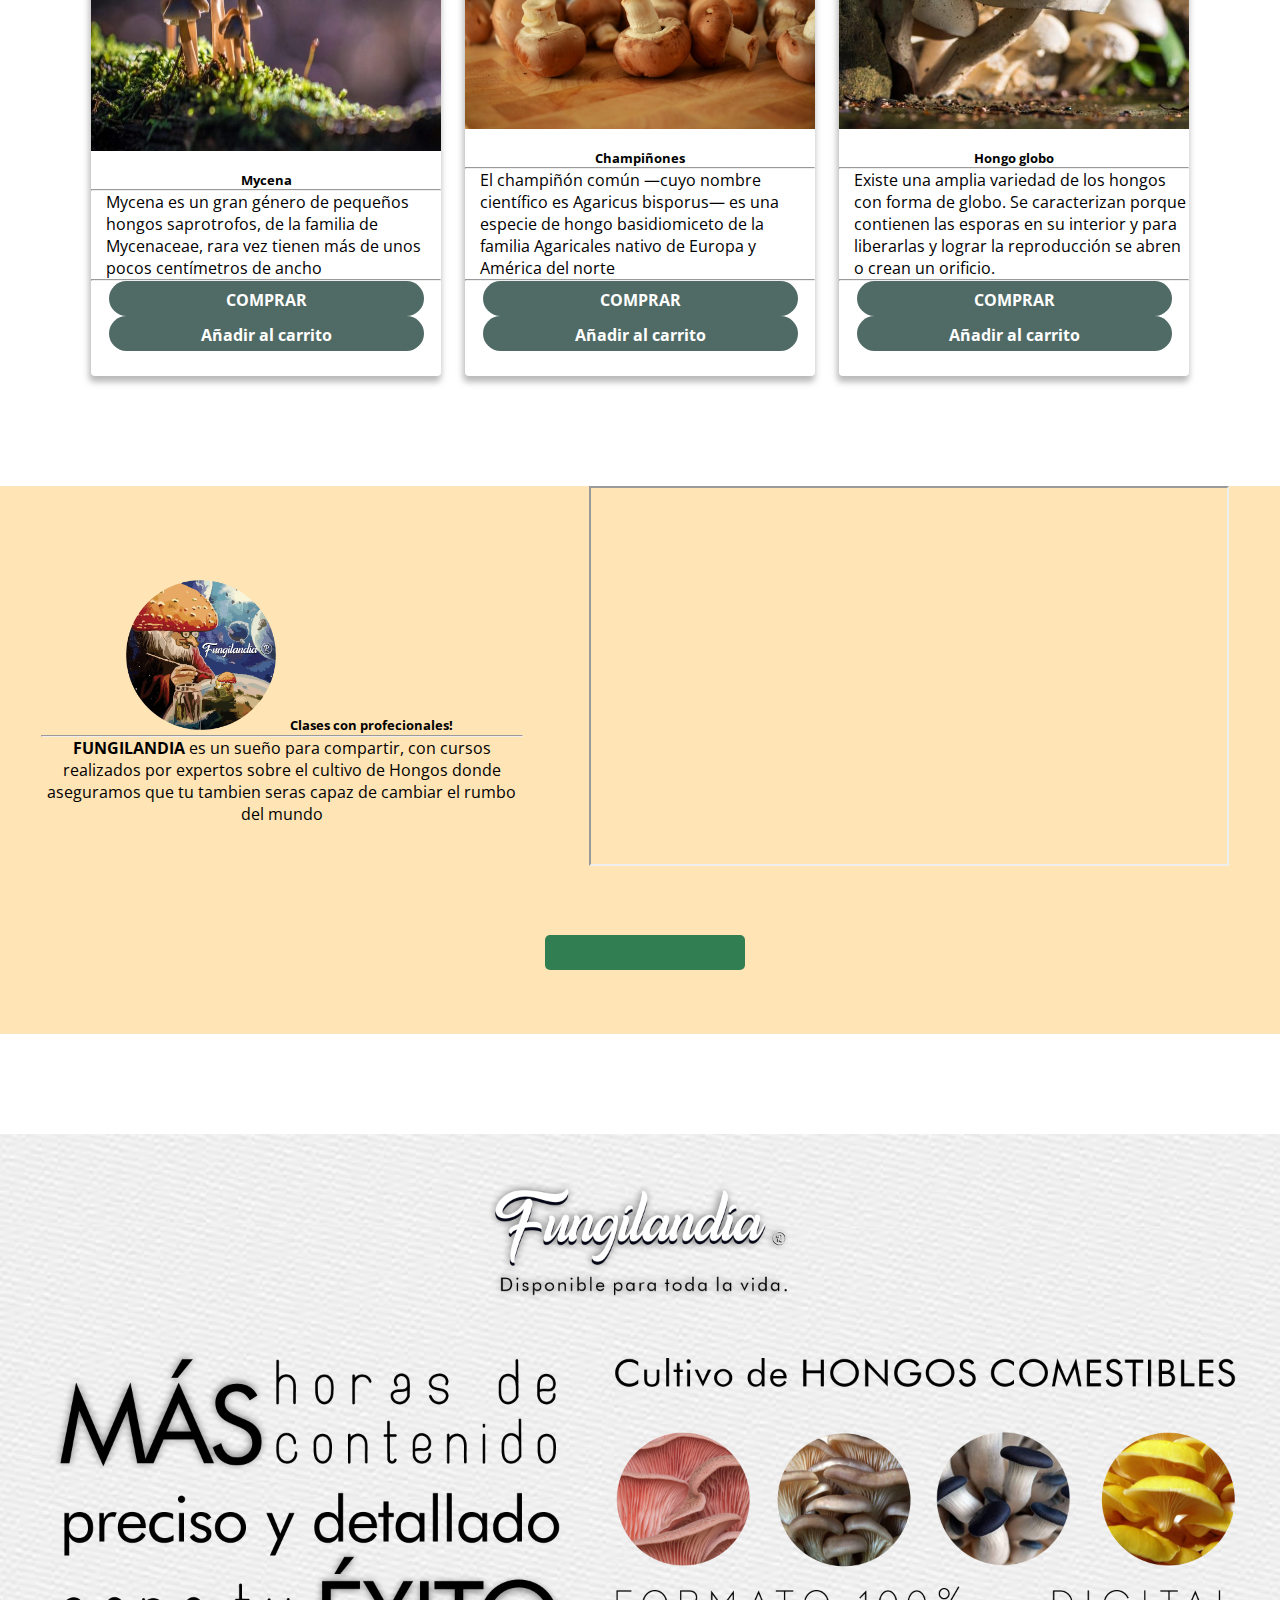
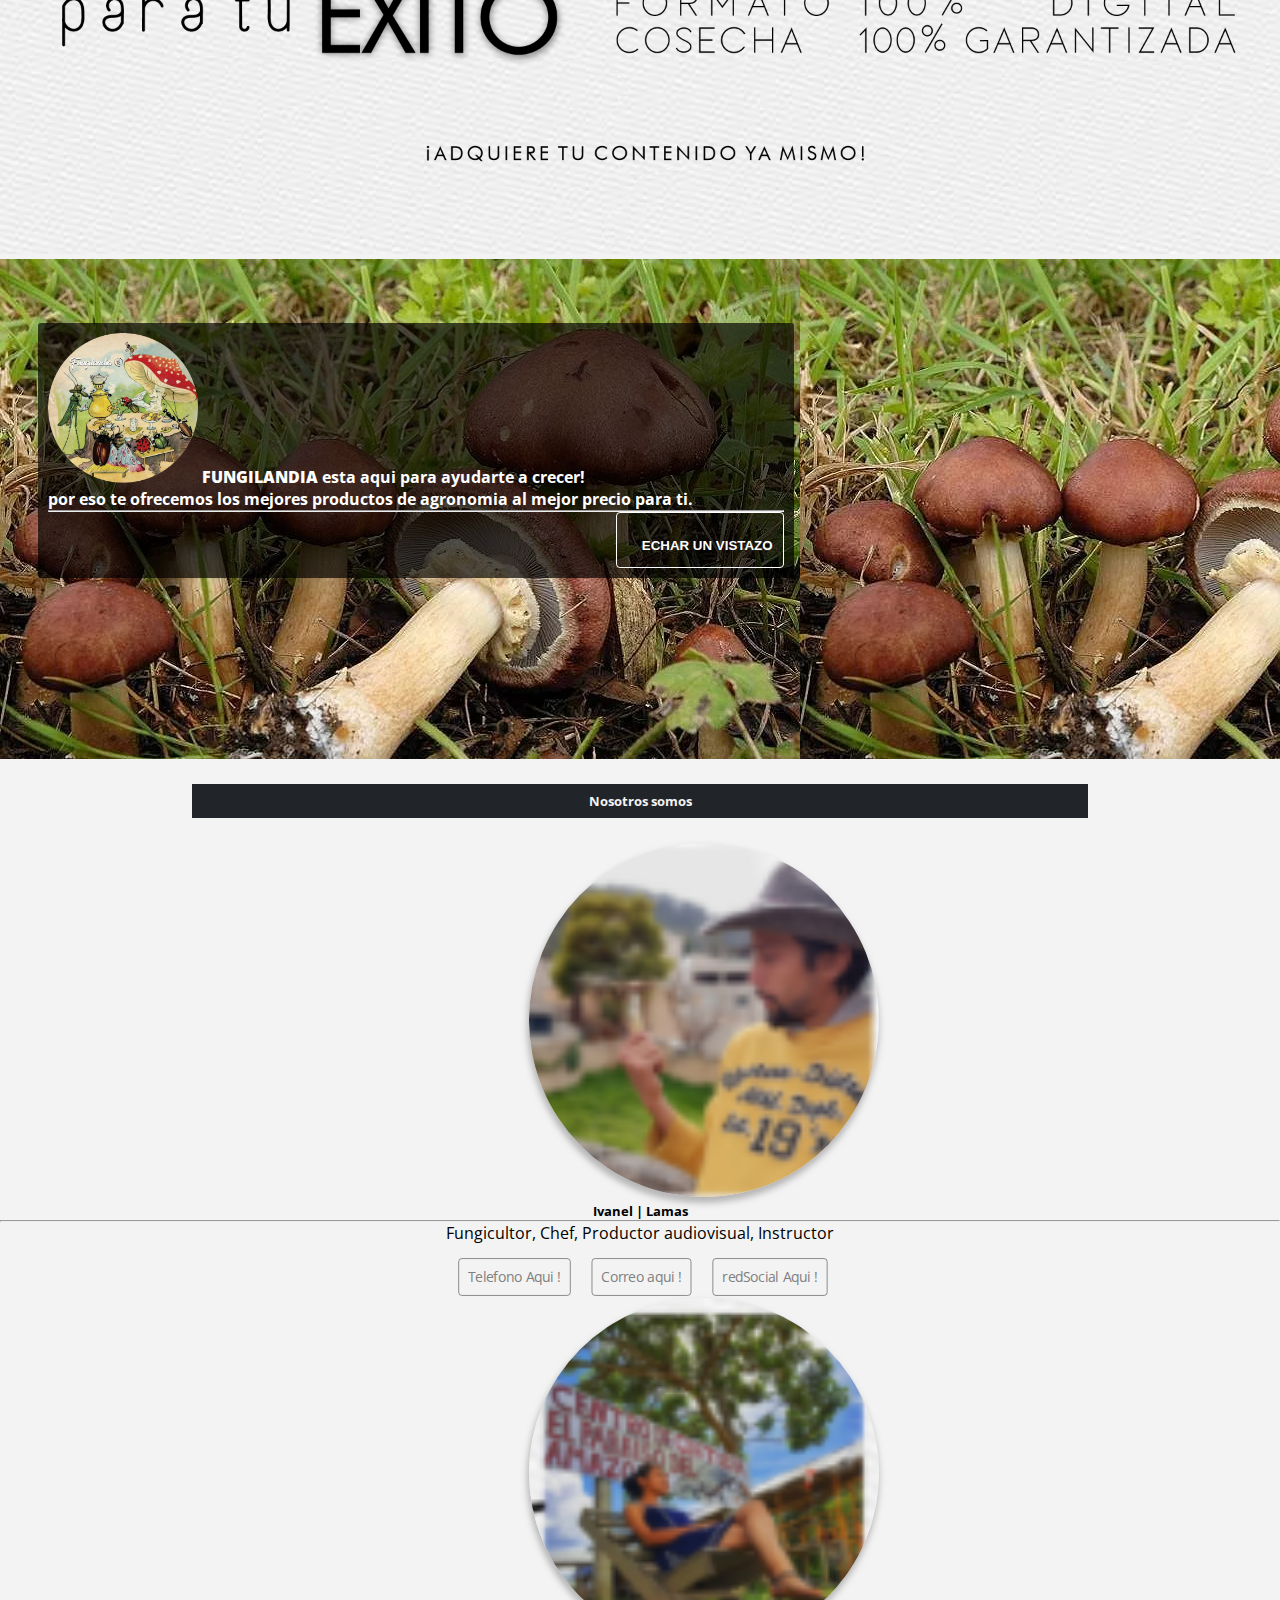
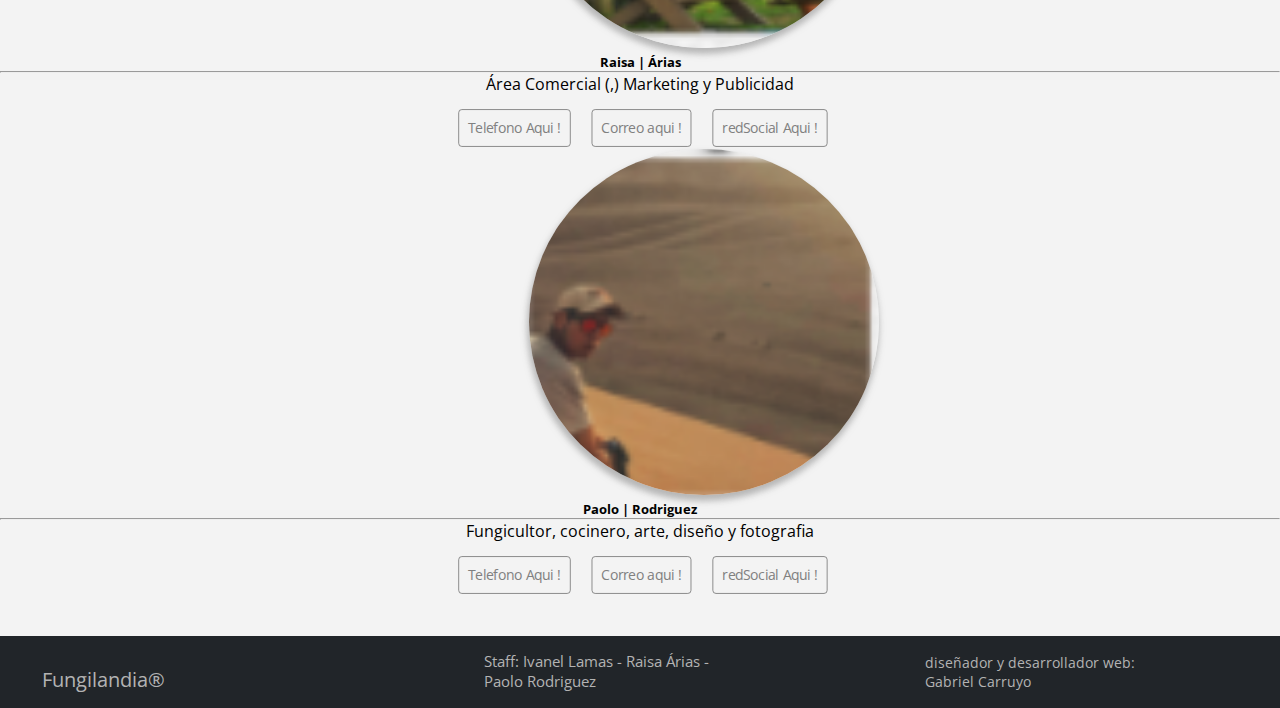
==== commit f6bdf264: "Cambios significativos" ====
--- a/index.html
+++ b/index.html
@@ -476,11 +476,25 @@
     <header>
 			<link rel="stylesheet" href="https://pro.fontawesome.com/releases/v5.10.0/css/all.css" integrity="sha384-AYmEC3Yw5cVb3ZcuHtOA93w35dYTsvhLPVnYs9eStHfGJvOvKxVfELGroGkvsg+p" crossorigin="anonymous"/>
 			<script type="text/javascript">
-				function lower() {
-					window.scroll({
-					  top: 1500,
-					  behavior: 'smooth'
-					});
+				function lower(p) {
+					if (p == 'mejores') {
+						 $('html, body').animate({
+						 scrollTop: $("#p_d").offset().top
+					 }, 100);
+					}
+
+					if (p == 'tienda') {
+						$('html, body').animate({
+						scrollTop: $("#t_o").offset().top
+					}, 100);
+					}
+
+					if (p == 'nosotros') {
+						$('html, body').animate({
+						scrollTop: $("#s_n").offset().top
+					}, 100);
+					}
+
 				}
 			</script>
 			<nav class="navbar navbar-dark bg-dark" style="color:white !important;">
@@ -489,20 +503,22 @@
 					<div id="drop">
 						<li class="parent"><a class="a_menu" href="#"><i class="fas fa-stream"></i></a>
 			         <ul>
-								 <h5 class="first_about" onclick="lower()">
-			 						<i class="fas fa-users"></i>
-			 						Sobre nosotros
+
+
+			 					<h5 class="first_about" onclick="lower('mejores')">
+			 						<i class="fas fa-journal-whills"></i>
+			 						Productos destacados
 			 					</h5>
 
-			 					<h5 class="first_about">
-			 						<i class="fas fa-journal-whills"></i>
-			 						Nuestros productos
-			 					</h5>
-
-								<h5 class="first_about">3
+								<h5 class="first_about" onclick="lower('tienda')">
 			 						<i class="fas fa-store-alt"></i>
 			 						Tienda Online
 			 					</h5>
+
+								<h5 class="first_about" onclick="lower('nosotros')">
+								 <i class="fas fa-users"></i>
+								 Sobre nosotros
+							 </h5>
 
 			         </ul>
 			      </li>
@@ -574,7 +590,7 @@
   	</div>
 		<br>
 		<div class="content_card">
-			<h3 class="ident_store"><i class="fas fa-star"></i> | Productos destacados</h3>
+			<h3 class="ident_store" id='p_d'><i class="fas fa-star"></i> | Productos destacados</h3>
 			<div class="card_item_home">
 					<p class="price_card"><i class="far fa-coin"></i> 3.000</p>
 					<img src="img/hongo1.jpg" class="img_store_card">
@@ -589,8 +605,7 @@
 					</div>
 
 			</div>
-
-			<div class="card_item_home">
+			<div class="card_item_home" >
 					<p class="price_card"><i class="far fa-coin"></i> 2.000</p>
 					<img src="img/hongo2.jpg" class="img_store_card">
 					<h5 class="name_store_card">Champiñones</h5>
@@ -672,17 +687,19 @@
 
 <div class="banner_low">
 	<div class="card_lower_banner">
-		<img class="img_card_lower_banner" src="img/sticker07.png" alt="">
+		<h4>
+			<img id='t_o' class="img_card_lower_banner" src="img/sticker07.png" alt="">
+			<strong>FUNGILANDIA</strong> esta aqui para ayudarte a crecer!<br>por eso te ofrecemos los mejores productos de agronomia al mejor precio para ti.
+		</h4>
 		<hr>
-		<h4> </h4>
-		<button class="button_banner" type="button" name="button">ESTE ES EL BOTON</button>
+		<button class="button_banner" type="button" name="button"><i class="button_store fad fa-bags-shopping"></i>ECHAR UN VISTAZO</button>
 	</div>
 </div>
 
 <div class="about">
 	<h5><i class="far fa-address-card"></i> Nosotros somos</h5>
 </div>
-<div class="card-group">
+<div class="card-group" id='s_n'>
   <div class="card">
     <img src="img/ivanel.png" class="card-img-top card_img_people" alt="...">
     <div class="card-body">
@@ -715,5 +732,20 @@
 			<p class="op1"><i class="fab fa-instagram"></i> redSocial Aqui !</p>    </div>
   </div>
 </div>
+
+<footer>
+	<div class="footer_part_one">
+		<i class="fas fa-sitemap"></i>
+		Fungilandia®
+	</div>
+	<div class="footer_part_two">
+		<i class="fas fa-users"></i>
+		Staff: Ivanel Lamas - Raisa Árias - Paolo Rodriguez
+	</div>
+	<div class="footer_part_tree">
+		<i class="fas fa-laptop-code"></i>
+		diseñador y desarrollador web: Gabriel Carruyo
+	</div>
+</footer>
 </body>
 </html>
--- a/immersive-slider.css
+++ b/immersive-slider.css
@@ -1,730 +1,769 @@
-/*=================================================
-Class Definitions
-=================================================*/
-
-.immersive_slider {
-  background: #161923;
-  max-width: 100%;
-  height: 480px;
-  opacity: .9;
-  box-sizing: border-box;
-  -moz-box-sizing: border-box;
-  -webkit-box-sizing: border-box;
-  position: relative;
-  overflow: hidden;
-}
-.immersive_slider .is-slide  {
-  display: table;
-  height: 100%;
-  width: 100%;
-  box-sizing: border-box;
-  -moz-box-sizing: border-box;
-  -webkit-box-sizing: border-box;
-  padding: 30px 80px;
-  position: absolute;
-}
-.immersive_slider .is-slide .image  {
-  float: none;
-  width: 75%;
-  padding-left: 10px;
-  box-sizing: border-box;
-  -moz-box-sizing: border-box;
-  -webkit-box-sizing: border-box;
-  vertical-align: middle;
-  display: table-cell;
-  padding: 0 0 0 10px;
-}
-.is-bg-overflow {
-  width: 100%;
-  height: 100%;
-  position: absolute;
-  z-index: 0;
-}
-
-.is-overflow, .is-bg-overflow {
-  height: 100%;
-}
-
-.ease {
-  -webkit-transition: 1000ms ease all;
-  -moz-transition: 1000ms ease all;
-  -o-transition: 1000ms ease all;
-  transition: 1000ms ease all;
-}
-
-.bounce {
-  -webkit-transition: 1000ms cubic-bezier(0.175, 0.885, 0.420, 1.310) all;
-  -moz-transition: 1000ms cubic-bezier(0.175, 0.885, 0.420, 1.310) all;
-  -o-transition: 1000ms cubic-bezier(0.175, 0.885, 0.420, 1.310) all;
-  transition: 1000ms cubic-bezier(0.175, 0.885, 0.420, 1.310) all;
-}
-
-.no-animation {
-  -webkit-transition: none!important;
-  -moz-transition: none!important;
-  -o-transition: none!important;
-  transition: none !important;
-}
-
-.immersive_slider .is-slide .image img{
-  width: 100%;
-}
-
-.immersive_slider .is-slide .content {
-  width: 30%;
-  padding-right: 8px;
-  box-sizing: border-box;
-  -moz-box-sizing: border-box;
-  -webkit-box-sizing: border-box;
-  color: white;
-  text-align: left;
-  line-height: 160%;
-  vertical-align: middle;
-  display: table-cell;
-}
-
-.immersive_slider .is-slide .content h2{
-  font-size: 42px;
-  font-weight: 300;
-  text-align: left;
-}
-
-.is-container {
-  position: relative;
-  overflow: hidden;
-}
-
-.is-container .is-background {
-  position: absolute;
-  top: 0;
-  left: 0;
-  width: 100%;
-  height: 100%;
-}
-
-.is-container .is-background img{
-  width: 100%;
-  height: 100%;
-  left: 0;
-  position: relative;
-}
-
-.is-container .is-background.gs_cssblur {
-  -webkit-filter: blur(20px);
-  -moz-filter: blur(20px);
-  -o-filter: blur(20px);
-  filter: blur(20px);
-}
-
-.is-pagination {
-  position: absolute;
-  left: 0;
-  width: 100%;
-  bottom: 20px;
-  z-index: 5;
-  list-style: none;
-  margin: 0;
-  padding: 0;
-  text-align: center;
-}
-.is-pagination li {
-  padding: 0;
-  display: inline-block;
-  text-align: center;
-  position: relative;
-}
-.is-pagination li a{
-  padding: 10px;
-  width: 4px;
-  height: 4px;
-  display: block;
-
-}
-.is-pagination li a:before{
-  content: '';
-  position: absolute;
-  width: 4px;
-  height: 4px;
-  background: rgba(255,255,255,0.85);
-  border-radius: 10px;
-  -webkit-border-radius: 10px;
-  -moz-border-radius: 10px;
-}
-
-.is-pagination li a.active:before{
-  width: 10px;
-  height: 10px;
-  background: none;
-  border: 1px solid white;
-  margin-top: -4px;
-  left: 8px;
-}
-
-.is-next,  .is-prev {
-  padding: 5px 5px 15px;
-  font-size: 50px;
-  position: absolute;
-  bottom: 50%;
-  margin-bottom: -36px;
-  width: 35px;
-  color: #FFF;
-  display: inline-block;
-  line-height: 100%;
-  background: rgba(0, 0, 0, 0.35);
-}
-
-.is-next {
-  right: 10px;
-}
-
-.is-prev {
-  left: 10px;
-}
-
-
-.first_about{
-	opacity: 0.7;
-  font-size: 20px;
-  padding: 10px;
-
-  cursor: pointer;
-  border-radius: 4px;
-  display: inline-block;
-  transition: 0.4s;
-  transform: scale(0.8);
-}
-
-.first_about:hover{
-  background: #32383e;
-  opacity:1;
-  font-size: 22px;
-  border: 1px solid #32383e;
-
-}
-
-.navbar{
-  height: 120px;
-
-}
-
-.about h5{
-  text-align: center;
-  padding: 8px;
-  background: #212529;
-  color: #f3f3f3;
-  margin-bottom: 25px;
-  margin-left: 15%;
-  margin-right: 15%;
-  margin-top: 25px;
-}
-
-.card_people{
-  background: white;
-  margin-left: 5%;
-  text-align: left;
-  padding: 15px;
-  box-shadow: -1px 9px 10px 1px rgba(161,161,161,0.75);
-  -webkit-box-shadow: -1px 9px 10px 1px rgba(161,161,161,0.75);
-  -moz-box-shadow: -1px 9px 10px 1px rgba(161,161,161,0.75);
-  overflow: hidden;
-  display: inline-block;
-}
-
-.name_people{
-  display:inline-block;
-  margin-left: 35px;
-  font-weight: 8000;
-}
-
-.his_words{
-  display:inline-block;
-  margin-left: 35px;
-  width: 550px;
-}
-
-.op1{
-  display: inline-block;
-  background: #f3f3f3;
-  color: gray;
-  font-size: 15px;
-  text-align: center;
-  padding: 10px;
-  margin-left: 5px;
-  margin-top: 12px;
-  border:1px solid gray;
-  border-radius: 4px;
-  transition: 0.4s;
-  transform: scale(0.9);
-
-}
-
-.op1:hover{
-  background: #484848b0;
-  color: white;
-}
-
-.options{
-  text-align: center;
-}
-
-.card_img_people{
-  width: 350px !important;
-  margin-left: 10% !important;
-  box-shadow: -1px 5px 6px 1px rgba(161,161,161,0.75);
-  -webkit-box-shadow: -1px 5px 6px 1px rgba(161,161,161,0.75);
-  -moz-box-shadow: -1px 5px 6px 1px rgba(161,161,161,0.75);
-  border-radius: 100%;
-}
-
-#drop{
-   width:80px;
-   margin-left: -50%;
-   color: white;
-   font-size: 25px;
-
-}
-
-#drop li{
-   list-style: none;
-}
-
-#drop li a{
-   text-decoration:none;
-   padding: 5px;
-   display:block;
-   transition: 0.5s;
-   top: -25px;
-}
-
-#drop li a:hover{
-  color: gray !important;
-}
-
-#drop li a:hover{
-  text-decoration:none;
-  color: white;
-}
-
-.parent{
-  background: transparent !important;
-  transition: 0.7s;
-  border-radius: 3px;
-}
-
-#drop li.parent:hover{
-   margin:-1px;
-   background: #484848b0;
-   color: white;
-}
-
-#drop li li a{
-
-}
-/* aquí esta lo importante!! */
-
-#drop li ul {
-      /*display:none; Lo Eliminamos */
-   background: #1c2023d9;
-   position: absolute;
-   float: right;
-   right: 9%;
-   top:-150px;
-   overflow:hidden; /* Para evitar Que se salgan los links */
-   z-index:1000;/*El Submenu tiene que ir atras, para evitar que los 0 pixeles causen problema al :hover*/
-   opacity: 0;
-   transition: 0.7s;
-   border-radius: 4px;
-   width: 350px;
-
-}
-#drop li:hover ul {
-      /*display:block; Lo Eliminamos */
-   top:15px;
-   transition: 0.7s;
-   display: block;
-   width: 350px; /*La animación de 0 a 250px*/
-   opacity: 1;
-
-}
-
-.a_menu{
-  color: white;
-  background: transparent;
-}
-
-.logo_fungi{
-  width: 150px;
-  height: 150px;
-  margin-top: 5px;
-  margin-left: 50px;
-  float: left;
-
-  z-index: 300;
-  background: #212529!important;
-  padding: 10px;
-  border-radius: 100%;
-}
-
-.banner{
-  width: 100%;
-  height: 600px;
-}
-
-.banner_img{
-  width: 100%;
-  height: 105%;
-}
-
-.opaque{
-  background: rgba(0,0,0,.2);
-  position: absolute;
-  top: 120px;
-  bottom: 0;
-  left: 0;
-  right: 0;
-  align-items: center;
-  justify-content: center;
-  display: flex;
-  overflow: hidden;
-  height: 600px;
-}
-
-.some_card{
-  width: 39%;
-  margin-left: 2.8%;
-  height: 35%;
-  margin-top: -20px;
-  background: rgba(0,0,0,.55);
-  padding: 10px;
-  border-radius: 3px;
-  color: white;
-  float: left;
-  position: relative;
-  text-align: left !important;
-}
-
-.contact_btn_1{
-  float: right;
-  margin-right: 5%;
-  transition: 0.5s !important;
-
-}
-
-.contact_btn_2{
-  float: right;
-  margin-right: 5%;
-  transition: 0.5s !important;
-  margin-top: 50px;
-}
-
-.contact_btn_1:hover{
-  color: white !important;
-  margin-right: 6%;
-}
-
-.contact_btn_2:hover{
-  color: white !important;
-  margin-right: 6%;
-}
-
-.content_btns{
-  width: 30%;
-  float: right;
-  margin-top: 200px;
-  display: block;
-}
-
-.sticker1{
-  width: 150px;
-  margin-left: 35%;
-  display: inline-block;
-  margin-bottom: 25px;
-}
-
-.video_principal{
-  display: inline-block;
-  float: right;
-  width: 650px;
-
-  margin-top: 15px;
-}
-
-.text_inf-video{
-  text-align: center;
-  width: 40%;
-  float: left;
-  background: moccasin;
-  margin-left: 2%;
-  padding-bottom: 5%;
-  padding: 15px;
-  margin-top: 5%;
-}
-
-.img-video{
-  width: 150px;
-  margin-left: 15px;
-  display: inline-block;
-  margin-top: 15px;
-}
-
-.text_inf{
-  display: inline-block;
-  margin-top: 48px;
-  margin-left: 10px;
-}
-
-.button_redirect_class{
-  margin-top: 5%;
-  margin-bottom: 5%;
-  transition: 1s;
-  background: #1e7549eb !important;
-  color: white !important;
-  font-size: 25px !important;
-
-}
-
-.button_redirect_class:hover{
-  background: white !important;
-  color: #1e7549eb !important;
-  border:1px solid #1e7549eb;
-}
-
-.img_store_card{
-  width: 100%;
-  height: 250px;
-}
-
-
-.card_item_home{
-  width: 350px;
-  padding-bottom: 30px;
-  margin: 10px;
-  margin-top: 50px;
-  background: white;
-  box-shadow: -1px 5px 6px 1px rgba(161,161,161,0.75);
-  display: inline-block;
-  max-height: 50%;
-  border-radius: 4px;
-}
-
-.name_store_card{
-  margin-top: 15px;
-}
-
-.text_store_card{
-  text-align: left;
-  margin-left: 15px;
-}
-
-.opt_card{
-    text-align: center;
-    margin-left: 5%;
-    font-size: 16px;
-    width: 90%;
-    border-radius: 20px;
-    height: 35px;
-    padding: 8px;
-    transition: 0.5s;
-    background: #092f28b5;
-    color: white;
-    cursor: pointer;
-}
-
-.opt_card:hover{
-    background: #092f28e3;
-    border: 1px solid #092f28b5;
-    font-size: 17px;
-}
-
-.content_card{
-  padding: 25px;
-  background: white;
-  margin-top: 150px;
-  padding-bottom: 100px;
-}
-
-.opt_store_card{
-      height: 65px;
-}
-
-.price_card{
-  background: white;
-  text-align: center;
-  border-radius: 0px 0px 4px 0px;
-  position: absolute;
-  float: left;
-  width: 10%;
-  transition: 0.5s;
-}
-
-.price_card:hover{
-  font-size: 18px;
-}
-
-.ident_store{
-  float: left;
-  margin-left: 60%;
-  margin-top: 5%;
-  padding: 15px;
-  border-bottom: 2px solid #092f28b5;
-  transition: 0.8s;
-  cursor: pointer;
-}
-
-.ident_store:hover{
-  border-bottom: 2px solid orange;
-}
-
-
-/*---------------------Responsive whit media-------------------------*/
-
-
-@media only screen and (max-width: 800px) {
-  .video_principal {
-    width: 100%;
-    position: relative;
-  }
-
-  .some_card{
-    width: 75%;
-    margin-top: -100px;
-    overflow-y: hidden;
-    overflow-x: hidden;
-    transition: 0.5s;
-    color: transparent;
-    background:transparent;
-    display: table;
-    font-size: 5px;
-  }
-
-  .some_card:hover{
-    background: rgba(0,0,0,.55);
-    color: white;
-    font-size: 15px;
-  }
-
-  .logo_fungi{
-    width: 120px;
-    height: 120px;
-    margin-top: -15px;
-    overflow: hidden;
-  }
-
-  .content_btns{
-    margin-top: 80px;
-    width: 100%;
-    height: 12px;
-  }
-
-  .contact_btn_1{
-    float: right;
-    margin-right: 5%;
-    transition: 0.5s !important;
-
-  }
-
-  .contact_btn_2{
-    float: right;
-    margin-right: 5%;
-    transition: 0.5s !important;
-    margin-top: -10px;
-  }
-
-  .sticker1{
-    width: 150px;
-    margin-left: 3%;
-    opacity: 100;
-    z-index: 3000;
-    margin-bottom: 25px;
-  }
-
-  .button_redirect_class{
-    float: right;
-    margin-top: -650px;
-    margin-right: 5%;
-  }
-
-  .card_lower_banner{
-
-  }
-}
-
-.card_inf{
-  width: 320px;
-  padding-bottom: 30px;
-  padding-right: 15px;
-  padding-top: 30px;
-  margin: 10px;
-  margin-top: 50px;
-  box-shadow: -1px 5px 6px 1px rgba(161,161,161,0.75);
-  display: inline-block;
-  border-radius: 4px;
-  background: #cdde2775;
-}
-
-.inf_icon_card{
-  font-size: 25px;
-  border: 1px solid white;
-  padding: 10px;
-  border-radius: 5px;
-}
-
-.color_red{
-  background: #d80c0c94 !important;
-}
-
-.color_blue{
-  background: #1386e8a6;
-}
-
-.inf_general{
-  margin-bottom: 50px;
-}
-
-
-.banner_low{
-  background-image: url("img/D83.jpg");
-  height: 500px;
-  text-align: center;
-  width: 100%;
-}
-
-.card_lower_banner{
-  width: 59%;
-  margin-top: 5%;
-  margin-left: 3%;
-  background: rgba(0,0,0,.55);
-  padding: 10px;
-  border-radius: 3px;
-  color: white;
-  float: left;
-  text-align: left !important;
-}
-
-.card_lower_banner button{
-  margin-left: 25%;
-  padding: 10px;
-  border: 1px solid white;
-  border-radius: 4px;
-  color: white;
-  font-weight: bold;
-  background: transparent;
-  float: right;
-  transition: 0.4s;
-}
-
-.card_lower_banner button:hover{
-  background: rgba(47,47,47,0.55);
-}
-
-.only_img{
-  width: 100%;
-}
-
-.img_card_lower_banner{
-  width: 150px;
-}
-
-.card_title_banner{
-  text-align: center;
-}
+/*=================================================
+Class Definitions
+=================================================*/
+
+.immersive_slider {
+  background: #161923;
+  max-width: 100%;
+  height: 480px;
+  opacity: .9;
+  box-sizing: border-box;
+  -moz-box-sizing: border-box;
+  -webkit-box-sizing: border-box;
+  position: relative;
+  overflow: hidden;
+}
+.immersive_slider .is-slide  {
+  display: table;
+  height: 100%;
+  width: 100%;
+  box-sizing: border-box;
+  -moz-box-sizing: border-box;
+  -webkit-box-sizing: border-box;
+  padding: 30px 80px;
+  position: absolute;
+}
+.immersive_slider .is-slide .image  {
+  float: none;
+  width: 75%;
+  padding-left: 10px;
+  box-sizing: border-box;
+  -moz-box-sizing: border-box;
+  -webkit-box-sizing: border-box;
+  vertical-align: middle;
+  display: table-cell;
+  padding: 0 0 0 10px;
+}
+.is-bg-overflow {
+  width: 100%;
+  height: 100%;
+  position: absolute;
+  z-index: 0;
+}
+
+.is-overflow, .is-bg-overflow {
+  height: 100%;
+}
+
+.ease {
+  -webkit-transition: 1000ms ease all;
+  -moz-transition: 1000ms ease all;
+  -o-transition: 1000ms ease all;
+  transition: 1000ms ease all;
+}
+
+.bounce {
+  -webkit-transition: 1000ms cubic-bezier(0.175, 0.885, 0.420, 1.310) all;
+  -moz-transition: 1000ms cubic-bezier(0.175, 0.885, 0.420, 1.310) all;
+  -o-transition: 1000ms cubic-bezier(0.175, 0.885, 0.420, 1.310) all;
+  transition: 1000ms cubic-bezier(0.175, 0.885, 0.420, 1.310) all;
+}
+
+.no-animation {
+  -webkit-transition: none!important;
+  -moz-transition: none!important;
+  -o-transition: none!important;
+  transition: none !important;
+}
+
+.immersive_slider .is-slide .image img{
+  width: 100%;
+}
+
+.immersive_slider .is-slide .content {
+  width: 30%;
+  padding-right: 8px;
+  box-sizing: border-box;
+  -moz-box-sizing: border-box;
+  -webkit-box-sizing: border-box;
+  color: white;
+  text-align: left;
+  line-height: 160%;
+  vertical-align: middle;
+  display: table-cell;
+}
+
+.immersive_slider .is-slide .content h2{
+  font-size: 42px;
+  font-weight: 300;
+  text-align: left;
+}
+
+.is-container {
+  position: relative;
+  overflow: hidden;
+}
+
+.is-container .is-background {
+  position: absolute;
+  top: 0;
+  left: 0;
+  width: 100%;
+  height: 100%;
+}
+
+.is-container .is-background img{
+  width: 100%;
+  height: 100%;
+  left: 0;
+  position: relative;
+}
+
+.is-container .is-background.gs_cssblur {
+  -webkit-filter: blur(20px);
+  -moz-filter: blur(20px);
+  -o-filter: blur(20px);
+  filter: blur(20px);
+}
+
+.is-pagination {
+  position: absolute;
+  left: 0;
+  width: 100%;
+  bottom: 20px;
+  z-index: 5;
+  list-style: none;
+  margin: 0;
+  padding: 0;
+  text-align: center;
+}
+.is-pagination li {
+  padding: 0;
+  display: inline-block;
+  text-align: center;
+  position: relative;
+}
+.is-pagination li a{
+  padding: 10px;
+  width: 4px;
+  height: 4px;
+  display: block;
+
+}
+.is-pagination li a:before{
+  content: '';
+  position: absolute;
+  width: 4px;
+  height: 4px;
+  background: rgba(255,255,255,0.85);
+  border-radius: 10px;
+  -webkit-border-radius: 10px;
+  -moz-border-radius: 10px;
+}
+
+.is-pagination li a.active:before{
+  width: 10px;
+  height: 10px;
+  background: none;
+  border: 1px solid white;
+  margin-top: -4px;
+  left: 8px;
+}
+
+.is-next,  .is-prev {
+  padding: 5px 5px 15px;
+  font-size: 50px;
+  position: absolute;
+  bottom: 50%;
+  margin-bottom: -36px;
+  width: 35px;
+  color: #FFF;
+  display: inline-block;
+  line-height: 100%;
+  background: rgba(0, 0, 0, 0.35);
+}
+
+.is-next {
+  right: 10px;
+}
+
+.is-prev {
+  left: 10px;
+}
+
+
+.first_about{
+	opacity: 0.7;
+  font-size: 20px;
+  padding: 10px;
+
+  cursor: pointer;
+  border-radius: 4px;
+  display: inline-block;
+  transition: 0.4s;
+  transform: scale(0.8);
+}
+
+.first_about:hover{
+  background: #32383e;
+  opacity:1;
+  font-size: 22px;
+  border: 1px solid #32383e;
+
+}
+
+.navbar{
+  height: 120px;
+
+}
+
+.about h5{
+  text-align: center;
+  padding: 8px;
+  background: #212529;
+  color: #f3f3f3;
+  margin-bottom: 25px;
+  margin-left: 15%;
+  margin-right: 15%;
+  margin-top: 25px;
+}
+
+.card_people{
+  background: white;
+  margin-left: 5%;
+  text-align: left;
+  padding: 15px;
+  box-shadow: -1px 9px 10px 1px rgba(161,161,161,0.75);
+  -webkit-box-shadow: -1px 9px 10px 1px rgba(161,161,161,0.75);
+  -moz-box-shadow: -1px 9px 10px 1px rgba(161,161,161,0.75);
+  overflow: hidden;
+  display: inline-block;
+}
+
+.name_people{
+  display:inline-block;
+  margin-left: 35px;
+  font-weight: 8000;
+}
+
+.his_words{
+  display:inline-block;
+  margin-left: 35px;
+  width: 550px;
+}
+
+.op1{
+  display: inline-block;
+  background: #f3f3f3;
+  color: gray;
+  font-size: 15px;
+  text-align: center;
+  padding: 10px;
+  margin-left: 5px;
+  margin-top: 12px;
+  border:1px solid gray;
+  border-radius: 4px;
+  transition: 0.4s;
+  transform: scale(0.9);
+
+}
+
+.op1:hover{
+  background: #484848b0;
+  color: white;
+}
+
+.options{
+  text-align: center;
+}
+
+.card_img_people{
+  width: 350px !important;
+  margin-left: 10% !important;
+  box-shadow: -1px 5px 6px 1px rgba(161,161,161,0.75);
+  -webkit-box-shadow: -1px 5px 6px 1px rgba(161,161,161,0.75);
+  -moz-box-shadow: -1px 5px 6px 1px rgba(161,161,161,0.75);
+  border-radius: 100%;
+}
+
+#drop{
+   width:80px;
+   margin-left: -50%;
+   color: white;
+   font-size: 25px;
+
+}
+
+#drop li{
+   list-style: none;
+}
+
+#drop li a{
+   text-decoration:none;
+   padding: 5px;
+   display:block;
+   transition: 0.5s;
+   top: -25px;
+}
+
+#drop li a:hover{
+  color: gray !important;
+}
+
+#drop li a:hover{
+  text-decoration:none;
+  color: white;
+}
+
+.parent{
+  background: transparent !important;
+  transition: 0.7s;
+  border-radius: 3px;
+}
+
+#drop li.parent:hover{
+   margin:-1px;
+   background: #484848b0;
+   color: white;
+}
+
+#drop li li a{
+
+}
+/* aquí esta lo importante!! */
+
+#drop li ul {
+      /*display:none; Lo Eliminamos */
+   background: #1c2023d9;
+   position: absolute;
+   float: right;
+   right: 9%;
+   top:-150px;
+   overflow:hidden; /* Para evitar Que se salgan los links */
+   z-index:1000;/*El Submenu tiene que ir atras, para evitar que los 0 pixeles causen problema al :hover*/
+   opacity: 0;
+   transition: 0.7s;
+   border-radius: 4px;
+   width: 350px;
+
+}
+#drop li:hover ul {
+      /*display:block; Lo Eliminamos */
+   top:15px;
+   transition: 0.7s;
+   display: block;
+   width: 350px; /*La animación de 0 a 250px*/
+   opacity: 1;
+
+}
+
+.a_menu{
+  color: white;
+  background: transparent;
+}
+
+.logo_fungi{
+  width: 150px;
+  height: 150px;
+  margin-top: 5px;
+  margin-left: 50px;
+  float: left;
+
+  z-index: 300;
+  background: #212529!important;
+  padding: 10px;
+  border-radius: 100%;
+}
+
+.banner{
+  width: 100%;
+  height: 600px;
+}
+
+.banner_img{
+  width: 100%;
+  height: 105%;
+}
+
+.opaque{
+  background: rgba(0,0,0,.2);
+  position: absolute;
+  top: 120px;
+  bottom: 0;
+  left: 0;
+  right: 0;
+  align-items: center;
+  justify-content: center;
+  display: flex;
+  overflow: hidden;
+  height: 600px;
+}
+
+.some_card{
+  width: 39%;
+  margin-left: 2.8%;
+  height: 35%;
+  margin-top: -20px;
+  background: rgba(0,0,0,.55);
+  padding: 10px;
+  border-radius: 3px;
+  color: white;
+  float: left;
+  position: relative;
+  text-align: left !important;
+}
+
+.contact_btn_1{
+  float: right;
+  margin-right: 5%;
+  transition: 0.5s !important;
+
+}
+
+.contact_btn_2{
+  float: right;
+  margin-right: 5%;
+  transition: 0.5s !important;
+  margin-top: 50px;
+}
+
+.contact_btn_1:hover{
+  color: white !important;
+  margin-right: 6%;
+}
+
+.contact_btn_2:hover{
+  color: white !important;
+  margin-right: 6%;
+}
+
+.content_btns{
+  width: 30%;
+  float: right;
+  margin-top: 200px;
+  display: block;
+}
+
+.sticker1{
+  width: 150px;
+  margin-left: 35%;
+  display: inline-block;
+  margin-bottom: 25px;
+}
+
+.video_principal{
+  display: inline-block;
+  float: right;
+  width: 650px;
+
+  margin-top: 15px;
+}
+
+.text_inf-video{
+  text-align: center;
+  width: 40%;
+  float: left;
+  background: moccasin;
+  margin-left: 2%;
+  padding-bottom: 5%;
+  padding: 15px;
+  margin-top: 5%;
+}
+
+.img-video{
+  width: 150px;
+  margin-left: 15px;
+  display: inline-block;
+  margin-top: 15px;
+}
+
+.text_inf{
+  display: inline-block;
+  margin-top: 48px;
+  margin-left: 10px;
+}
+
+.button_redirect_class{
+  margin-top: 5%;
+  margin-bottom: 5%;
+  transition: 1s;
+  background: #1e7549eb !important;
+  color: white !important;
+  font-size: 25px !important;
+
+}
+
+.button_redirect_class:hover{
+  background: white !important;
+  color: #1e7549eb !important;
+  border:1px solid #1e7549eb;
+}
+
+.img_store_card{
+  width: 100%;
+  height: 250px;
+}
+
+
+.card_item_home{
+  width: 350px;
+  padding-bottom: 30px;
+  margin: 10px;
+  margin-top: 50px;
+  background: white;
+  box-shadow: -1px 5px 6px 1px rgba(161,161,161,0.75);
+  display: inline-block;
+  max-height: 50%;
+  border-radius: 4px;
+}
+
+.name_store_card{
+  margin-top: 15px;
+}
+
+.text_store_card{
+  text-align: left;
+  margin-left: 15px;
+}
+
+.opt_card{
+    text-align: center;
+    margin-left: 5%;
+    font-size: 16px;
+    width: 90%;
+    border-radius: 20px;
+    height: 35px;
+    padding: 8px;
+    transition: 0.5s;
+    background: #092f28b5;
+    color: white;
+    cursor: pointer;
+}
+
+.opt_card:hover{
+    background: #092f28e3;
+    border: 1px solid #092f28b5;
+    font-size: 17px;
+}
+
+.content_card{
+  padding: 25px;
+  background: white;
+  margin-top: 150px;
+  padding-bottom: 100px;
+}
+
+.opt_store_card{
+      height: 65px;
+}
+
+.price_card{
+  background: white;
+  text-align: center;
+  border-radius: 0px 0px 4px 0px;
+  position: absolute;
+  float: left;
+  width: 10%;
+  transition: 0.5s;
+}
+
+.price_card:hover{
+  font-size: 18px;
+}
+
+.ident_store{
+  float: left;
+  margin-left: 60%;
+  margin-top: 5%;
+  padding: 15px;
+  border-bottom: 2px solid #092f28b5;
+  transition: 0.8s;
+  cursor: pointer;
+}
+
+.ident_store:hover{
+  border-bottom: 2px solid orange;
+}
+
+
+/*---------------------Responsive whit media-------------------------*/
+
+
+@media only screen and (max-width: 800px) {
+  .video_principal {
+    width: 100%;
+    position: relative;
+  }
+
+  .some_card{
+    width: 75%;
+    margin-top: -100px;
+    overflow-y: hidden;
+    overflow-x: hidden;
+    transition: 0.5s;
+    color: transparent;
+    background:transparent;
+    display: table;
+    font-size: 5px;
+  }
+
+  .some_card:hover{
+    background: rgba(0,0,0,.55);
+    color: white;
+    font-size: 15px;
+  }
+
+  .logo_fungi{
+    width: 120px;
+    height: 120px;
+    margin-top: -15px;
+    overflow: hidden;
+  }
+
+  .content_btns{
+    margin-top: 80px;
+    width: 100%;
+    height: 12px;
+  }
+
+  .contact_btn_1{
+    float: right;
+    margin-right: 5%;
+    transition: 0.5s !important;
+
+  }
+
+  .contact_btn_2{
+    float: right;
+    margin-right: 5%;
+    transition: 0.5s !important;
+    margin-top: -10px;
+  }
+
+  .sticker1{
+    width: 150px;
+    margin-left: 3%;
+    opacity: 100;
+    z-index: 3000;
+    margin-bottom: 25px;
+  }
+
+  .button_redirect_class{
+    float: right;
+    margin-top: -650px;
+    margin-right: 5%;
+  }
+
+  .card_lower_banner{
+
+  }
+}
+
+.card_inf{
+  width: 320px;
+  padding-bottom: 30px;
+  padding-right: 15px;
+  padding-top: 30px;
+  margin: 10px;
+  margin-top: 50px;
+  box-shadow: -1px 5px 6px 1px rgba(161,161,161,0.75);
+  display: inline-block;
+  border-radius: 4px;
+  background: #cdde2775;
+}
+
+.inf_icon_card{
+  font-size: 25px;
+  border: 1px solid white;
+  padding: 10px;
+  border-radius: 5px;
+}
+
+.color_red{
+  background: #d80c0c94 !important;
+}
+
+.color_blue{
+  background: #1386e8a6;
+}
+
+.inf_general{
+  margin-bottom: 50px;
+}
+
+
+.banner_low{
+  background-image: url("img/D83.jpg");
+  height: 500px;
+  text-align: center;
+  width: 100%;
+}
+
+.card_lower_banner{
+  width: 59%;
+  margin-top: 5%;
+  margin-left: 3%;
+  background: rgba(0,0,0,.68);
+  padding: 10px;
+  border-radius: 3px;
+  color: white;
+  float: left;
+  text-align: left !important;
+}
+
+.card_lower_banner button{
+  margin-left: 25%;
+  padding: 10px;
+  border: 1px solid white;
+  border-radius: 4px;
+  color: white;
+  font-weight: bold;
+  background: transparent;
+  float: right;
+  transition: 0.4s;
+}
+
+.card_lower_banner button:hover{
+  background: rgba(47,47,47,0.55);
+}
+
+.only_img{
+  width: 100%;
+}
+
+.img_card_lower_banner{
+  width: 150px;
+}
+
+.card_title_banner{
+  text-align: center;
+}
+
+.button_store{
+  font-size: 30px;
+  font-weight: bold;
+  margin-right: 15px;
+}
+
+footer{
+  padding: 15px;
+  background-color: #212529!important;
+  margin-top: 40px;
+}
+
+.footer_part_one{
+  width: 20%;
+  text-align: left;
+  margin-left: -5%;
+  font-size: 20px;
+  color:#b3b3b3;
+  display: inline-block;
+}
+
+.footer_part_two{
+  width: 20%;
+  text-align: left;
+  font-size: 15px;
+  margin-left: 15%;
+  color:#b3b3b3;
+  display: inline-block;
+}
+
+.footer_part_tree{
+  width: 20%;
+  text-align: left;
+  font-size: 14px;
+  margin-left: 15%;
+  color:#b3b3b3;
+  display: inline-block;
+}
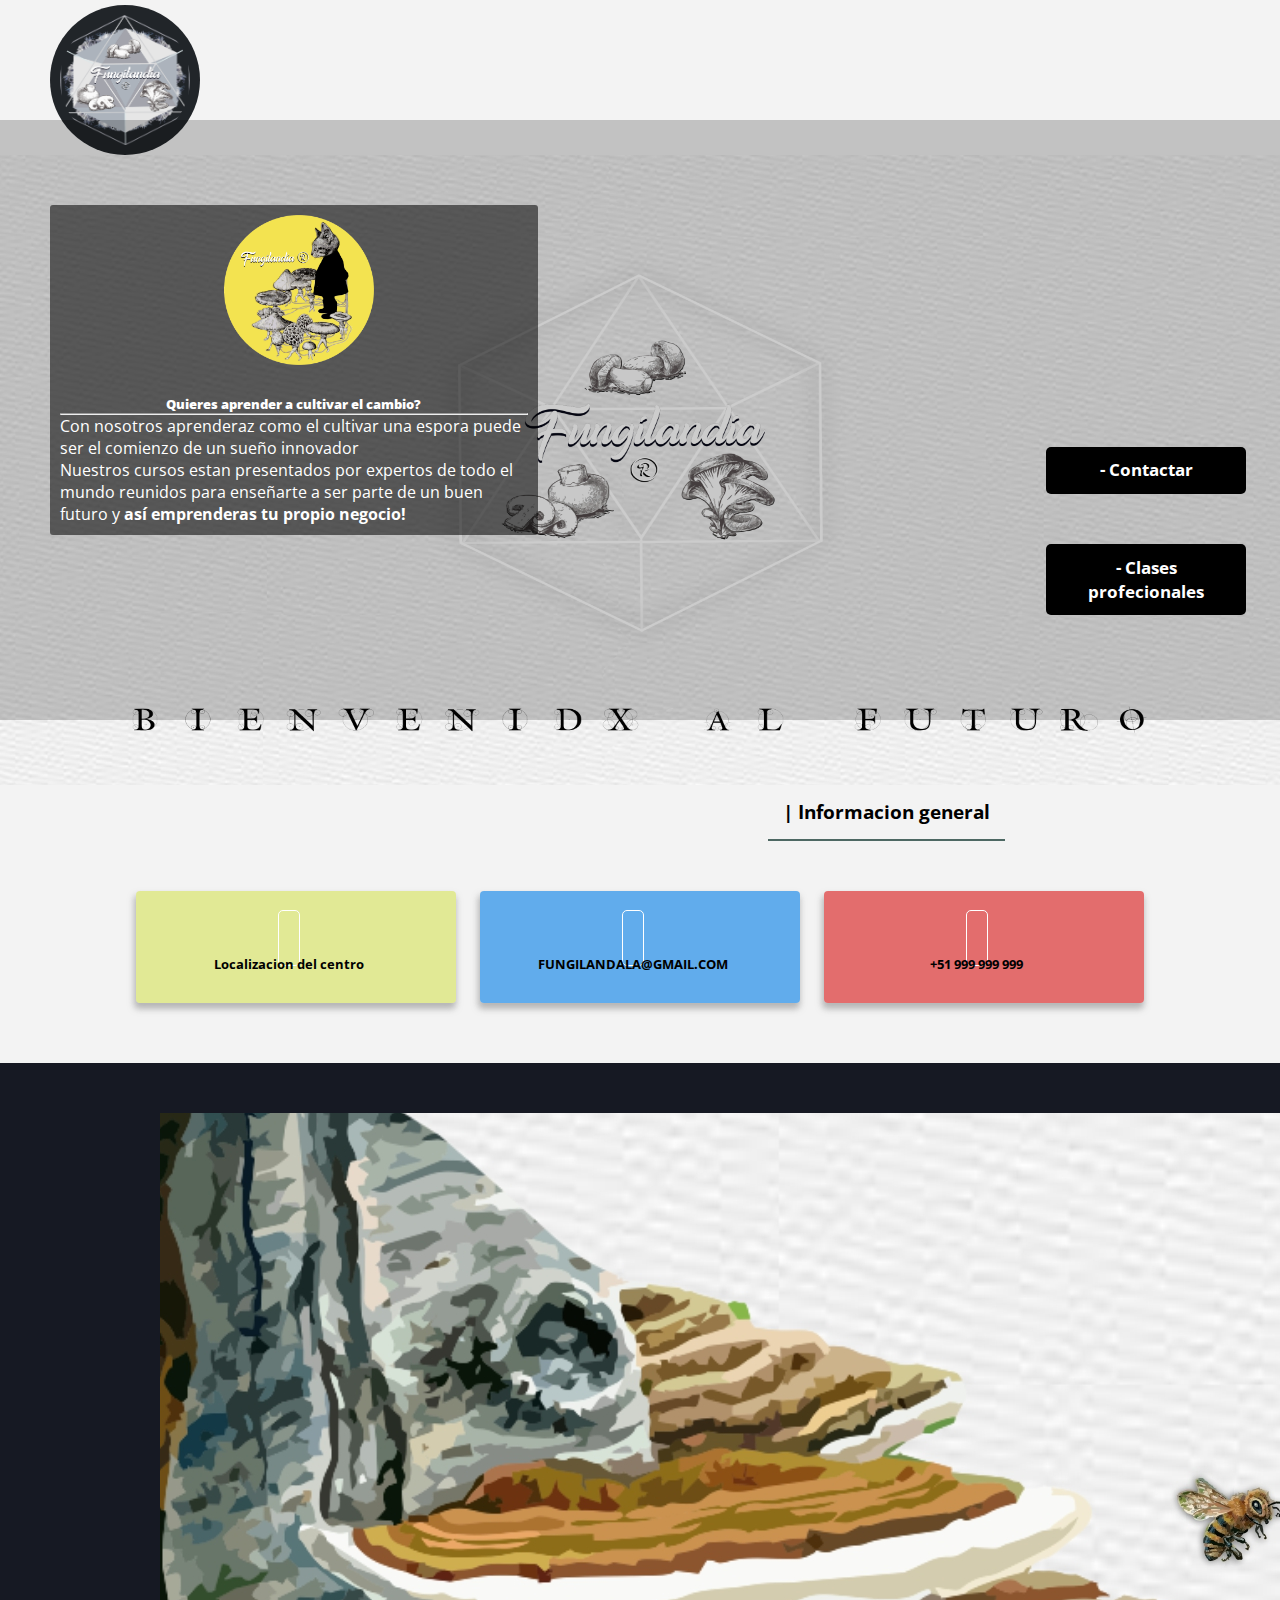
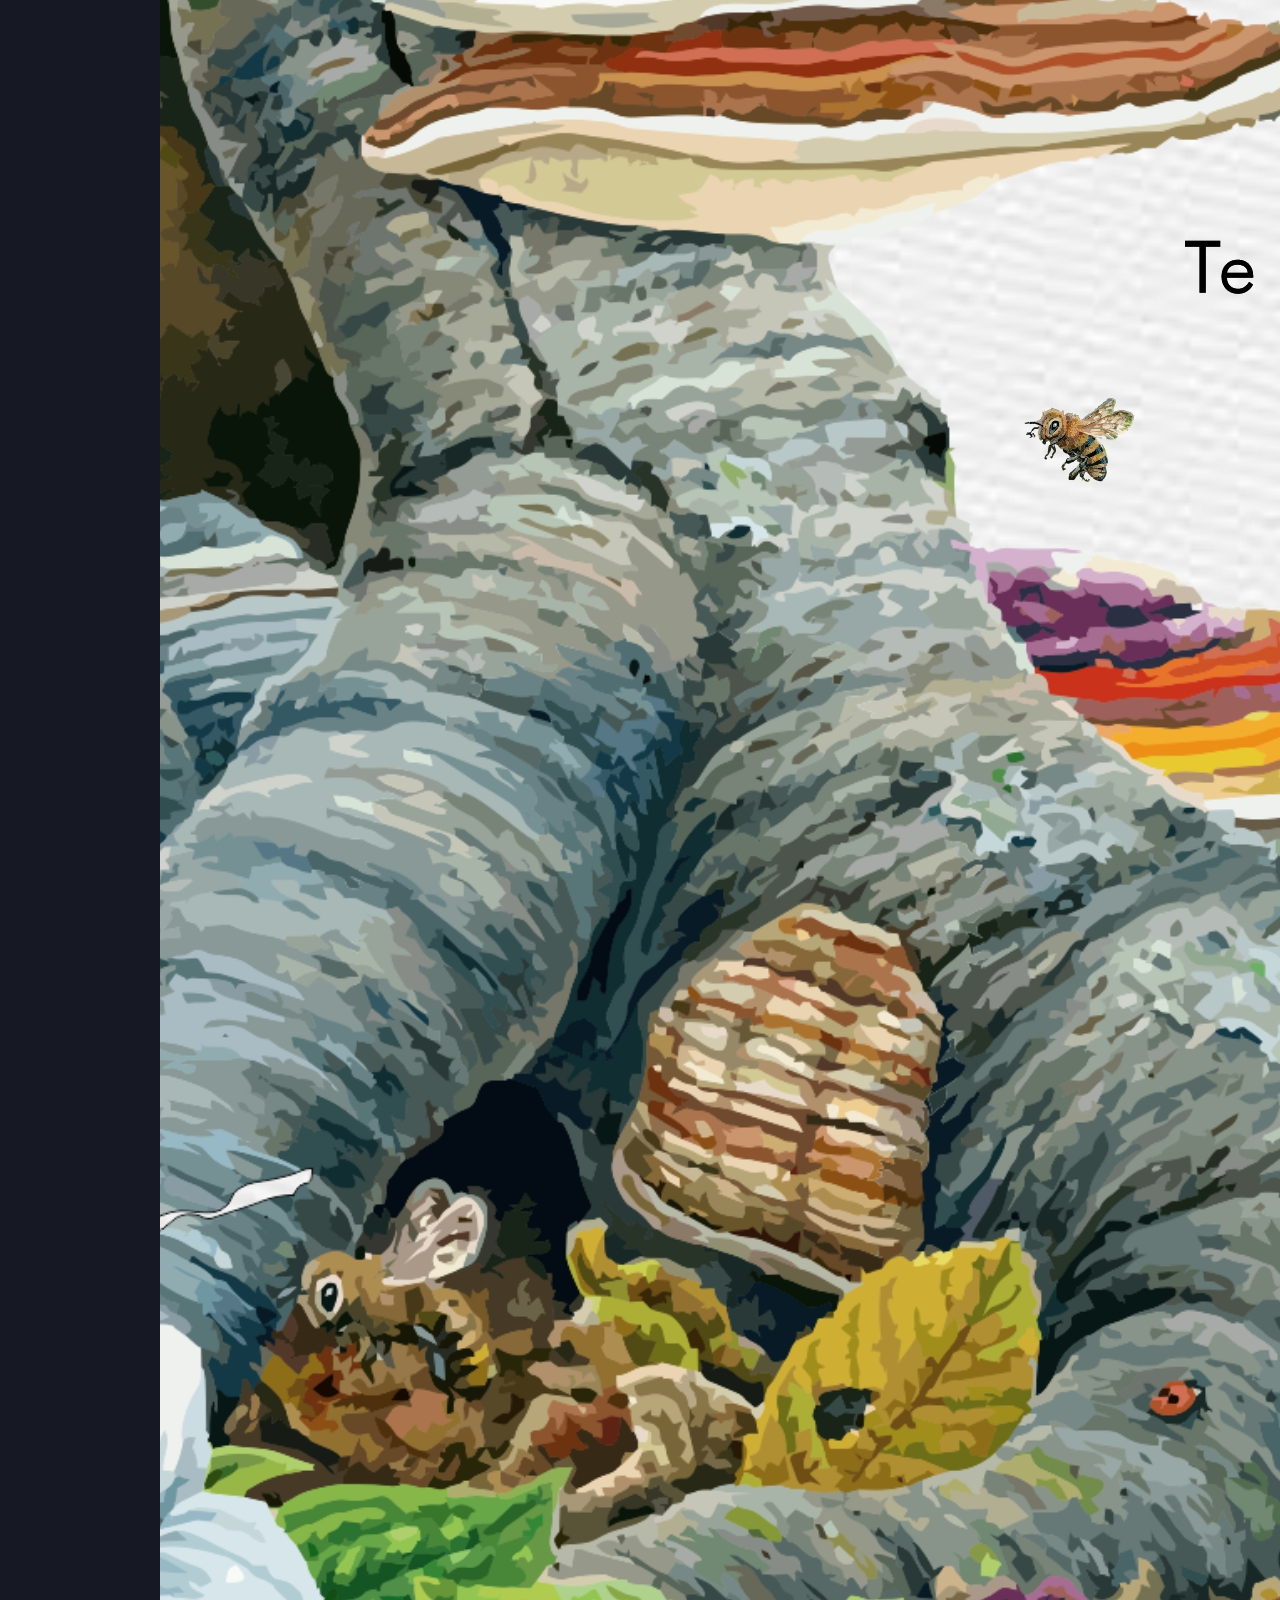
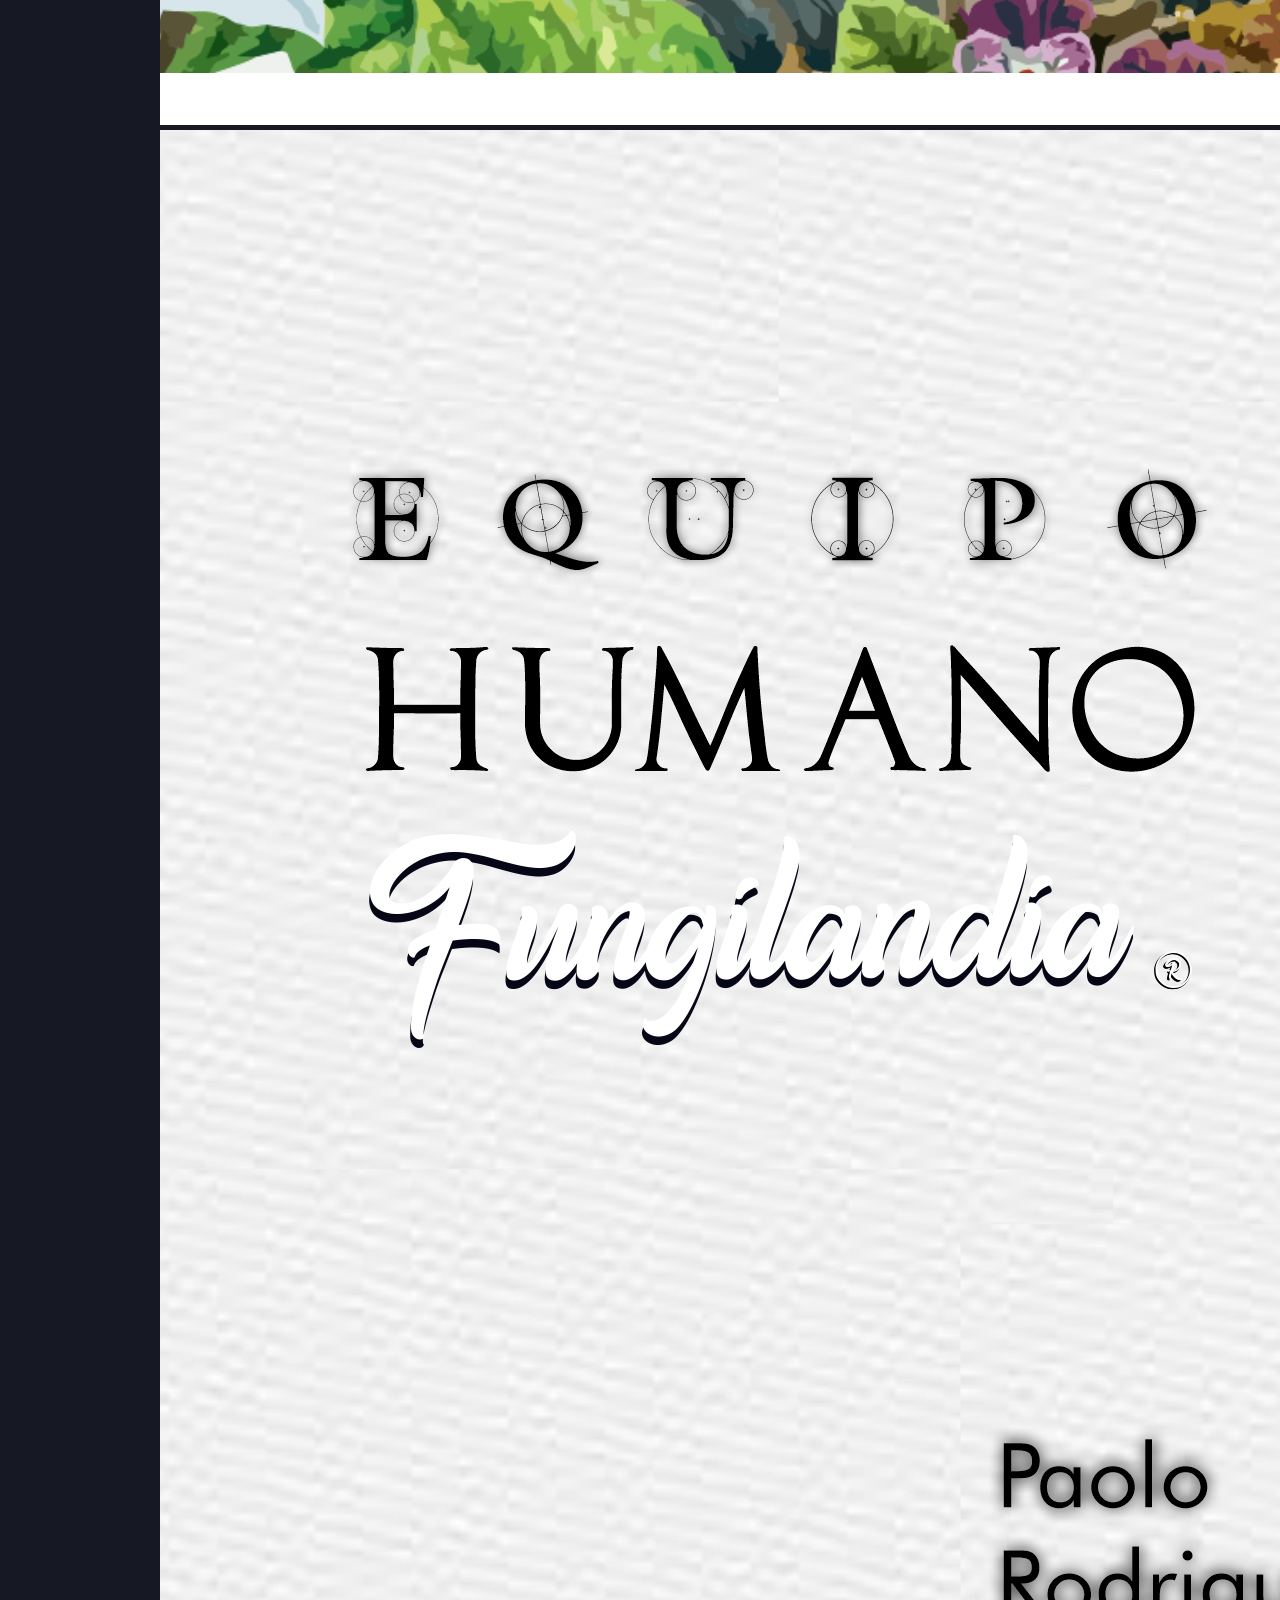
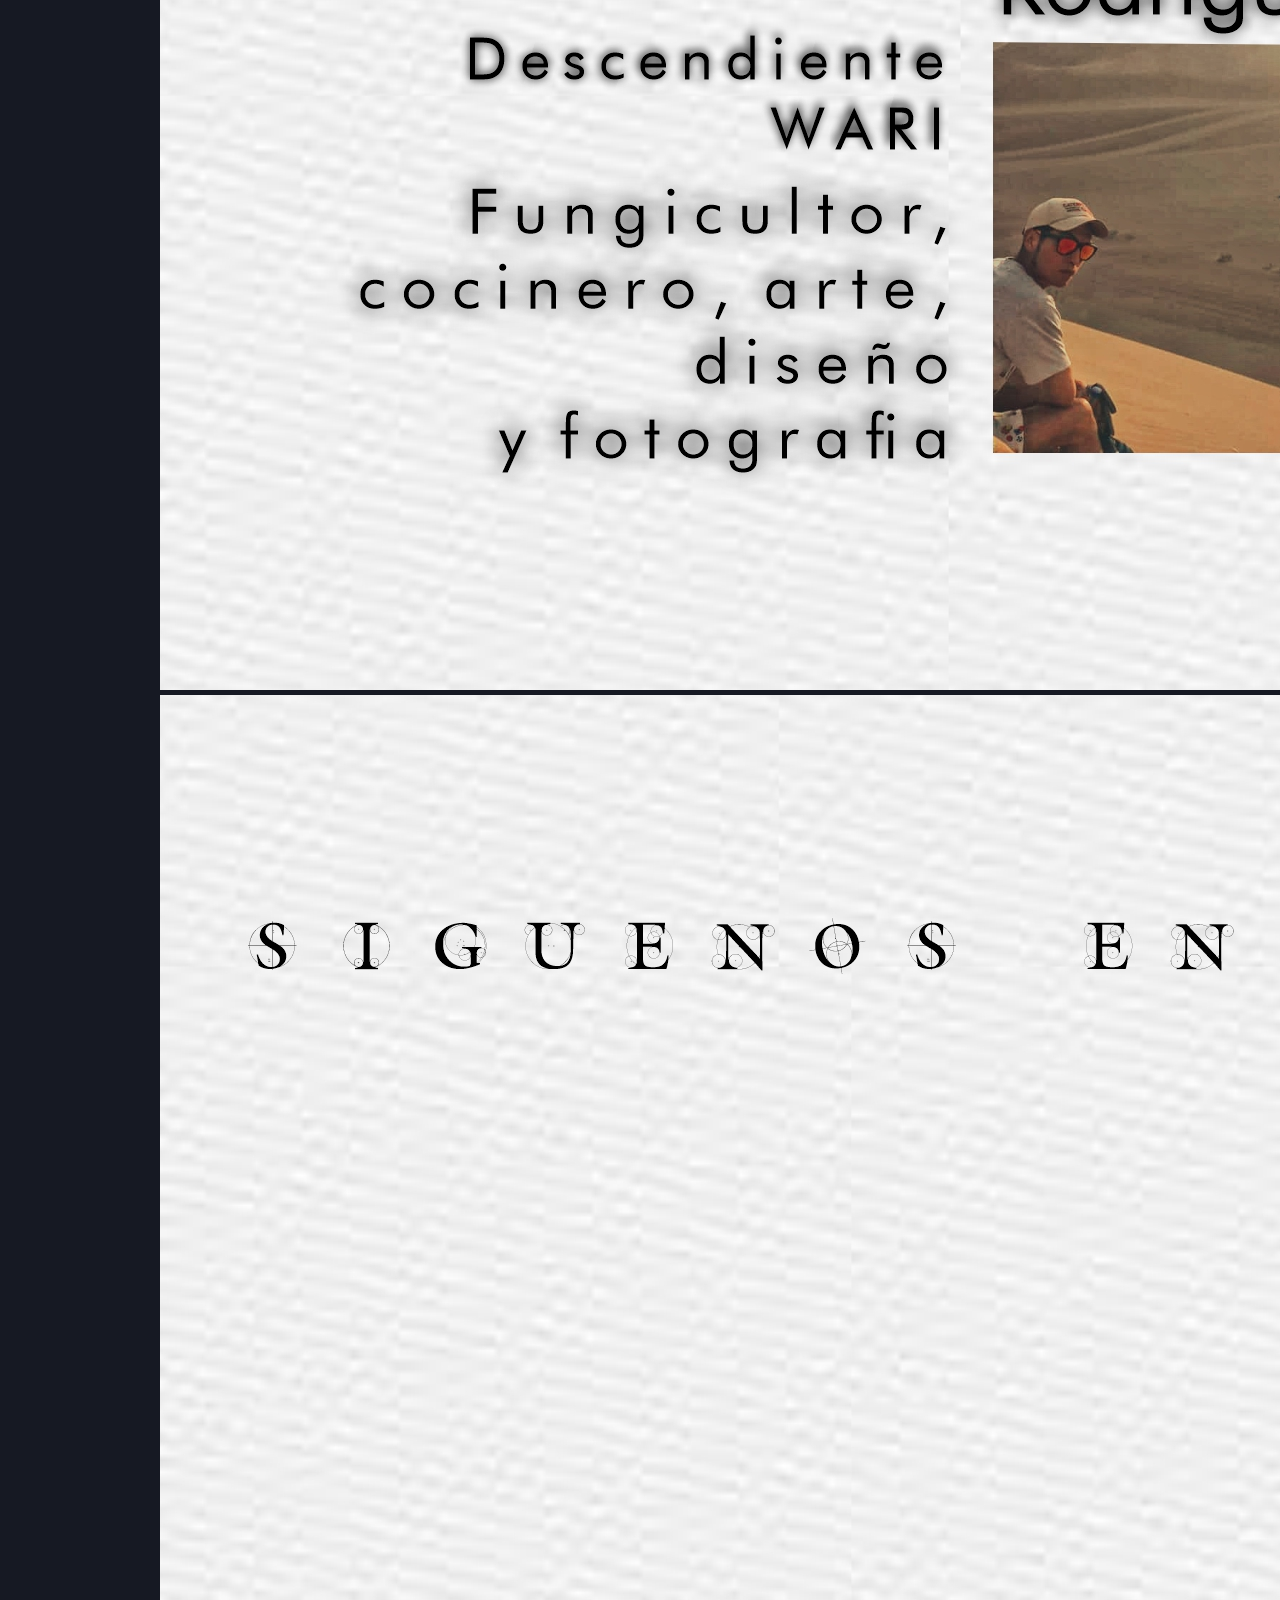
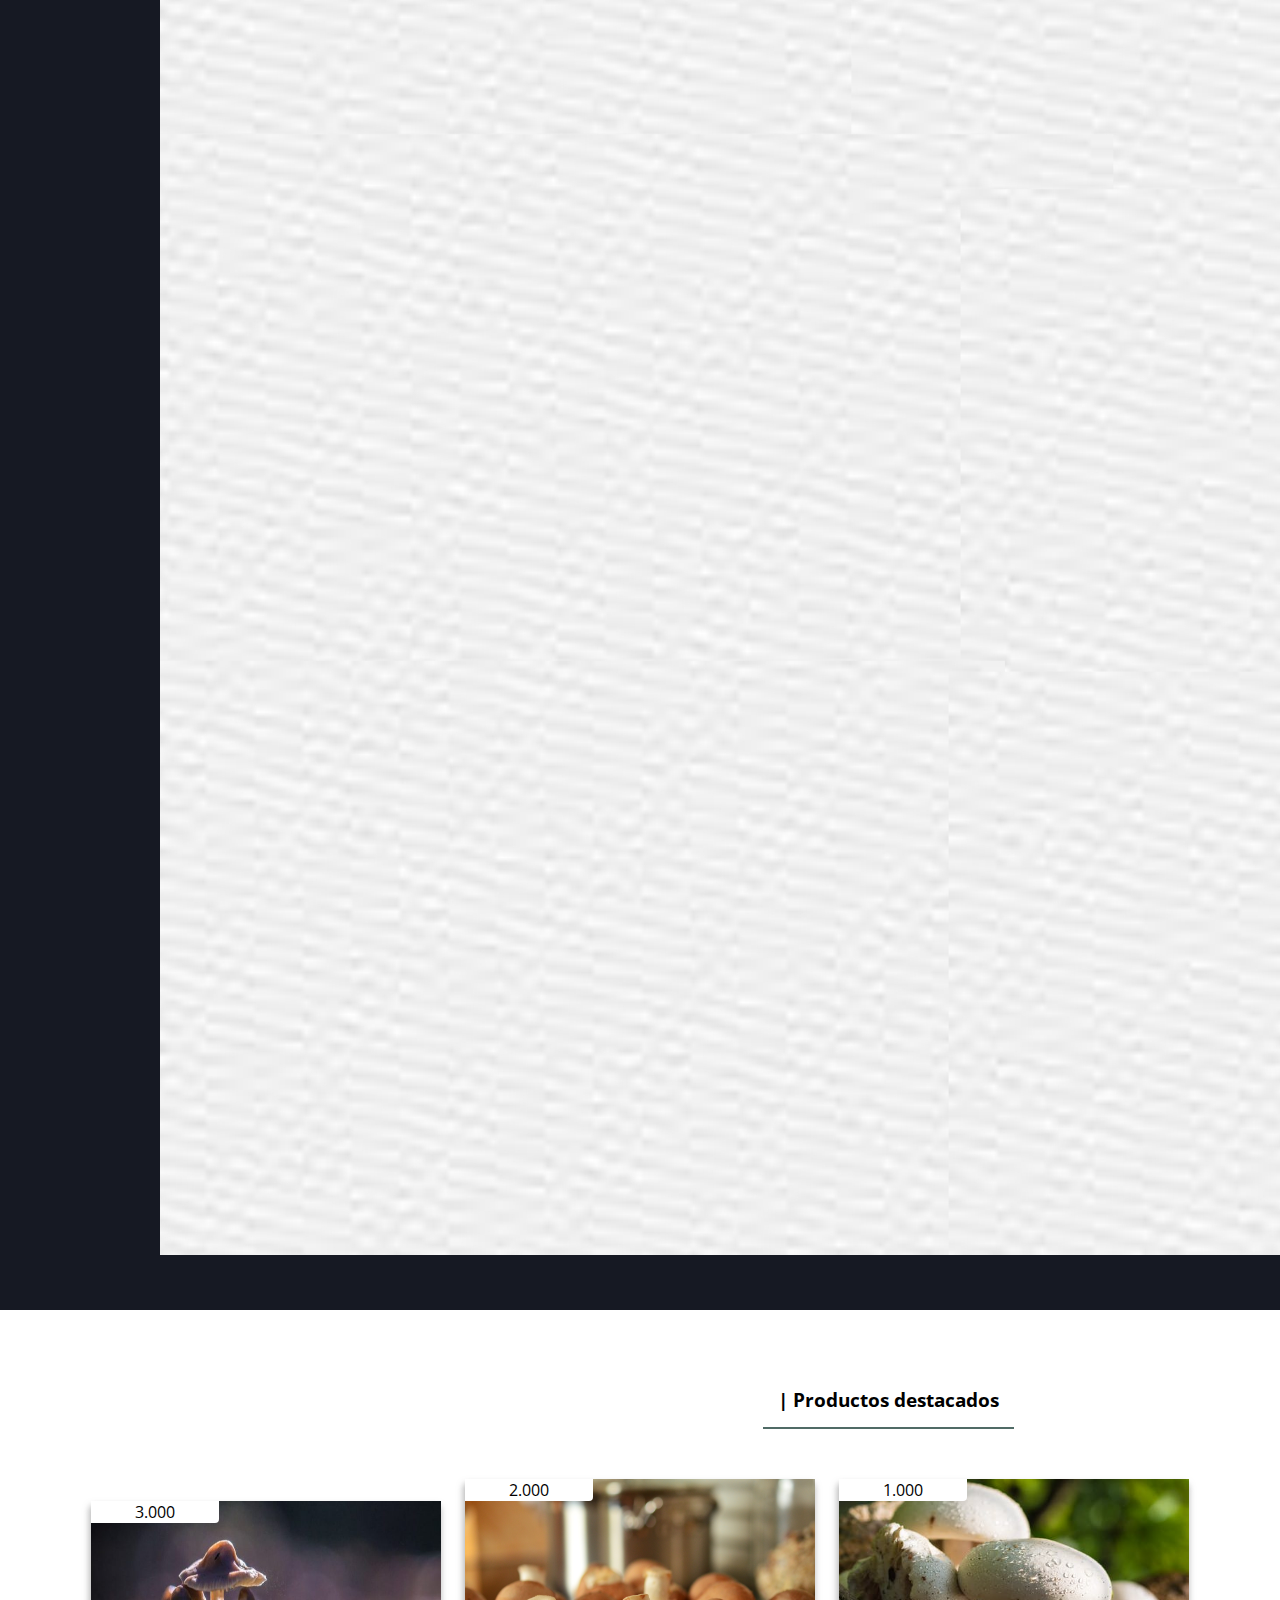
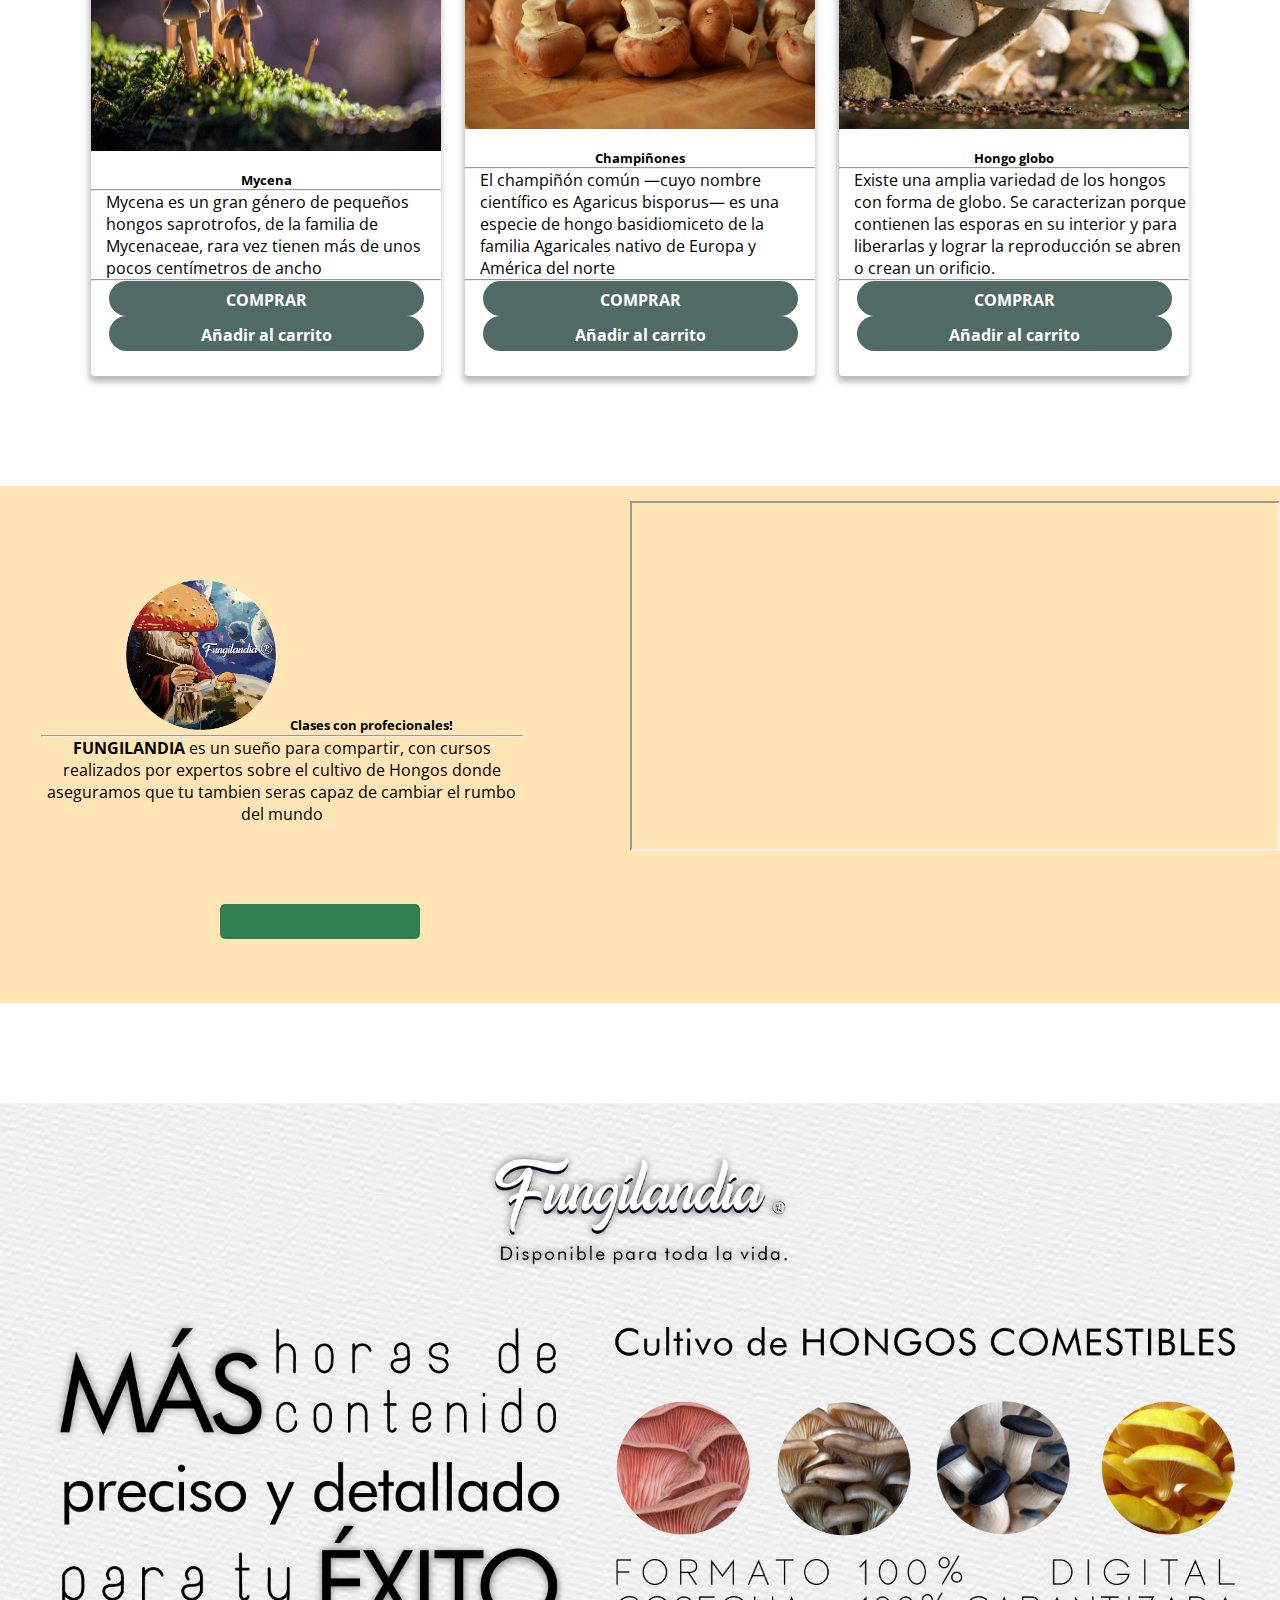
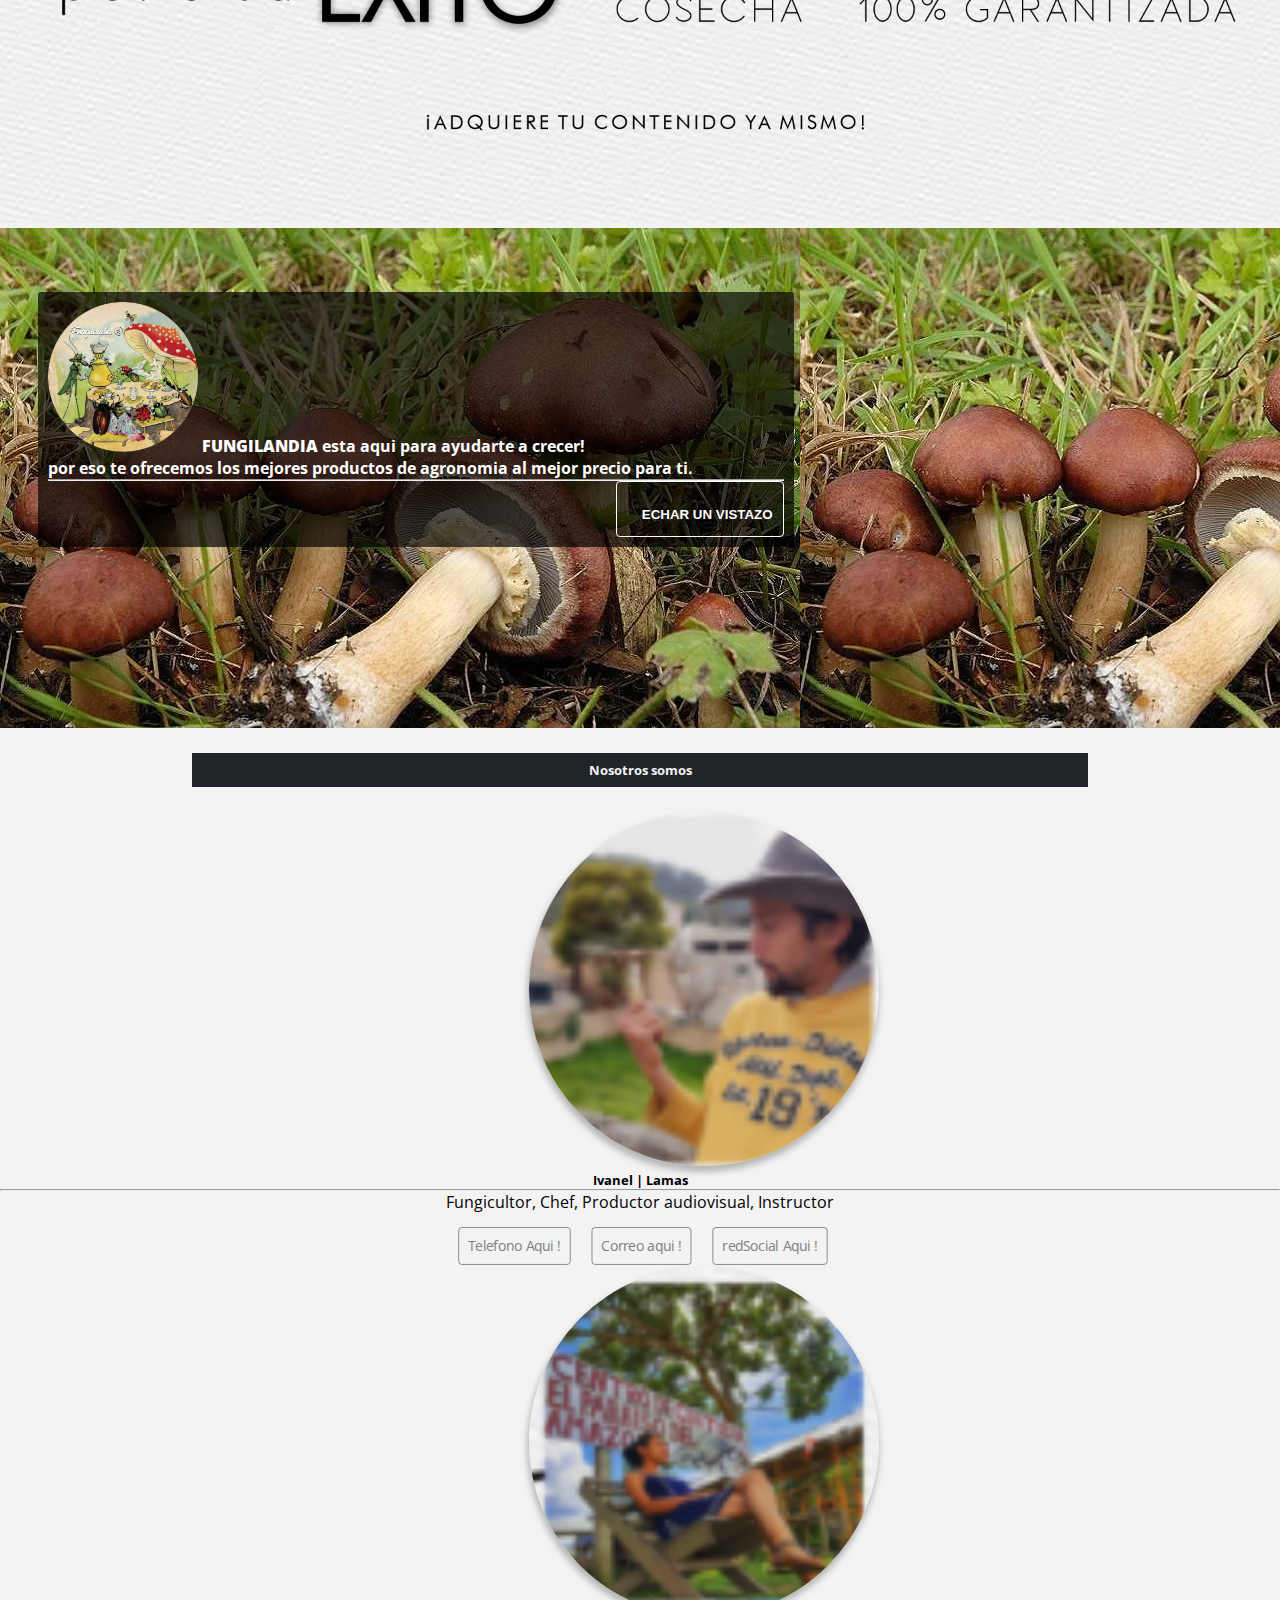
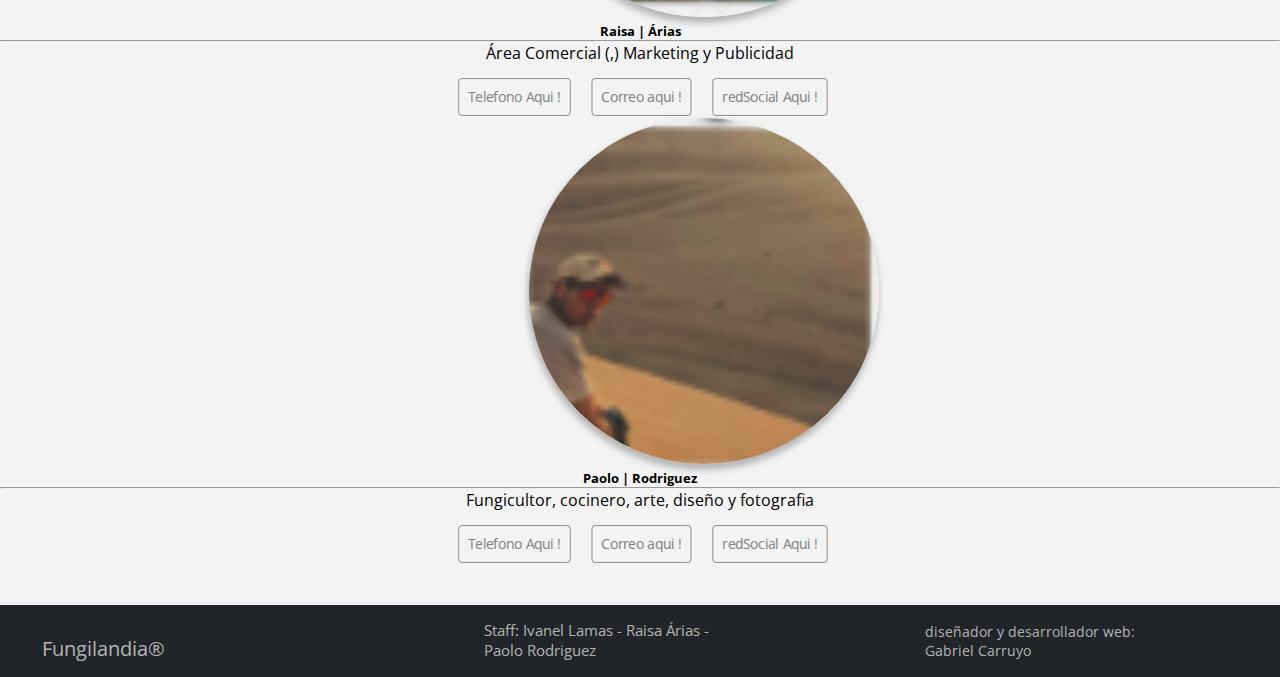
==== commit e358d6c4: "mejorando el posicionamiento del iframe (Video)" ====
--- a/index.html
+++ b/index.html
@@ -635,6 +635,7 @@
 		</div>
 
 		<div class="" style="background:moccasin;">
+			<iframe class="video_principal" src="https://drive.google.com/file/d/1Hs9R-LqUqsLw33ERru3wSdRbE96Wt3Fj/preview" height="350" allow="autoplay"></iframe>
 			<div class="text_inf-video">
 				<img class="img-video" src="video/sticker 04.png" alt="">
 				<h5 class="text_inf">Clases con profecionales!</h5>
@@ -642,8 +643,6 @@
 				<strong>FUNGILANDIA</strong> es un sueño para compartir, con cursos realizados por expertos sobre el cultivo
 				 de Hongos donde aseguramos que tu tambien seras capaz de cambiar el rumbo del mundo
 			</div>
-
-				<iframe src="https://drive.google.com/file/d/1Hs9R-LqUqsLw33ERru3wSdRbE96Wt3Fj/preview" width="640" height="380" allow="autoplay"></iframe>
 				<button type="button" class="button_redirect_class btn"><i class="fas fa-users-class"></i></button>
 		</div>
 
--- a/immersive-slider.css
+++ b/immersive-slider.css
@@ -640,7 +640,7 @@
 
   .button_redirect_class{
     float: right;
-    margin-top: -650px;
+    margin-top: 200px;
     margin-right: 5%;
   }
 
